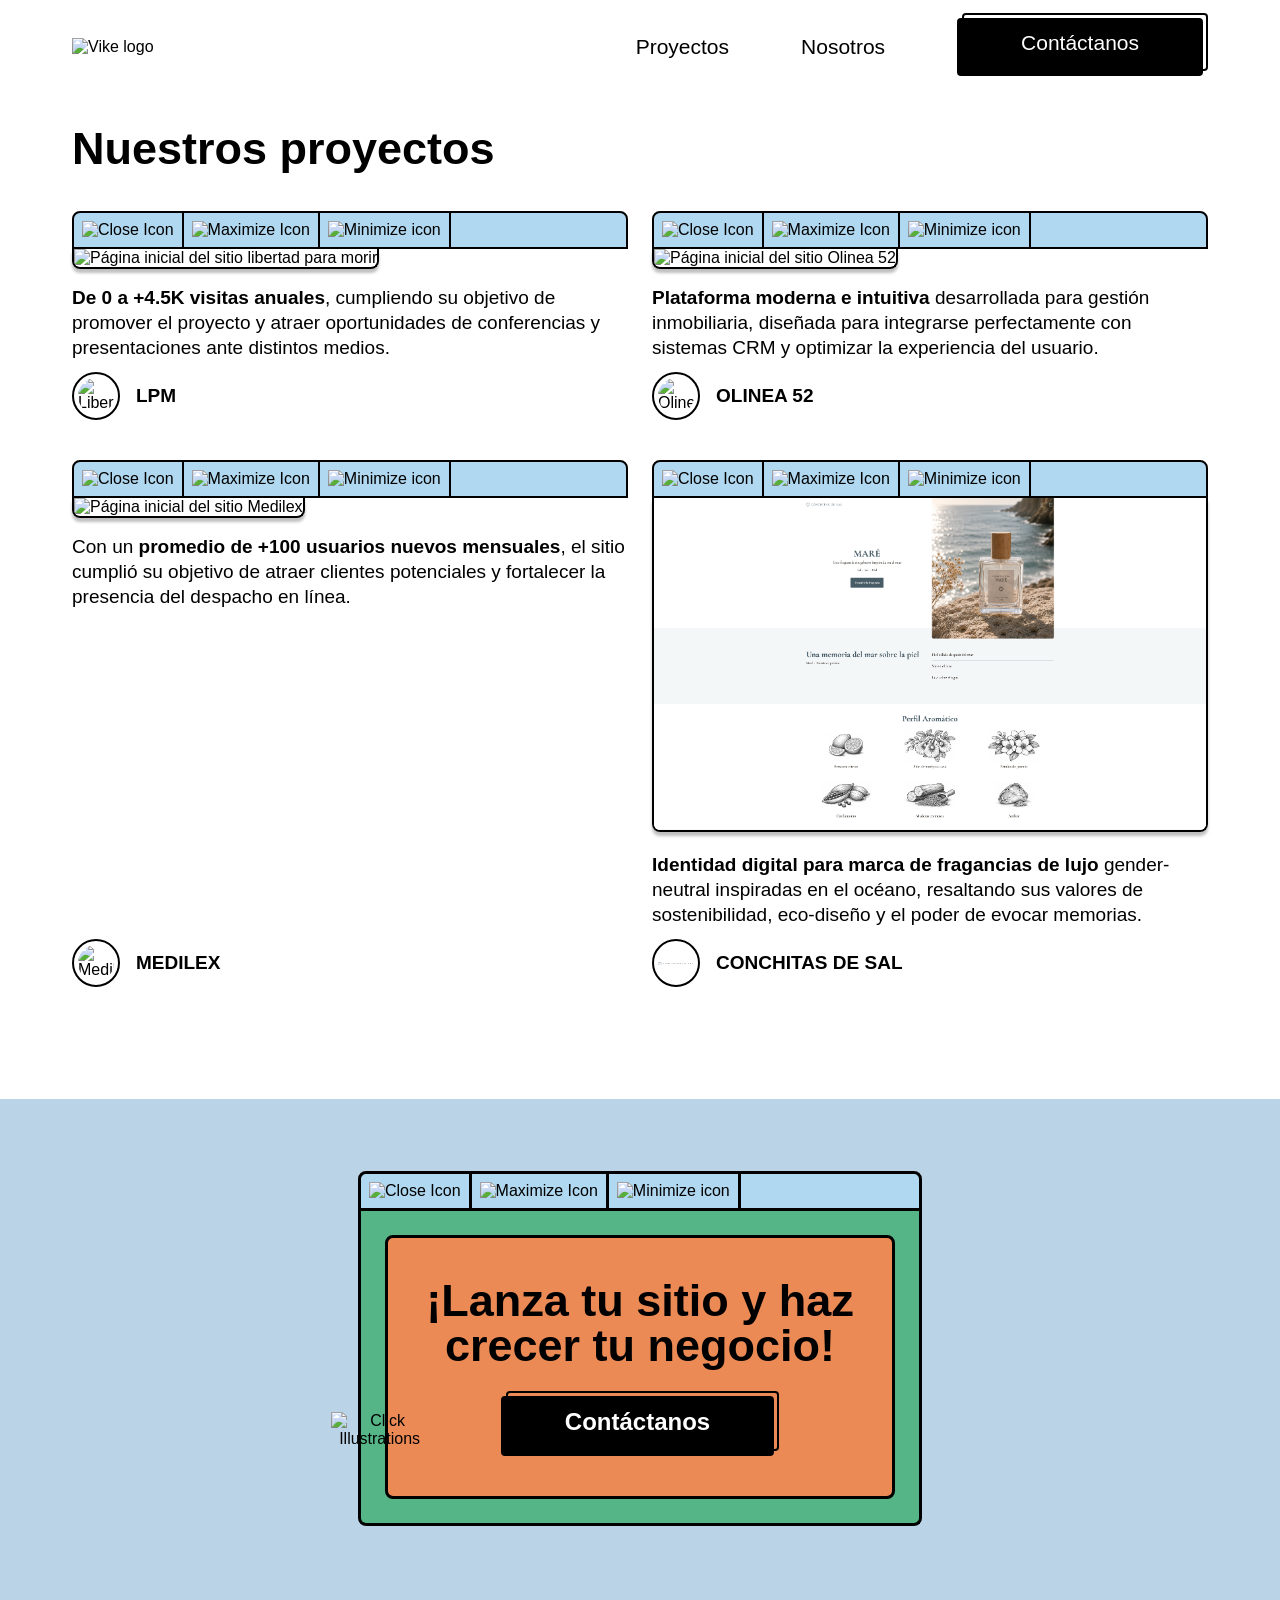
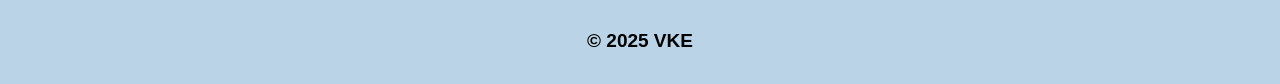
==== Proyectos/index.html @ 9385ebbc "Se agrega conchitas de sal" ====
<!DOCTYPE html>
<html lang="en">
    <head>
        <meta charset="UTF-8">
        <meta http-equiv="X-UA-Compatible" content="IE=edge">
        <meta name="viewport" content="width=device-width, initial-scale=1.0">
    
        <!-- SEO -->
        <title>Proyectos | VKE</title>
        <meta name="description" content="Sitios web personalizados que impulsan tu negocio y conectan con clientes potenciales."/>
        <meta name=" author" content="Victor Molina" />
        <meta name="robots" content="index,follow" />
        <meta name="keywords" content="diseño web a medida, desarrollo de sitios web, creación de páginas web, diseño web profesional, agencia de diseño web, diseño web para empresas, sitios web optimizados para SEO, desarrollo web responsive, mantenimiento de sitios web, soporte para sitios web, posicionamiento web, integración de ecommerce">        
        
        <!--  Social -->
        <meta property="og:title" content="VKE" />
        <meta property="og:description" content="Sitios web personalizados que impulsan tu negocio y conectan con clientes potenciales." />
        <meta property="og:image" content="https://www.vike.com.mx/img/SN-Thumbnail/Thumbnail.png" />
        <meta property="og:url" content="https://www.vike.com.mx" />
        <meta property="og:type" content="website" />
        <meta property="twitter:title”" content="VKE" />
        <meta property="twitter:description" content="Sitios web personalizados que impulsan tu negocio y conectan con clientes potenciales." />
        <meta property="twitter:creator" content="@victor_molina98" />
        <meta name="twitter:card" content="summary_large_image">
        <meta name="twitter:creator" content="@victor_molina98">
        <meta name="twitter:title" content="VKE">
        <meta name="twitter:description" content="Sitios web personalizados que impulsan tu negocio y conectan con clientes potenciales.">
        <meta name="twitter:image" content="https://www.vike.com.mx/img/SN-Thumbnail/Thumbnail.png">
    
        <!--  Icon -->
    <link rel="icon" type="image/png" href="../favicon/favicon-96x96.png" sizes="96x96" />
    <link rel="icon" type="image/svg+xml" href="../favicon/favicon.svg" />
    <link rel="shortcut icon" href="../favicon/favicon.ico" />
    <link rel="apple-touch-icon" sizes="180x180" href="../favicon/apple-touch-icon.png" />
    <meta name="apple-mobile-web-app-title" content="VKE" />
    <link rel="manifest" href="../favicon/site.webmanifest" />
    
        <!-- Stylesheet -->
        <link rel="stylesheet" href="https://use.typekit.net/waw2toq.css">
        <link rel="stylesheet" href="../css/style.css">
    </head>
<body>
    <header>
        <nav>
            <div class="navbar max-width-2000 white">
                <a href="../"><img src="../img/Logos/Logo_white.svg" alt="Vike logo" class="logo"></a>
                <ul class="nav-links">
                    <li class="medium-21 link"><a href="../Proyectos/">Proyectos</a></li>
                    <li class="medium-21 link"><a href="../Nosotros/">Nosotros</a></li>
                    <li class="medium-21 link"><a href="../Formulario/" class="primary-btn bg-white">Contáctanos</a></li>
                </ul>
            </div>
        </nav>
    </header>
    <section class="max-width-2000 padding-88 padding-top-18">
            <div class="title ">
                <h1 class="semibold-45">Nuestros proyectos</h1>
            </div>
            <div class="top-60">
            <div class="grid-50">
                <div class="case-study">
                    <a href="https://libertadparamorir.com.mx/" target="_blank" class="window">
                        <div class="window-actions light-blue">
                            <div class="window-icon-wrapper">
                                <img lazy="loading" src="../img/Icons/Close-wide.svg" alt="Close Icon">
                            </div>
                            <div class="window-icon-wrapper">
                                <img lazy="loading" src="../img/Icons/Max-wide.svg" alt="Maximize Icon" class="width-21">
                            </div>
                            <div class="window-icon-wrapper ">
                                <img lazy="loading" src="../img/Icons/Min-wide.svg" alt="Minimize icon" class="width-21">
                            </div>
                        </div>
                        <img lazy="loading" src="../img/CaseStudies/LPM.png" alt="Página inicial del sitio libertad para morir" width="1905" height="1146" class="case-study-thumbnail">
                    </a>
                    <div class="testimonial">
                        <p class="regular-19"><strong class="semibold-19">De 0 a +4.5K visitas anuales</strong>, cumpliendo su objetivo de promover el proyecto y atraer oportunidades de conferencias y presentaciones ante distintos medios.</p>
                        <div class="graduate">
                            <img lazy="loading" src="../img/CaseStudies/LPM-LOGO.svg" alt="Libertad para morir logo">
                            <p class="semibold-19">LPM</p>
                        </div>
                    </div>
                </div>
                <div class="case-study">
                    <a href="https://demo-registro.movicasa52.com.mx/" target="_blank" class="window">
                        <div class="window-actions light-blue">
                            <div class="window-icon-wrapper">
                                <img lazy="loading" src="../img/Icons/Close-wide.svg" alt="Close Icon">
                            </div>
                            <div class="window-icon-wrapper">
                                <img lazy="loading" src="../img/Icons/Max-wide.svg" alt="Maximize Icon" class="width-21">
                            </div>
                            <div class="window-icon-wrapper ">
                                <img lazy="loading" src="../img/Icons/Min-wide.svg" alt="Minimize icon" class="width-21">
                            </div>
                        </div>
                        <img lazy="loading" src="../img/CaseStudies/olinea52.png" alt="Página inicial del sitio Olinea 52" width="1905" height="1146" class="case-study-thumbnail">
                    </a>
                    <div class="testimonial">
                        <p class="regular-19"><strong class="semibold-19">Plataforma moderna e intuitiva</strong> desarrollada para gestión inmobiliaria, diseñada para integrarse perfectamente con sistemas CRM y optimizar la experiencia del usuario.</p>
                        <div class="graduate">
                            <img lazy="loading" src="../img/CaseStudies/olinea52-logo.svg" alt="Olinea 52 logo">
                            <p class="semibold-19">OLINEA 52</p>
                        </div>
                    </div>
                </div>
            </div>
            <div class="grid-50 top-60">
                <div class="case-study">
                    <a href="https://medilex.com.mx/" target="_blank" class="window">
                        <div class="window-actions light-blue">
                            <div class="window-icon-wrapper">
                                <img lazy="loading" src="../img/Icons/Close-wide.svg" alt="Close Icon">
                            </div>
                            <div class="window-icon-wrapper">
                                <img lazy="loading" src="../img/Icons/Max-wide.svg" alt="Maximize Icon" class="width-21">
                            </div>
                            <div class="window-icon-wrapper ">
                                <img lazy="loading" src="../img/Icons/Min-wide.svg" alt="Minimize icon" class="width-21">
                            </div>
                        </div>
                        <img lazy="loading" src="../img/CaseStudies/Medilex.png" alt="Página inicial del sitio Medilex" width="1905" height="1146" class="case-study-thumbnail">
                    </a>
                    <div class="testimonial">
                        <p class="regular-19">Con un <strong class="semibold-19">promedio de +100 usuarios nuevos mensuales</strong>, el sitio cumplió su objetivo de atraer clientes potenciales y fortalecer la presencia del despacho en línea.</p>
                        <div class="graduate">
                            <img lazy="loading" src="../img/CaseStudies/Medilex_logo-small.svg" alt="Medilex logo">
                            <p class="semibold-19">MEDILEX</p>
                        </div>
                    </div>
                </div>
                <div class="case-study">
                    <a href="https://conchitasdesal.com/" target="_blank" class="window">
                        <div class="window-actions light-blue">
                            <div class="window-icon-wrapper">
                                <img lazy="loading" src="../img/Icons/Close-wide.svg" alt="Close Icon">
                            </div>
                            <div class="window-icon-wrapper">
                                <img lazy="loading" src="../img/Icons/Max-wide.svg" alt="Maximize Icon" class="width-21">
                            </div>
                            <div class="window-icon-wrapper ">
                                <img lazy="loading" src="../img/Icons/Min-wide.svg" alt="Minimize icon" class="width-21">
                            </div>
                        </div>
                        <img lazy="loading" src="../img/CaseStudies/conchitasdesal.png" alt="Página inicial del sitio Conchitas de Sal" width="1905" height="1146" class="case-study-thumbnail">
                    </a>
                    <div class="testimonial">
                        <p class="regular-19"><strong class="semibold-19">Identidad digital para marca de fragancias de lujo</strong> gender-neutral inspiradas en el océano, resaltando sus valores de sostenibilidad, eco-diseño y el poder de evocar memorias.</p>
                        <div class="graduate">
                            <img lazy="loading" src="../img/CaseStudies/conchitasdesal-logo.svg" alt="Conchitas de Sal logo">
                            <p class="semibold-19">CONCHITAS DE SAL</p>
                        </div>
                    </div>
                </div>
            </div>
        </div>
    </section>
    <div class="padding-88 no-bottom-space full-width">
        <div class="final-cta blue ">
            <div class="window width-50 center">
                <div class="window-actions light-blue wide-line">
                    <div class="window-icon-wrapper">
                        <img src="../img/Icons/Close-wide.svg" alt="Close Icon">
                    </div>
                    <div class="window-icon-wrapper">
                        <img src="../img/Icons/Max-wide.svg" alt="Maximize Icon" class="width-21">
                    </div>
                    <div class="window-icon-wrapper ">
                        <img src="../img/Icons/Min-wide.svg" alt="Minimize icon" class="width-21">
                    </div>
                </div>
                <div class="outer-container">
                    <div class="inner-container">
                        <h2 class="semibold-45">¡Lanza tu sitio y haz crecer tu&nbsp;negocio!</h2>
                        <div class="cta">
                            <a href="../Formulario/" class="primary-btn semibold-24 bg-orange">Contáctanos</a>
                            <img src="../img/Illustrations/Click.svg" alt="Click Illustrations" class="click">
                        </div>
                    </div>
                </div>
            </div>
        </div>
    </div>
    <div class="mobile-nav">
        <div class="mobile-nav-options" id="mobile-options">
            <ul class="options">
                <li><a href="../Proyectos/" class="medium-19">Proyectos</a></li>
                <li><a href="../Nosotros/" class="medium-19">Nosotros</a></li>
                <li><a href="../Formulario/" class="medium-19">Contáctanos</a></li>
            </ul>
        </div>
        <div class="floating-btn-container" id="floating-menu">
            <img src="../img/Icons/menu.svg" alt="Hamburger menu icon" class="min-logo">
        </div>
    </div>
    <footer>
        <div class="copyright">
            <p class="semibold-19">&copy; 2025 VKE</p>
        </div>
      </footer>
      <script src="../js/mobilemenu.js"></script>
</body>
</html>
---- css/style.css ----
body{font-family:degular,sans-serif;color:#000}.bold-30{font-weight:700;font-size:1.875rem;line-height:54px}.bold-24{font-weight:700;font-size:1.5rem;line-height:30px}.bold-23{font-weight:700;font-size:1.4375rem}.bold-21{font-weight:700;font-size:1.3125rem}.semibold-45{font-weight:600;font-size:2.8125rem;line-height:1}.semibold-36{font-weight:600;font-size:2.25rem;line-height:1.3}.semibold-30{font-weight:600;font-size:1.875rem;line-height:1}.semibold-24{font-weight:600;font-size:1.5rem;line-height:1.3}.semibold-21{font-weight:600;font-size:1.3125rem;line-height:30px}.semibold-19{font-weight:600;font-size:1.1875rem}.semibold-16{font-weight:600;font-size:1rem}.semibold-italic-30{font-weight:600;font-style:italic;font-size:1.875rem;line-height:36px}.medium-30{font-weight:500;font-size:1.875rem;line-height:36px}.medium-24{font-weight:500;font-size:1.5rem;line-height:1.3}.medium-23{font-weight:500;font-size:1.4375rem}.medium-21{font-weight:500;font-size:1.3125rem;line-height:30px}.medium-19{font-weight:500;font-size:1.1875rem;line-height:25px}.regular-24{font-weight:400;font-size:1.5rem}.regular-21{font-weight:400;font-size:1.3125rem}.regular-19{font-weight:400;font-size:1.1875rem;line-height:25px}.regular-18{font-weight:400;font-size:1.125rem}.regular-16{font-weight:400;font-size:1rem}.space-2px{letter-spacing:.2px}.lecturer-card .semibold-30,.lecturer-card .medium-24{line-height:26px}@media screen and (max-width: 480px){.semibold-45{font-size:2.25rem}.semibold-36{line-height:42px}}*{padding:0;margin:0;box-sizing:border-box}body{min-height:100vh;display:flex;flex-direction:column;position:relative}ul{list-style:none}a{display:inline-block;text-decoration:none;color:#000}a.underlined{text-decoration:underline}section{padding:0 1rem}button{border:none;background:none;cursor:pointer;width:100%}span.nowrap{white-space:nowrap}.full-width{padding:0;margin:0}.width-100{width:100%}.width-66{width:66%}.grid-50{display:grid;grid-template-columns:repeat(1, 1fr);grid-auto-rows:auto;gap:3rem 1rem;align-items:stretch}.grid-50 .event-img{width:100%;height:auto}.three-column-grid,.four-column-grid{display:grid;grid-template-columns:repeat(1, minmax(0, 1fr));grid-auto-rows:1fr;gap:2rem 1rem}.three-column-grid .margin-top-3{margin-top:3rem}.three-column-grid .step-container{width:100%}.three-column-grid .step-container .step-desc{margin-top:2rem}.three-column-grid .step-container .step-desc p{margin-top:.25rem}.step-img{width:100%;align-items:flex-start}.step-img img{width:50%}.see-more-wrapper{display:inline-block;margin-top:1rem;display:flex;justify-content:flex-end;align-items:center;flex-direction:row}.see-more-wrapper :first-child{margin-left:.5rem}.cta{position:relative}.title{display:flex;justify-content:flex-start;align-items:flex-start;flex-direction:row}.cube-wrapper{margin-right:2rem}.max-width-2000{max-width:2000px;margin:auto}.bg-yellow{background:#d8bbe6}.padding-88{padding-top:3.5rem;padding-bottom:3.5rem}.top-60{margin-top:2.5rem}.top-44{margin-top:2.75rem}.top-48{margin-top:3rem}.top-24{margin-top:1.5rem}.bottom-44{margin-bottom:2.75rem}.bottom-18{margin-bottom:18px}.padding-top-18{padding-top:2rem}.no-bottom-space{margin-bottom:0;padding-bottom:0}.primary-btn{margin-right:5px;padding:.5rem 3.875rem 1rem 3.875rem;background-color:#000;color:#fff;border-radius:4px;box-shadow:#fff 5px -5px 0px -2px,#000 5px -5px;border:2px solid #000}.primary-btn.bg-yellow{box-shadow:#d8bbe6 5px -5px 0px -2px,#000 5px -5px}.primary-btn.bg-orange{box-shadow:#eb8a55 5px -5px 0px -2px,#000 5px -5px}.primary-btn.bg-white{box-shadow:#fff 5px -5px 0px -2px,#000 5px -5px}.secondary-btn{margin-right:5px;padding:.5rem 3.875rem 1rem 3.875rem;background-color:rgba(0,0,0,0);color:#000;border-radius:4px;box-shadow:#fff 5px -5px 0px -2px,#000 5px -5px;border:2px solid #000;box-sizing:border-box}.secondary-btn.bg-yellow{box-shadow:#d8bbe6 5px -5px 0px -2px,#000 5px -5px}.btn{margin:.5rem 0;padding:1rem 3.75rem;background-color:#000;color:#fff;border-radius:4px}.btn.secondary{color:#000;background-color:#fff;border:3px solid #000}.download-link{margin-top:1rem}.btn-container.center{margin-top:2rem;text-align:center}.btn-container.flex-row{display:flex;justify-content:center;align-items:center;flex-direction:column}.cta-container{margin-top:.5rem;display:flex;justify-content:flex-start;align-items:center;flex-direction:row}@media screen and (max-width: 340px){.cube-wrapper{margin-right:1rem}.three-column-grid .step-container{width:100%}.three-column-grid .step-container img{width:15rem;height:auto}}@media screen and (min-width: 760px){section{padding:0 2rem}.grid-50{gap:3rem 1.5rem}.three-column-grid,.four-column-grid{grid-template-columns:repeat(2, 1fr);gap:3rem 1.5rem}.see-more-wrapper.margin-right{margin-left:2rem}.btn{padding:1rem 4.75rem}.btn-container.flex-row{display:flex;justify-content:flex-end;align-items:center;flex-direction:row}.desc{margin-top:.4rem}}@media screen and (max-width: 960px){.no-grid-mobile{display:initial}.no-grid-mobile .desc,.no-grid-mobile .bottom-44,.no-grid-mobile .top-48{margin-top:1.5rem}.no-grid-mobile .event-img{margin-top:3.75rem}.no-grid-mobile .see-more-wrapper{align-self:flex-end}}@media screen and (min-width: 960px){.grid-50{grid-template-columns:repeat(2, 1fr)}.cube-wrapper{margin-right:3.75rem}.cta-container{margin-top:0rem;display:flex;justify-content:flex-end;align-items:center;flex-direction:row}}@media screen and (min-width: 970px){.three-column-grid .step-container .step-desc{margin-top:2rem}.three-column-grid .step-container .step-img{width:100%;align-items:flex-start}.three-column-grid .step-container .step-img img{width:50%}}@media screen and (min-width: 1200px){section{padding:0 4.5rem}.three-column-grid{grid-template-columns:repeat(3, 1fr)}.four-column-grid{grid-template-columns:repeat(4, 1fr)}}@media screen and (min-width: 1300px){.three-column-grid .margin-top-3{margin-top:0}}header{position:relative;background-color:#d8bbe6}header .white{background-color:#fff}.navbar{padding:1.125rem 1rem;display:flex;justify-content:center;align-items:center;flex-direction:row}.sticky{position:sticky;top:0;box-shadow:0px 4px 4px rgba(0,0,0,.25);z-index:2}.nav-links{display:none}.logo{width:64px;height:auto}.min-logo{width:40px;height:auto}@media screen and (min-width: 760px){.navbar{padding:1.125rem 2rem}.navbar.bg-yellow{background-color:#d8bbe6}}@media screen and (min-width: 1200px){.navbar{padding:1.125rem 4.5rem;display:flex;justify-content:space-between;align-items:center;flex-direction:row}.nav-links{display:flex;justify-content:space-between;align-items:center;flex-direction:row}.nav-links .link{margin:0 2.25rem}.nav-links .link:first-child{margin-left:0}.nav-links .link:last-child{margin-right:0}}footer{margin-top:auto}footer .footer-options-container{display:flex;justify-content:space-between;align-items:flex-start;flex-direction:row;flex-wrap:wrap;background-color:#d8bbe6}footer .footer-options-container .footer-option{margin-right:2rem;margin-top:2rem}footer .footer-options-container li{margin:.5rem 0;list-style-type:none}footer .copyright{padding:2rem 1rem;text-align:center;background-color:#bbd3e6;color:#000}footer .copyright.white{background-color:#fff}@media screen and (min-width: 760px){footer .footer-options-container{padding:2rem}footer .copyright{padding:2rem}}@media screen and (min-width: 1200px){footer .footer-options-container{padding:2rem 4.5rem 2rem 4.5rem}footer .copyright{padding:2rem 4.5rem}}.hero{padding-top:2rem;padding-bottom:3.125rem;display:flex;justify-content:flex-end;align-items:center;flex-direction:column;flex-wrap:wrap}.hero .hero-info{flex:1 1 46%}.hero .hero-info h3{margin:1.5rem 0 2.5rem 0}.hero .hero-info .opening-date{width:14.56rem;text-align:center}.hero .hero-img{flex:1 1 54%}.hero .hero-img img{width:100%;height:auto;margin-top:3.5rem}.hero .partenrs{display:flex;justify-content:space-between;align-items:center;flex-direction:row;margin-top:2.5rem}.hero .partenrs img{margin:0 .5rem;max-height:1.875rem;width:auto}.hero .partenrs :first-child{margin-right:1rem}.hero .partenrs :last-child{margin-right:0}.title-desc{display:flex;justify-content:flex-start;align-items:flex-start;flex-direction:column}@media screen and (min-width: 760px){.hero .hero-info{padding-right:2rem}.hero .hero-info .opening-date{width:16.56rem}}@media screen and (min-width: 960px){.hero{display:flex;justify-content:flex-end;align-items:center;flex-direction:row}.hero .hero-img{flex:1 1 54%}.hero .hero-img img{margin-top:0}}@media screen and (min-width: 2010px){.hero{padding:0 4.5rem}}.colored-cards{position:relative;display:flex;border:2px solid #000;border-radius:8px;margin-right:18px;background-color:#fff;box-shadow:4px 4px 5px rgba(0,0,0,.3)}.colored-cards .card-content{padding:1rem 1rem;display:flex;flex-direction:column}.colored-cards .card-content img{margin-bottom:.25rem;width:48px}.colored-cards .card-content a{margin:1.5rem 0 1rem 0;width:fit-content}.colored-cards .card-description{margin:.25rem 0 1rem 0;height:100%}.colored-cards .card-background{position:absolute;top:18px;left:18px;width:100%;height:100%;z-index:-1;border-radius:8px;border:2px solid #000}.colored-cards .card-background.red{background-color:#eb8a55}.colored-cards .card-background.purple{background-color:#7758a3}.colored-cards .card-background.white{background-color:#fff}.colored-cards .card-background.yellow{background-color:#f9c449}.colored-cards .week-flex{display:flex;justify-content:flex-start;align-items:flex-start;flex-direction:column}.colored-cards .week-flex .no-margin-top{margin-top:-0.75rem}.plan-list li{display:flex;margin-top:.5rem}.plan-list li .bullet{width:28px;height:28px;margin-right:.25rem}.plan-list li.dot{color:#757575}.case-study .window .window-actions,.final-cta .window .window-actions{display:flex;justify-content:flex-start;align-items:baseline;flex-direction:row;border-bottom:2px solid #000;border-radius:8px 8px 0 0;border:2px solid #000}.case-study .window .window-actions.blue,.final-cta .window .window-actions.blue{background-color:#5bbfeb}.case-study .window .window-actions.light-blue,.final-cta .window .window-actions.light-blue{background-color:#b0d8f0}.case-study .window .window-actions.wide-line,.final-cta .window .window-actions.wide-line{border:3px solid #000}.case-study .window .window-actions.wide-line .window-icon-wrapper,.final-cta .window .window-actions.wide-line .window-icon-wrapper{border-right:3px solid #000}.case-study .window .window-actions .window-icon-wrapper,.final-cta .window .window-actions .window-icon-wrapper{padding:.5rem;border-right:2px solid #000}.case-study .window .window-actions .window-icon-wrapper img,.final-cta .window .window-actions .window-icon-wrapper img{width:1rem;height:auto}.case-study .window .window-actions .window-icon-wrapper img.width-21,.final-cta .window .window-actions .window-icon-wrapper img.width-21{width:1.375rem}.case-study{display:flex;flex-direction:column;height:100%}.case-study .window{display:block;width:100%}.case-study .case-study-thumbnail{width:100%;height:auto;aspect-ratio:1905/1146;object-fit:cover;border-radius:0 0 8px 8px;border:2px solid #000;border-top:none;box-shadow:0px 4px 3px rgba(0,0,0,.25)}.case-study .testimonial{flex:1;display:flex;flex-direction:column;justify-content:space-between}.case-study .testimonial q{margin-right:.5rem}.case-study .testimonial{margin-top:1rem}.case-study .testimonial .graduate{display:flex;justify-content:flex-start;align-items:center;flex-direction:row;margin-top:auto;padding-top:.75rem}.case-study .testimonial .graduate img{width:3rem;height:3rem;margin-right:1rem;padding:.25rem;border-radius:50%;border:2px solid #000;object-fit:contain}.case-study .testimonial .graduate .project{display:flex;justify-content:flex-start;align-items:flex-start;flex-direction:column}.case-study .testimonial .graduate .project p{margin-top:-0.75rem}.lecturer-speaker-small .lecturer-picture-wrapper{position:relative;border-radius:100px;margin-right:8px}.lecturer-speaker-small .lecturer-picture-wrapper .picture-wrapper-background{width:100%;height:100%;position:absolute;top:8px;left:8px;border-radius:8px;border:2px solid #000;z-index:-1}.lecturer-speaker-small .lecturer-picture-wrapper img{width:100%;height:auto;border-radius:8px;border:2px solid #000;box-shadow:0px 4px 3px rgba(0,0,0,.25)}.lecturer-speaker-small .lecturer-short-desc,.member .lecturer-short-desc{display:flex;justify-content:center;align-items:center;flex-direction:column;margin-top:1.375rem}.lecturer-speaker-small .lecturer-short-desc h5,.lecturer-speaker-small .lecturer-short-desc p,.member .lecturer-short-desc h5,.member .lecturer-short-desc p{text-align:center}.member img{width:100%;height:auto;border-radius:50%;border:2px solid #000;box-shadow:0px 4px 3px rgba(0,0,0,.25)}.final-cta{position:relative;padding:4.5rem 1rem}.final-cta.blue{background-color:#bbd3e6}.final-cta.purple{background-color:#7758a3}.final-cta.pink{background-color:#ef91bf}.final-cta .width-50.center{position:relative;margin:auto}.final-cta .outer-container{padding:1.5rem 1.5rem;border-radius:0 0 8px 8px;border:3px solid #000;border-top:none;background-color:#55b587}.final-cta .inner-container{padding:2.5rem 1rem;border-radius:8px;border:3px solid #000;background-color:#eb8a55;text-align:center}.final-cta .inner-container h2{margin-bottom:1.75rem}.final-cta .card-cta-container{position:relative;text-align:center;background-color:#eb8a55;border-radius:4px;border:3px solid #000;border-top:none}.final-cta .card-cta-container .qm{position:absolute}.final-cta .card-cta-container .qm.red{top:-1.5rem;left:30%}.final-cta .card-cta-container .qm.purple{top:.8rem}.final-cta .card-cta-container .qm.green{top:25%;left:-1.25rem}.final-cta .card-cta-container .qm.yellow{bottom:-3rem;right:-1.25rem}.final-cta .card-cta-container .card-cover{width:100%;margin-top:3px}.final-cta .card-cta-container .card-cover img{width:100%;height:7.5rem;margin-top:-0.3px;object-fit:cover}.final-cta .card-cta-container h2{margin:0rem 1rem 1.75rem 1rem}.final-cta .card-cta-container .cta{margin-bottom:3.5rem}.final-cta .multiple-card-cta-container-back,.final-cta .multiple-card-cta-container-front{width:61%;margin:auto;padding:1.75rem 1rem 3.5rem 1rem;background-color:#d8bbe6;text-align:center;border-radius:4px;border:3px solid #000}.final-cta .multiple-card-cta-container-back img,.final-cta .multiple-card-cta-container-front img{width:100%;height:auto;padding-left:1.5rem;padding-right:1.5rem}.final-cta .multiple-card-cta-container-back h2,.final-cta .multiple-card-cta-container-front h2{padding:3rem 1rem 1.75rem 1rem}.final-cta .multiple-card-cta-container-front{position:absolute;top:50%;left:50%;transform:translate(-50%, -50%);z-index:1}.final-cta .second-layer{position:absolute;width:85%;height:90%;left:50%;top:50%;transform:translate(-50%, -50%);background-color:#5bbfeb;border-radius:4px;border:3px solid #000}.final-cta .third-layer{position:absolute;width:100%;height:80%;left:50%;top:50%;transform:translate(-50%, -50%);background-color:#eb8a55;border-radius:4px;border:3px solid #000}.final-cta .down-lines{position:absolute;bottom:20%;left:-15%}.final-cta .up-lines{position:absolute;top:30%;right:-15%}.final-cta .click{position:absolute;top:2.5rem;transform:translateX(-18rem)}.lecturer-card{position:relative;background-color:#fff;margin-right:18px;display:flex;justify-content:flex-start;align-items:flex-start;flex-direction:row;padding:2rem;border-radius:8px;border:2px solid #000;box-shadow:4px 4px 5px rgba(0,0,0,.3)}.lecturer-card img{width:10rem;height:10rem;margin-right:1.5rem;border-radius:50%;border:2px solid #000}.lecturer-card .info-container{display:flex;justify-content:space-between;align-items:flex-start;flex-direction:column;height:100%}.lecturer-card .info-container .main-info .category .categories{display:flex;justify-content:flex-start;align-items:flex-start;flex-direction:row;flex-wrap:wrap}.lecturer-card .info-container .main-info .category .categories li{padding:.5rem 1.5rem;color:#fff;border-radius:4px;width:7.5rem;text-align:center;margin-bottom:.5rem}.lecturer-card .info-container .main-info .category .categories li:not(:last-child){margin-right:.5rem}.lecturer-card .info-container .main-info .category .categories li.guest-critic{background-color:#eb8a55}.lecturer-card .info-container .main-info .category .categories li.lecturer{background-color:#bbd3e6}.lecturer-card .info-container .main-info .category .categories li.speaker{background-color:#55b587}.lecturer-card .info-container .main-info .name-company{margin:.5rem 0 1rem 0}.lecturer-card .info-container .main-info .name-company h3{margin-bottom:.5rem}.lecturer-card .info-container .lecturer-links .links{display:flex;justify-content:flex-start;align-items:flex-start;flex-direction:row}.lecturer-card .info-container .lecturer-links .links :not(:last-child){padding-right:.5rem;border-right:2px solid #000}.lecturer-card .info-container .lecturer-links .links :not(:first-child){padding-left:.5rem}.lecturer-card .card-background{position:absolute;top:18px;left:18px;width:100%;height:100%;z-index:-1;border-radius:8px;border:2px solid #000}.accordion{display:flex;justify-content:space-between;align-items:center;flex-direction:row}.accordion img{padding:.5rem 0 .5rem .5rem;width:3.25rem;height:auto;transition:.2s cubic-bezier(0.445, 0.05, 0.55, 0.95)}.accordion.active img{transform:rotate(-180deg)}.accordion-container{width:100%;border:2px solid #000;border-radius:8px;box-shadow:0px 4px 3px rgba(0,0,0,.25);padding:2rem 1rem}.accordion-container .accordion-desc{display:none}.accordion-container .accordion-desc .desc{padding:2rem 0}.accordion-container .accordion-desc .desc .accordion-field .bold-19{margin-bottom:.5rem}@media screen and (max-width: 480px){.final-cta .multiple-card-cta-container-back,.final-cta .multiple-card-cta-container-front{width:70%}.final-cta .multiple-card-cta-container-back .card-cover img,.final-cta .multiple-card-cta-container-front .card-cover img{padding:0}.final-cta .multiple-card-cta-container-back .btn,.final-cta .multiple-card-cta-container-front .btn{padding:1rem 2.75rem}}@media screen and (max-width: 600px){.lecturer-card{display:flex;justify-content:flex-start;align-items:flex-start;flex-direction:column}.lecturer-card img{margin-bottom:1.5rem;margin-right:0}}@media screen and (min-width: 500px){.final-cta .card-cta-container .card-cover{width:101%;margin-left:-0.5%}.final-cta .card-cta-container .card-cover img{width:100%;height:auto;margin-top:-1px}}@media screen and (min-width: 600px){.final-cta .width-50{width:80%}.final-cta .width-50.center{margin:auto}}@media screen and (min-width: 760px){.colored-cards{position:relative;border:2px solid #000;border-radius:8px;margin-right:18px;background-color:#fff;box-shadow:4px 4px 5px rgba(0,0,0,.3)}.colored-cards .card-content{padding:1rem 1.5rem}.final-cta .card-background{position:absolute;top:12px;left:12px;width:100%;height:100%;background:rgba(0,0,0,0);border-radius:4px;border:3px solid #000}.final-cta .card-cta-container{margin-bottom:12px}.final-cta .card-cta-container .qm{position:absolute;display:initial}.final-cta .card-cta-container .qm.red{top:-1.5rem;left:37%}.final-cta .card-cta-container .qm.green{top:22%;left:-2.5rem}.final-cta .card-cta-container .qm.yellow{bottom:15%;right:-2rem}.final-cta .click{top:1rem;transform:translateX(-28rem)}.accordion{display:flex;justify-content:space-between;align-items:center;flex-direction:row}.accordion img{padding:.5rem 0 .5rem .5rem;width:3.25rem;height:auto;transition:.2s cubic-bezier(0.445, 0.05, 0.55, 0.95)}.accordion.active img{transform:rotate(-180deg)}.accordion-container{width:100%;border:2px solid #000;border-radius:8px;box-shadow:0px 4px 3px rgba(0,0,0,.25);padding:2rem 3.5rem 2rem 5rem}.accordion-container .accordion-desc{display:none}.accordion-container .accordion-desc .desc{padding:2rem 3.375rem 2rem 0}}@media screen and (max-width: 599px){.down-lines,.up-lines{display:none}}@media screen and (min-width: 830px){.final-cta{padding:4.5rem 4.75rem}}@media screen and (min-width: 960px){.final-cta .width-50{width:60%}.final-cta .width-50.center{margin:auto}.accordion-container{padding:2rem 3.5rem 2rem 6.875rem}}@media screen and (min-width: 1200px){.final-cta .width-50{width:50%}.final-cta .width-50.center{margin:auto}.final-cta .card-cta-container .card-cover img{margin-top:-0.3px}.accordion-container{padding:2rem 3.5rem 2rem 6.875rem}}@media screen and (min-width: 1500px){.final-cta .width-50{width:40%}}@media screen and (min-width: 960px)and (max-width: 1150px){.lecturer-card{display:flex;justify-content:flex-start;align-items:flex-start;flex-direction:column}.lecturer-card img{margin-bottom:1.5rem;margin-right:0}}@media screen and (min-width: 1200px){.final-cta .card-cta-container .card-cover img{margin-top:-1.3px}}.mobile-nav{position:fixed;bottom:1rem;right:1rem;z-index:2;display:flex;justify-content:flex-end;align-items:flex-end;flex-direction:column}.mobile-nav .floating-btn-container{display:flex;justify-content:center;align-items:center;flex-direction:row;width:5rem;height:5rem;background-color:#d8bbe6;border-radius:50%;box-shadow:0px 4px 3px rgba(0,0,0,.25);cursor:pointer;border:2px solid #000}.mobile-nav .mobile-nav-options{text-align:left;padding:1.5rem;background-color:#fff;margin-bottom:-2.5rem;border-radius:8px;border:1.5px solid #000;box-shadow:0px 4px 3px rgba(0,0,0,.25);display:none}.mobile-nav .mobile-nav-options .options li{padding:.75rem 0}.mobile-nav .mobile-nav-options .options li ::before{color:#d8bbe6;content:"-";margin-right:.5rem}.mobile-nav .mobile-nav-options .options:last-child{margin-bottom:2rem}@media screen and (min-width: 760px){.mobile-nav{right:2rem}}@media screen and (min-width: 1200px){.mobile-nav{display:none}}.contact-section{background-color:#fff}.contact-section .contact-content{text-align:center}.contact-section .contact-content p{font-size:1rem;color:#000;line-height:1.6;max-width:600px;margin:0 auto}.contact-section .contact-form{padding:2rem;border-radius:8px;box-shadow:0 4px 6px rgba(0,0,0,.1)}.contact-section .contact-form .form-group{margin-bottom:20px}.contact-section .contact-form .form-group label{display:block;margin-bottom:8px;font-weight:500;color:#000}.contact-section .contact-form .form-group input,.contact-section .contact-form .form-group textarea{width:100%;padding:12px;border:2px solid #e0e0e0;border-radius:5px;font-size:1rem;transition:border-color .3s ease}.contact-section .contact-form .form-group input:focus,.contact-section .contact-form .form-group textarea:focus{outline:none;border-color:#b461a2}.contact-section .contact-form .form-group textarea{resize:vertical;min-height:120px}.contact-section .contact-form .submit-button{background-color:#b461a2;color:#fff;padding:12px 30px;border:none;border-radius:5px;font-size:1rem;font-weight:500;cursor:pointer;transition:background-color .3s ease}.contact-section .contact-form .submit-button:hover{background-color:rgb(153.2532188841,72.7467811159,135.7939914163)}@media(max-width: 768px){.contact-section .contact-content h1{font-size:2rem}.contact-section .contact-form{padding:30px 20px}}.contact-section{min-height:calc(100vh - 200px);display:flex;align-items:center}.contact-section .grid-50{display:grid;grid-template-columns:1fr 1fr;gap:8rem;align-items:start;width:100%}@media(max-width: 768px){.contact-section .grid-50{grid-template-columns:1fr;gap:60px}}.contact-section .contact-info h1{margin-bottom:24px}.contact-section .contact-info p{margin-bottom:48px;color:#000;max-width:480px;line-height:1.5}.contact-section .contact-info .contact-details ul{display:flex;flex-direction:column;gap:24px}.contact-section .contact-info .contact-details ul li{display:flex;align-items:center;gap:16px;color:#000}.contact-section .contact-info .contact-details ul li .icon{width:24px;height:24px;opacity:.8}.contact-section .form-content-wrapper .window{background:#fff;border-radius:12px;overflow:hidden;border:2px solid #000;box-shadow:0px 4px 3px rgba(0,0,0,.25)}.contact-section .form-content-wrapper .window .window-icon-wrapper{padding:.5rem;border-right:2px solid #000}.contact-section .form-content-wrapper .window .window-actions{display:flex;background:#b0d8f0;border-bottom:2px solid #000}.contact-section .form-content-wrapper .window .window-content form{display:flex;flex-direction:column;gap:1.5rem}.contact-section .form-content-wrapper .window .window-content form .input-container{display:flex;flex-direction:column;gap:8px}.contact-section .form-content-wrapper .window .window-content form .input-container label{color:#000}.contact-section .form-content-wrapper .window .window-content form .input-container input,.contact-section .form-content-wrapper .window .window-content form .input-container textarea{width:100%;padding:14px 16px;border:2px solid #000;border-radius:8px;background:#fff;color:#000;transition:all .2s ease}.contact-section .form-content-wrapper .window .window-content form .input-container input::placeholder,.contact-section .form-content-wrapper .window .window-content form .input-container textarea::placeholder{color:rgba(0,0,0,.4)}.contact-section .form-content-wrapper .window .window-content form .input-container input:focus,.contact-section .form-content-wrapper .window .window-content form .input-container textarea:focus{outline:none;border-color:#eb8a55;box-shadow:0 0 0 3px rgba(235,138,85,.2)}.contact-section .form-content-wrapper .window .window-content form .input-container textarea{resize:vertical;min-height:140px}.contact-section .form-content-wrapper .window .window-content form button{width:100%;padding:16px;font-size:16px;font-weight:600;border:none;border-radius:8px;background:#000;color:#fff;cursor:pointer;transition:all .3s ease}.contact-section .form-content-wrapper .window .window-content form button:hover{background:#eb8a55;transform:translateY(-2px)}.contact-section .form-content-wrapper .window .window-content select{width:100%;padding:16px 20px;border:2px solid #000;border-radius:8px;background:#fff;font-size:16px;color:#000;transition:all .3s ease;cursor:pointer;appearance:none;background-image:url("data:image/svg+xml,%3csvg xmlns='http://www.w3.org/2000/svg' fill='none' viewBox='0 0 20 20'%3e%3cpath stroke='%236b7280' stroke-linecap='round' stroke-linejoin='round' stroke-width='1.5' d='M6 8l4 4 4-4'/%3e%3c/svg%3e");background-position:right 16px center;background-repeat:no-repeat;background-size:16px}.contact-section .form-content-wrapper .window .window-content select:focus{outline:none;border-color:#5bbfeb;box-shadow:0 0 0 3px rgba(91,191,235,.1)}.contact-section .form-content-wrapper .window .window-content select option{padding:12px}.contact-section .form-content-wrapper .window .window-content #status-message{padding:16px 20px;border-radius:12px;font-weight:500;text-align:center;margin-top:20px}.contact-section .form-content-wrapper .window .window-content #status-message.success{background:rgba(34,197,94,.1);color:#22c55e;border:1px solid rgba(34,197,94,.2)}.contact-section .form-content-wrapper .window .window-content #status-message.error{background:rgba(239,68,68,.1);color:#ef4444;border:1px solid rgba(239,68,68,.2)}.contact-section .form-content-wrapper .window .window-content #status-message.loading{background:rgba(59,130,246,.1);color:#3b82f6;border:1px solid rgba(59,130,246,.2)}.contact-section .form-content-wrapper .window .window-content #appointment-section,.contact-section .form-content-wrapper .window .window-content #time-section{transition:all .3s ease}.contact-section .form-content-wrapper .window .window-content #appointment-section[style*="display: none"],.contact-section .form-content-wrapper .window .window-content #time-section[style*="display: none"]{opacity:0;max-height:0;overflow:hidden}.contact-section .form-content-wrapper .window .window-content #appointment-section[style*="display: block"],.contact-section .form-content-wrapper .window .window-content #time-section[style*="display: block"]{opacity:1;max-height:200px}.contact-section .form-content-wrapper .window .window-content input[type=date]{position:relative}.contact-section .form-content-wrapper .window .window-content input[type=date]::-webkit-calendar-picker-indicator{background:url("data:image/svg+xml,%3csvg xmlns='http://www.w3.org/2000/svg' fill='none' viewBox='0 0 24 24' stroke='%236b7280'%3e%3cpath stroke-linecap='round' stroke-linejoin='round' stroke-width='2' d='M8 7V3m8 4V3m-9 8h10M5 21h14a2 2 0 002-2V7a2 2 0 00-2-2H5a2 2 0 00-2 2v12a2 2 0 002 2z'%3e%3c/path%3e%3c/svg%3e") no-repeat;background-size:20px;cursor:pointer;width:20px;height:20px}/*# sourceMappingURL=style.css.map */
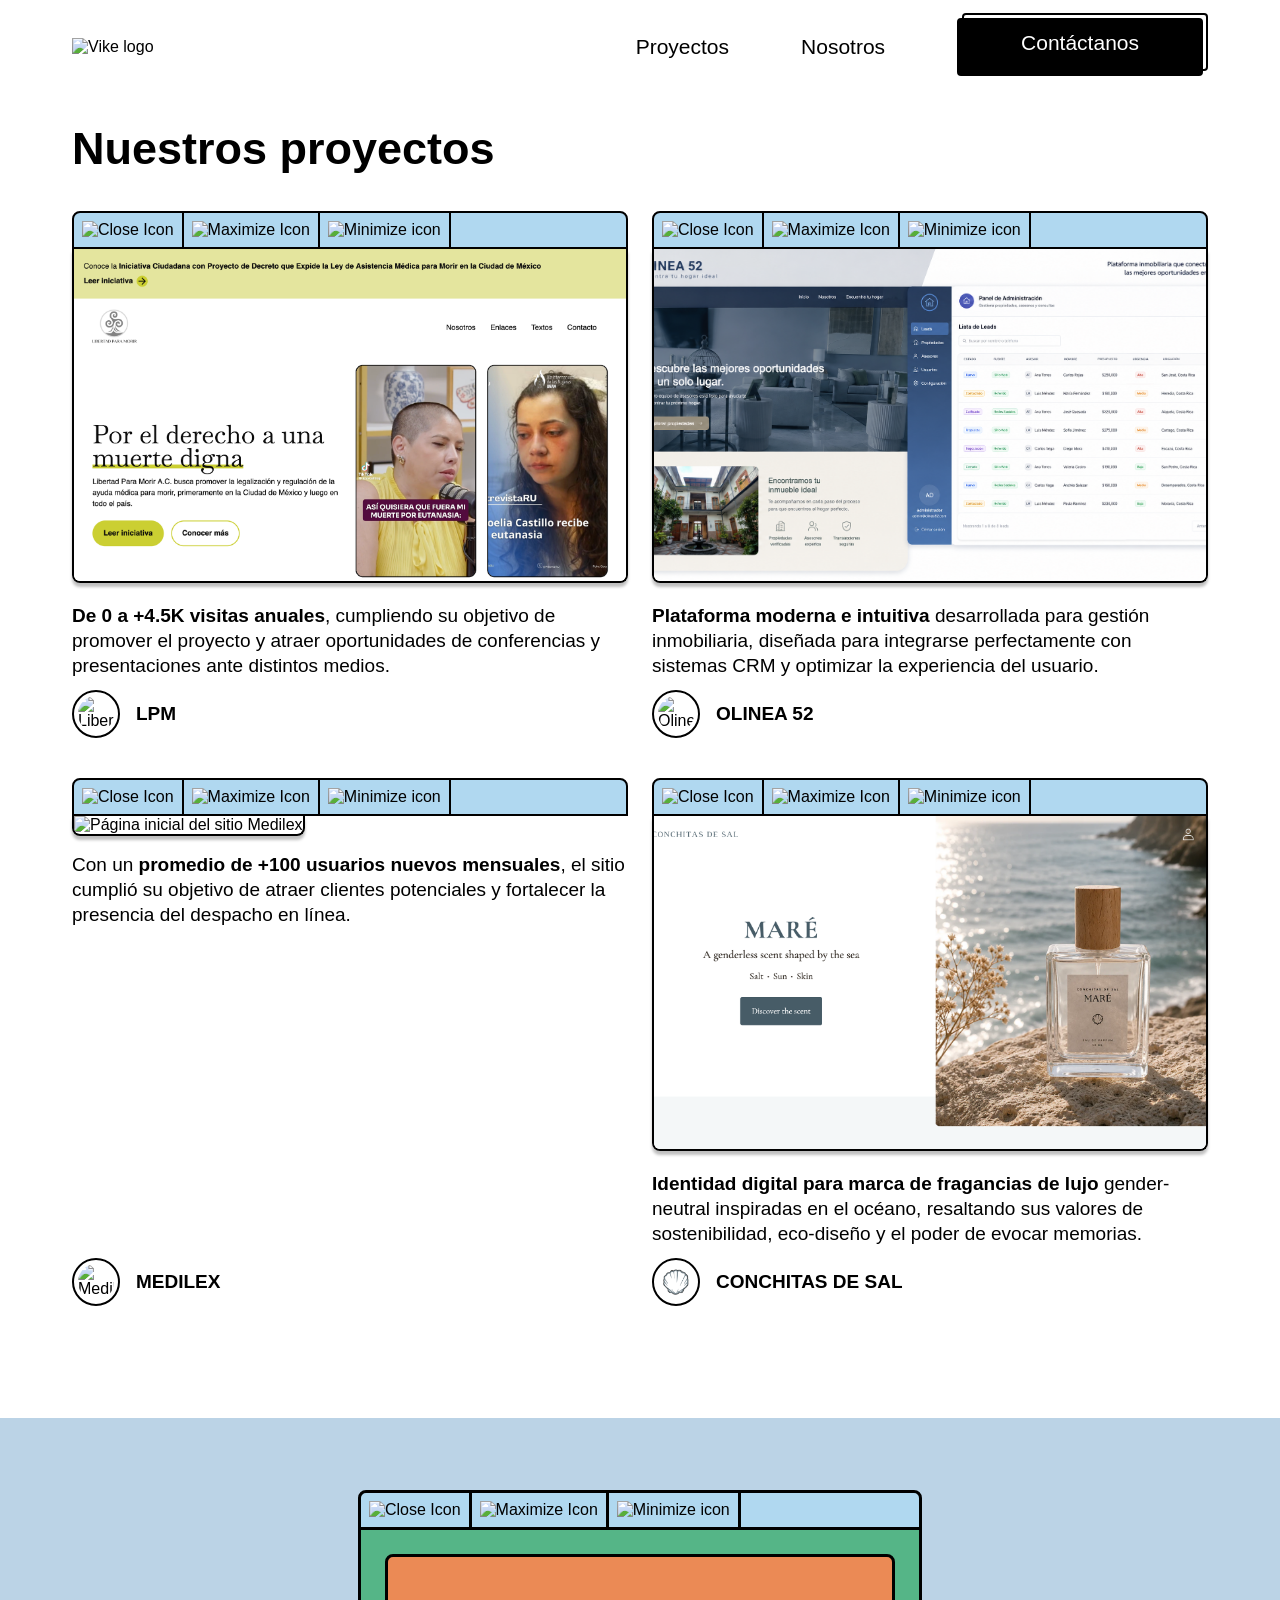
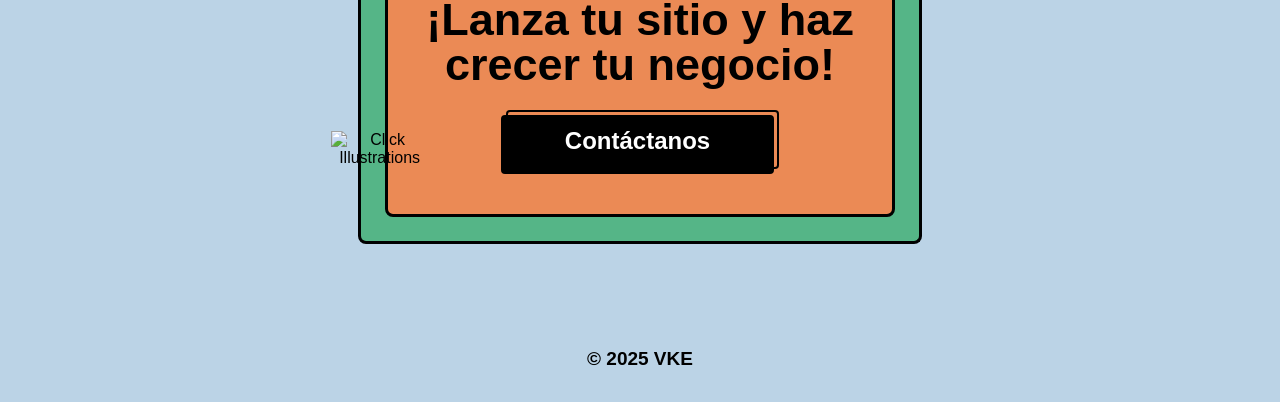
==== commit 23499896: "Correccion landing" ====
--- a/Proyectos/index.html
+++ b/Proyectos/index.html
@@ -71,7 +71,7 @@
                                 <img lazy="loading" src="../img/Icons/Min-wide.svg" alt="Minimize icon" class="width-21">
                             </div>
                         </div>
-                        <img lazy="loading" src="../img/CaseStudies/LPM.png" alt="Página inicial del sitio libertad para morir" width="1905" height="1146" class="case-study-thumbnail">
+                        <img lazy="loading" src="../img/CaseStudies/Libertad.png" alt="Página inicial del sitio libertad para morir" width="1905" height="1146" class="case-study-thumbnail">
                     </a>
                     <div class="testimonial">
                         <p class="regular-19"><strong class="semibold-19">De 0 a +4.5K visitas anuales</strong>, cumpliendo su objetivo de promover el proyecto y atraer oportunidades de conferencias y presentaciones ante distintos medios.</p>
@@ -142,12 +142,12 @@
                                 <img lazy="loading" src="../img/Icons/Min-wide.svg" alt="Minimize icon" class="width-21">
                             </div>
                         </div>
-                        <img lazy="loading" src="../img/CaseStudies/conchitasdesal.png" alt="Página inicial del sitio Conchitas de Sal" width="1905" height="1146" class="case-study-thumbnail">
+                        <img lazy="loading" src="../img/CaseStudies/conchitas_sal.png" alt="Página inicial del sitio Conchitas de Sal" width="1905" height="1146" class="case-study-thumbnail">
                     </a>
                     <div class="testimonial">
                         <p class="regular-19"><strong class="semibold-19">Identidad digital para marca de fragancias de lujo</strong> gender-neutral inspiradas en el océano, resaltando sus valores de sostenibilidad, eco-diseño y el poder de evocar memorias.</p>
                         <div class="graduate">
-                            <img lazy="loading" src="../img/CaseStudies/conchitasdesal-logo.svg" alt="Conchitas de Sal logo">
+                            <img lazy="loading" src="../img/CaseStudies/concha.png" alt="Conchitas de Sal logo">
                             <p class="semibold-19">CONCHITAS DE SAL</p>
                         </div>
                     </div>
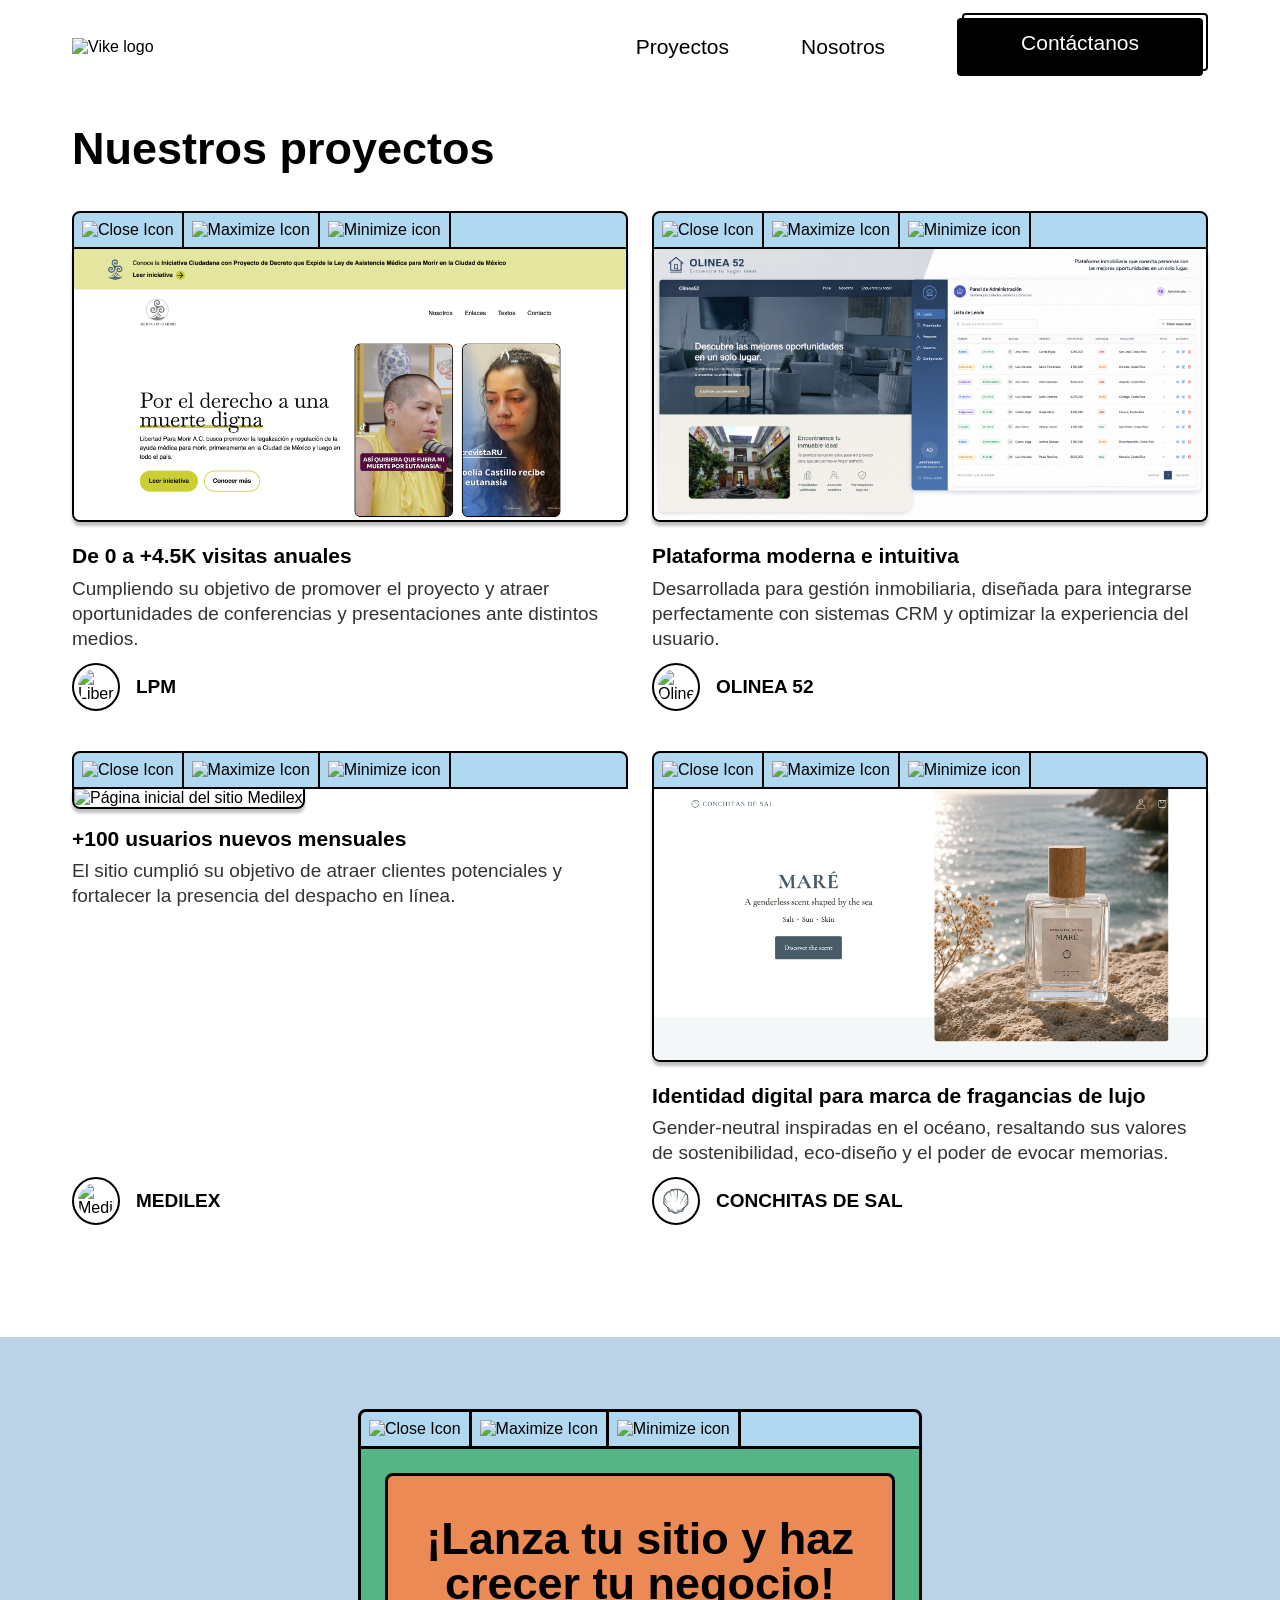
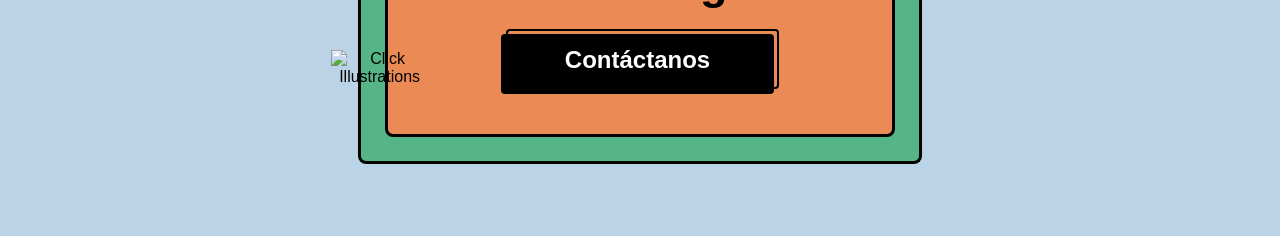
==== commit 2ac9c1c0: "Corrección estilos" ====
--- a/Proyectos/index.html
+++ b/Proyectos/index.html
@@ -62,21 +62,22 @@
                     <a href="https://libertadparamorir.com.mx/" target="_blank" class="window">
                         <div class="window-actions light-blue">
                             <div class="window-icon-wrapper">
-                                <img lazy="loading" src="../img/Icons/Close-wide.svg" alt="Close Icon">
-                            </div>
-                            <div class="window-icon-wrapper">
-                                <img lazy="loading" src="../img/Icons/Max-wide.svg" alt="Maximize Icon" class="width-21">
-                            </div>
-                            <div class="window-icon-wrapper ">
-                                <img lazy="loading" src="../img/Icons/Min-wide.svg" alt="Minimize icon" class="width-21">
-                            </div>
-                        </div>
-                        <img lazy="loading" src="../img/CaseStudies/Libertad.png" alt="Página inicial del sitio libertad para morir" width="1905" height="1146" class="case-study-thumbnail">
-                    </a>
-                    <div class="testimonial">
-                        <p class="regular-19"><strong class="semibold-19">De 0 a +4.5K visitas anuales</strong>, cumpliendo su objetivo de promover el proyecto y atraer oportunidades de conferencias y presentaciones ante distintos medios.</p>
-                        <div class="graduate">
-                            <img lazy="loading" src="../img/CaseStudies/LPM-LOGO.svg" alt="Libertad para morir logo">
+                                <img loading="lazy" src="../img/Icons/Close-wide.svg" alt="Close Icon">
+                            </div>
+                            <div class="window-icon-wrapper">
+                                <img loading="lazy" src="../img/Icons/Max-wide.svg" alt="Maximize Icon" class="width-21">
+                            </div>
+                            <div class="window-icon-wrapper ">
+                                <img loading="lazy" src="../img/Icons/Min-wide.svg" alt="Minimize icon" class="width-21">
+                            </div>
+                        </div>
+                        <img loading="lazy" src="../img/CaseStudies/Libertad.png" alt="Página inicial del sitio libertad para morir" width="1905" height="1146" class="case-study-thumbnail">
+                    </a>
+                    <div class="testimonial">
+                        <p class="result">De 0 a +4.5K visitas anuales</p>
+                        <p class="regular-19 result-desc">Cumpliendo su objetivo de promover el proyecto y atraer oportunidades de conferencias y presentaciones ante distintos medios.</p>
+                        <div class="graduate">
+                            <img loading="lazy" src="../img/CaseStudies/LPM-LOGO.svg" alt="Libertad para morir logo">
                             <p class="semibold-19">LPM</p>
                         </div>
                     </div>
@@ -85,21 +86,22 @@
                     <a href="https://demo-registro.movicasa52.com.mx/" target="_blank" class="window">
                         <div class="window-actions light-blue">
                             <div class="window-icon-wrapper">
-                                <img lazy="loading" src="../img/Icons/Close-wide.svg" alt="Close Icon">
-                            </div>
-                            <div class="window-icon-wrapper">
-                                <img lazy="loading" src="../img/Icons/Max-wide.svg" alt="Maximize Icon" class="width-21">
-                            </div>
-                            <div class="window-icon-wrapper ">
-                                <img lazy="loading" src="../img/Icons/Min-wide.svg" alt="Minimize icon" class="width-21">
-                            </div>
-                        </div>
-                        <img lazy="loading" src="../img/CaseStudies/olinea52.png" alt="Página inicial del sitio Olinea 52" width="1905" height="1146" class="case-study-thumbnail">
-                    </a>
-                    <div class="testimonial">
-                        <p class="regular-19"><strong class="semibold-19">Plataforma moderna e intuitiva</strong> desarrollada para gestión inmobiliaria, diseñada para integrarse perfectamente con sistemas CRM y optimizar la experiencia del usuario.</p>
-                        <div class="graduate">
-                            <img lazy="loading" src="../img/CaseStudies/olinea52-logo.svg" alt="Olinea 52 logo">
+                                <img loading="lazy" src="../img/Icons/Close-wide.svg" alt="Close Icon">
+                            </div>
+                            <div class="window-icon-wrapper">
+                                <img loading="lazy" src="../img/Icons/Max-wide.svg" alt="Maximize Icon" class="width-21">
+                            </div>
+                            <div class="window-icon-wrapper ">
+                                <img loading="lazy" src="../img/Icons/Min-wide.svg" alt="Minimize icon" class="width-21">
+                            </div>
+                        </div>
+                        <img loading="lazy" src="../img/CaseStudies/olinea52.png" alt="Página inicial del sitio Olinea 52" width="1905" height="1146" class="case-study-thumbnail">
+                    </a>
+                    <div class="testimonial">
+                        <p class="result">Plataforma moderna e intuitiva</p>
+                        <p class="regular-19 result-desc">Desarrollada para gestión inmobiliaria, diseñada para integrarse perfectamente con sistemas CRM y optimizar la experiencia del usuario.</p>
+                        <div class="graduate">
+                            <img loading="lazy" src="../img/CaseStudies/olinea52-logo.svg" alt="Olinea 52 logo">
                             <p class="semibold-19">OLINEA 52</p>
                         </div>
                     </div>
@@ -110,21 +112,22 @@
                     <a href="https://medilex.com.mx/" target="_blank" class="window">
                         <div class="window-actions light-blue">
                             <div class="window-icon-wrapper">
-                                <img lazy="loading" src="../img/Icons/Close-wide.svg" alt="Close Icon">
-                            </div>
-                            <div class="window-icon-wrapper">
-                                <img lazy="loading" src="../img/Icons/Max-wide.svg" alt="Maximize Icon" class="width-21">
-                            </div>
-                            <div class="window-icon-wrapper ">
-                                <img lazy="loading" src="../img/Icons/Min-wide.svg" alt="Minimize icon" class="width-21">
-                            </div>
-                        </div>
-                        <img lazy="loading" src="../img/CaseStudies/Medilex.png" alt="Página inicial del sitio Medilex" width="1905" height="1146" class="case-study-thumbnail">
-                    </a>
-                    <div class="testimonial">
-                        <p class="regular-19">Con un <strong class="semibold-19">promedio de +100 usuarios nuevos mensuales</strong>, el sitio cumplió su objetivo de atraer clientes potenciales y fortalecer la presencia del despacho en línea.</p>
-                        <div class="graduate">
-                            <img lazy="loading" src="../img/CaseStudies/Medilex_logo-small.svg" alt="Medilex logo">
+                                <img loading="lazy" src="../img/Icons/Close-wide.svg" alt="Close Icon">
+                            </div>
+                            <div class="window-icon-wrapper">
+                                <img loading="lazy" src="../img/Icons/Max-wide.svg" alt="Maximize Icon" class="width-21">
+                            </div>
+                            <div class="window-icon-wrapper ">
+                                <img loading="lazy" src="../img/Icons/Min-wide.svg" alt="Minimize icon" class="width-21">
+                            </div>
+                        </div>
+                        <img loading="lazy" src="../img/CaseStudies/Medilex.png" alt="Página inicial del sitio Medilex" width="1905" height="1146" class="case-study-thumbnail">
+                    </a>
+                    <div class="testimonial">
+                        <p class="result">+100 usuarios nuevos mensuales</p>
+                        <p class="regular-19 result-desc">El sitio cumplió su objetivo de atraer clientes potenciales y fortalecer la presencia del despacho en línea.</p>
+                        <div class="graduate">
+                            <img loading="lazy" src="../img/CaseStudies/Medilex_logo-small.svg" alt="Medilex logo">
                             <p class="semibold-19">MEDILEX</p>
                         </div>
                     </div>
@@ -133,21 +136,22 @@
                     <a href="https://conchitasdesal.com/" target="_blank" class="window">
                         <div class="window-actions light-blue">
                             <div class="window-icon-wrapper">
-                                <img lazy="loading" src="../img/Icons/Close-wide.svg" alt="Close Icon">
-                            </div>
-                            <div class="window-icon-wrapper">
-                                <img lazy="loading" src="../img/Icons/Max-wide.svg" alt="Maximize Icon" class="width-21">
-                            </div>
-                            <div class="window-icon-wrapper ">
-                                <img lazy="loading" src="../img/Icons/Min-wide.svg" alt="Minimize icon" class="width-21">
-                            </div>
-                        </div>
-                        <img lazy="loading" src="../img/CaseStudies/conchitas_sal.png" alt="Página inicial del sitio Conchitas de Sal" width="1905" height="1146" class="case-study-thumbnail">
-                    </a>
-                    <div class="testimonial">
-                        <p class="regular-19"><strong class="semibold-19">Identidad digital para marca de fragancias de lujo</strong> gender-neutral inspiradas en el océano, resaltando sus valores de sostenibilidad, eco-diseño y el poder de evocar memorias.</p>
-                        <div class="graduate">
-                            <img lazy="loading" src="../img/CaseStudies/concha.png" alt="Conchitas de Sal logo">
+                                <img loading="lazy" src="../img/Icons/Close-wide.svg" alt="Close Icon">
+                            </div>
+                            <div class="window-icon-wrapper">
+                                <img loading="lazy" src="../img/Icons/Max-wide.svg" alt="Maximize Icon" class="width-21">
+                            </div>
+                            <div class="window-icon-wrapper ">
+                                <img loading="lazy" src="../img/Icons/Min-wide.svg" alt="Minimize icon" class="width-21">
+                            </div>
+                        </div>
+                        <img loading="lazy" src="../img/CaseStudies/conchitas_sal.png" alt="Página inicial del sitio Conchitas de Sal" width="1905" height="1146" class="case-study-thumbnail">
+                    </a>
+                    <div class="testimonial">
+                        <p class="result">Identidad digital para marca de fragancias de lujo</p>
+                        <p class="regular-19 result-desc">Gender-neutral inspiradas en el océano, resaltando sus valores de sostenibilidad, eco-diseño y el poder de evocar memorias.</p>
+                        <div class="graduate">
+                            <img loading="lazy" src="../img/CaseStudies/concha.png" alt="Conchitas de Sal logo">
                             <p class="semibold-19">CONCHITAS DE SAL</p>
                         </div>
                     </div>
@@ -193,11 +197,6 @@
             <img src="../img/Icons/menu.svg" alt="Hamburger menu icon" class="min-logo">
         </div>
     </div>
-    <footer>
-        <div class="copyright">
-            <p class="semibold-19">&copy; 2025 VKE</p>
-        </div>
-      </footer>
       <script src="../js/mobilemenu.js"></script>
 </body>
 </html>
--- a/css/style.css
+++ b/css/style.css
@@ -1 +1 @@
-body{font-family:degular,sans-serif;color:#000}.bold-30{font-weight:700;font-size:1.875rem;line-height:54px}.bold-24{font-weight:700;font-size:1.5rem;line-height:30px}.bold-23{font-weight:700;font-size:1.4375rem}.bold-21{font-weight:700;font-size:1.3125rem}.semibold-45{font-weight:600;font-size:2.8125rem;line-height:1}.semibold-36{font-weight:600;font-size:2.25rem;line-height:1.3}.semibold-30{font-weight:600;font-size:1.875rem;line-height:1}.semibold-24{font-weight:600;font-size:1.5rem;line-height:1.3}.semibold-21{font-weight:600;font-size:1.3125rem;line-height:30px}.semibold-19{font-weight:600;font-size:1.1875rem}.semibold-16{font-weight:600;font-size:1rem}.semibold-italic-30{font-weight:600;font-style:italic;font-size:1.875rem;line-height:36px}.medium-30{font-weight:500;font-size:1.875rem;line-height:36px}.medium-24{font-weight:500;font-size:1.5rem;line-height:1.3}.medium-23{font-weight:500;font-size:1.4375rem}.medium-21{font-weight:500;font-size:1.3125rem;line-height:30px}.medium-19{font-weight:500;font-size:1.1875rem;line-height:25px}.regular-24{font-weight:400;font-size:1.5rem}.regular-21{font-weight:400;font-size:1.3125rem}.regular-19{font-weight:400;font-size:1.1875rem;line-height:25px}.regular-18{font-weight:400;font-size:1.125rem}.regular-16{font-weight:400;font-size:1rem}.space-2px{letter-spacing:.2px}.lecturer-card .semibold-30,.lecturer-card .medium-24{line-height:26px}@media screen and (max-width: 480px){.semibold-45{font-size:2.25rem}.semibold-36{line-height:42px}}*{padding:0;margin:0;box-sizing:border-box}body{min-height:100vh;display:flex;flex-direction:column;position:relative}ul{list-style:none}a{display:inline-block;text-decoration:none;color:#000}a.underlined{text-decoration:underline}section{padding:0 1rem}button{border:none;background:none;cursor:pointer;width:100%}span.nowrap{white-space:nowrap}.full-width{padding:0;margin:0}.width-100{width:100%}.width-66{width:66%}.grid-50{display:grid;grid-template-columns:repeat(1, 1fr);grid-auto-rows:auto;gap:3rem 1rem;align-items:stretch}.grid-50 .event-img{width:100%;height:auto}.three-column-grid,.four-column-grid{display:grid;grid-template-columns:repeat(1, minmax(0, 1fr));grid-auto-rows:1fr;gap:2rem 1rem}.three-column-grid .margin-top-3{margin-top:3rem}.three-column-grid .step-container{width:100%}.three-column-grid .step-container .step-desc{margin-top:2rem}.three-column-grid .step-container .step-desc p{margin-top:.25rem}.step-img{width:100%;align-items:flex-start}.step-img img{width:50%}.see-more-wrapper{display:inline-block;margin-top:1rem;display:flex;justify-content:flex-end;align-items:center;flex-direction:row}.see-more-wrapper :first-child{margin-left:.5rem}.cta{position:relative}.title{display:flex;justify-content:flex-start;align-items:flex-start;flex-direction:row}.cube-wrapper{margin-right:2rem}.max-width-2000{max-width:2000px;margin:auto}.bg-yellow{background:#d8bbe6}.padding-88{padding-top:3.5rem;padding-bottom:3.5rem}.top-60{margin-top:2.5rem}.top-44{margin-top:2.75rem}.top-48{margin-top:3rem}.top-24{margin-top:1.5rem}.bottom-44{margin-bottom:2.75rem}.bottom-18{margin-bottom:18px}.padding-top-18{padding-top:2rem}.no-bottom-space{margin-bottom:0;padding-bottom:0}.primary-btn{margin-right:5px;padding:.5rem 3.875rem 1rem 3.875rem;background-color:#000;color:#fff;border-radius:4px;box-shadow:#fff 5px -5px 0px -2px,#000 5px -5px;border:2px solid #000}.primary-btn.bg-yellow{box-shadow:#d8bbe6 5px -5px 0px -2px,#000 5px -5px}.primary-btn.bg-orange{box-shadow:#eb8a55 5px -5px 0px -2px,#000 5px -5px}.primary-btn.bg-white{box-shadow:#fff 5px -5px 0px -2px,#000 5px -5px}.secondary-btn{margin-right:5px;padding:.5rem 3.875rem 1rem 3.875rem;background-color:rgba(0,0,0,0);color:#000;border-radius:4px;box-shadow:#fff 5px -5px 0px -2px,#000 5px -5px;border:2px solid #000;box-sizing:border-box}.secondary-btn.bg-yellow{box-shadow:#d8bbe6 5px -5px 0px -2px,#000 5px -5px}.btn{margin:.5rem 0;padding:1rem 3.75rem;background-color:#000;color:#fff;border-radius:4px}.btn.secondary{color:#000;background-color:#fff;border:3px solid #000}.download-link{margin-top:1rem}.btn-container.center{margin-top:2rem;text-align:center}.btn-container.flex-row{display:flex;justify-content:center;align-items:center;flex-direction:column}.cta-container{margin-top:.5rem;display:flex;justify-content:flex-start;align-items:center;flex-direction:row}@media screen and (max-width: 340px){.cube-wrapper{margin-right:1rem}.three-column-grid .step-container{width:100%}.three-column-grid .step-container img{width:15rem;height:auto}}@media screen and (min-width: 760px){section{padding:0 2rem}.grid-50{gap:3rem 1.5rem}.three-column-grid,.four-column-grid{grid-template-columns:repeat(2, 1fr);gap:3rem 1.5rem}.see-more-wrapper.margin-right{margin-left:2rem}.btn{padding:1rem 4.75rem}.btn-container.flex-row{display:flex;justify-content:flex-end;align-items:center;flex-direction:row}.desc{margin-top:.4rem}}@media screen and (max-width: 960px){.no-grid-mobile{display:initial}.no-grid-mobile .desc,.no-grid-mobile .bottom-44,.no-grid-mobile .top-48{margin-top:1.5rem}.no-grid-mobile .event-img{margin-top:3.75rem}.no-grid-mobile .see-more-wrapper{align-self:flex-end}}@media screen and (min-width: 960px){.grid-50{grid-template-columns:repeat(2, 1fr)}.cube-wrapper{margin-right:3.75rem}.cta-container{margin-top:0rem;display:flex;justify-content:flex-end;align-items:center;flex-direction:row}}@media screen and (min-width: 970px){.three-column-grid .step-container .step-desc{margin-top:2rem}.three-column-grid .step-container .step-img{width:100%;align-items:flex-start}.three-column-grid .step-container .step-img img{width:50%}}@media screen and (min-width: 1200px){section{padding:0 4.5rem}.three-column-grid{grid-template-columns:repeat(3, 1fr)}.four-column-grid{grid-template-columns:repeat(4, 1fr)}}@media screen and (min-width: 1300px){.three-column-grid .margin-top-3{margin-top:0}}header{position:relative;background-color:#d8bbe6}header .white{background-color:#fff}.navbar{padding:1.125rem 1rem;display:flex;justify-content:center;align-items:center;flex-direction:row}.sticky{position:sticky;top:0;box-shadow:0px 4px 4px rgba(0,0,0,.25);z-index:2}.nav-links{display:none}.logo{width:64px;height:auto}.min-logo{width:40px;height:auto}@media screen and (min-width: 760px){.navbar{padding:1.125rem 2rem}.navbar.bg-yellow{background-color:#d8bbe6}}@media screen and (min-width: 1200px){.navbar{padding:1.125rem 4.5rem;display:flex;justify-content:space-between;align-items:center;flex-direction:row}.nav-links{display:flex;justify-content:space-between;align-items:center;flex-direction:row}.nav-links .link{margin:0 2.25rem}.nav-links .link:first-child{margin-left:0}.nav-links .link:last-child{margin-right:0}}footer{margin-top:auto}footer .footer-options-container{display:flex;justify-content:space-between;align-items:flex-start;flex-direction:row;flex-wrap:wrap;background-color:#d8bbe6}footer .footer-options-container .footer-option{margin-right:2rem;margin-top:2rem}footer .footer-options-container li{margin:.5rem 0;list-style-type:none}footer .copyright{padding:2rem 1rem;text-align:center;background-color:#bbd3e6;color:#000}footer .copyright.white{background-color:#fff}@media screen and (min-width: 760px){footer .footer-options-container{padding:2rem}footer .copyright{padding:2rem}}@media screen and (min-width: 1200px){footer .footer-options-container{padding:2rem 4.5rem 2rem 4.5rem}footer .copyright{padding:2rem 4.5rem}}.hero{padding-top:2rem;padding-bottom:3.125rem;display:flex;justify-content:flex-end;align-items:center;flex-direction:column;flex-wrap:wrap}.hero .hero-info{flex:1 1 46%}.hero .hero-info h3{margin:1.5rem 0 2.5rem 0}.hero .hero-info .opening-date{width:14.56rem;text-align:center}.hero .hero-img{flex:1 1 54%}.hero .hero-img img{width:100%;height:auto;margin-top:3.5rem}.hero .partenrs{display:flex;justify-content:space-between;align-items:center;flex-direction:row;margin-top:2.5rem}.hero .partenrs img{margin:0 .5rem;max-height:1.875rem;width:auto}.hero .partenrs :first-child{margin-right:1rem}.hero .partenrs :last-child{margin-right:0}.title-desc{display:flex;justify-content:flex-start;align-items:flex-start;flex-direction:column}@media screen and (min-width: 760px){.hero .hero-info{padding-right:2rem}.hero .hero-info .opening-date{width:16.56rem}}@media screen and (min-width: 960px){.hero{display:flex;justify-content:flex-end;align-items:center;flex-direction:row}.hero .hero-img{flex:1 1 54%}.hero .hero-img img{margin-top:0}}@media screen and (min-width: 2010px){.hero{padding:0 4.5rem}}.colored-cards{position:relative;display:flex;border:2px solid #000;border-radius:8px;margin-right:18px;background-color:#fff;box-shadow:4px 4px 5px rgba(0,0,0,.3)}.colored-cards .card-content{padding:1rem 1rem;display:flex;flex-direction:column}.colored-cards .card-content img{margin-bottom:.25rem;width:48px}.colored-cards .card-content a{margin:1.5rem 0 1rem 0;width:fit-content}.colored-cards .card-description{margin:.25rem 0 1rem 0;height:100%}.colored-cards .card-background{position:absolute;top:18px;left:18px;width:100%;height:100%;z-index:-1;border-radius:8px;border:2px solid #000}.colored-cards .card-background.red{background-color:#eb8a55}.colored-cards .card-background.purple{background-color:#7758a3}.colored-cards .card-background.white{background-color:#fff}.colored-cards .card-background.yellow{background-color:#f9c449}.colored-cards .week-flex{display:flex;justify-content:flex-start;align-items:flex-start;flex-direction:column}.colored-cards .week-flex .no-margin-top{margin-top:-0.75rem}.plan-list li{display:flex;margin-top:.5rem}.plan-list li .bullet{width:28px;height:28px;margin-right:.25rem}.plan-list li.dot{color:#757575}.case-study .window .window-actions,.final-cta .window .window-actions{display:flex;justify-content:flex-start;align-items:baseline;flex-direction:row;border-bottom:2px solid #000;border-radius:8px 8px 0 0;border:2px solid #000}.case-study .window .window-actions.blue,.final-cta .window .window-actions.blue{background-color:#5bbfeb}.case-study .window .window-actions.light-blue,.final-cta .window .window-actions.light-blue{background-color:#b0d8f0}.case-study .window .window-actions.wide-line,.final-cta .window .window-actions.wide-line{border:3px solid #000}.case-study .window .window-actions.wide-line .window-icon-wrapper,.final-cta .window .window-actions.wide-line .window-icon-wrapper{border-right:3px solid #000}.case-study .window .window-actions .window-icon-wrapper,.final-cta .window .window-actions .window-icon-wrapper{padding:.5rem;border-right:2px solid #000}.case-study .window .window-actions .window-icon-wrapper img,.final-cta .window .window-actions .window-icon-wrapper img{width:1rem;height:auto}.case-study .window .window-actions .window-icon-wrapper img.width-21,.final-cta .window .window-actions .window-icon-wrapper img.width-21{width:1.375rem}.case-study{display:flex;flex-direction:column;height:100%}.case-study .window{display:block;width:100%}.case-study .case-study-thumbnail{width:100%;height:auto;aspect-ratio:1905/1146;object-fit:cover;border-radius:0 0 8px 8px;border:2px solid #000;border-top:none;box-shadow:0px 4px 3px rgba(0,0,0,.25)}.case-study .testimonial{flex:1;display:flex;flex-direction:column;justify-content:space-between}.case-study .testimonial q{margin-right:.5rem}.case-study .testimonial{margin-top:1rem}.case-study .testimonial .graduate{display:flex;justify-content:flex-start;align-items:center;flex-direction:row;margin-top:auto;padding-top:.75rem}.case-study .testimonial .graduate img{width:3rem;height:3rem;margin-right:1rem;padding:.25rem;border-radius:50%;border:2px solid #000;object-fit:contain}.case-study .testimonial .graduate .project{display:flex;justify-content:flex-start;align-items:flex-start;flex-direction:column}.case-study .testimonial .graduate .project p{margin-top:-0.75rem}.lecturer-speaker-small .lecturer-picture-wrapper{position:relative;border-radius:100px;margin-right:8px}.lecturer-speaker-small .lecturer-picture-wrapper .picture-wrapper-background{width:100%;height:100%;position:absolute;top:8px;left:8px;border-radius:8px;border:2px solid #000;z-index:-1}.lecturer-speaker-small .lecturer-picture-wrapper img{width:100%;height:auto;border-radius:8px;border:2px solid #000;box-shadow:0px 4px 3px rgba(0,0,0,.25)}.lecturer-speaker-small .lecturer-short-desc,.member .lecturer-short-desc{display:flex;justify-content:center;align-items:center;flex-direction:column;margin-top:1.375rem}.lecturer-speaker-small .lecturer-short-desc h5,.lecturer-speaker-small .lecturer-short-desc p,.member .lecturer-short-desc h5,.member .lecturer-short-desc p{text-align:center}.member img{width:100%;height:auto;border-radius:50%;border:2px solid #000;box-shadow:0px 4px 3px rgba(0,0,0,.25)}.final-cta{position:relative;padding:4.5rem 1rem}.final-cta.blue{background-color:#bbd3e6}.final-cta.purple{background-color:#7758a3}.final-cta.pink{background-color:#ef91bf}.final-cta .width-50.center{position:relative;margin:auto}.final-cta .outer-container{padding:1.5rem 1.5rem;border-radius:0 0 8px 8px;border:3px solid #000;border-top:none;background-color:#55b587}.final-cta .inner-container{padding:2.5rem 1rem;border-radius:8px;border:3px solid #000;background-color:#eb8a55;text-align:center}.final-cta .inner-container h2{margin-bottom:1.75rem}.final-cta .card-cta-container{position:relative;text-align:center;background-color:#eb8a55;border-radius:4px;border:3px solid #000;border-top:none}.final-cta .card-cta-container .qm{position:absolute}.final-cta .card-cta-container .qm.red{top:-1.5rem;left:30%}.final-cta .card-cta-container .qm.purple{top:.8rem}.final-cta .card-cta-container .qm.green{top:25%;left:-1.25rem}.final-cta .card-cta-container .qm.yellow{bottom:-3rem;right:-1.25rem}.final-cta .card-cta-container .card-cover{width:100%;margin-top:3px}.final-cta .card-cta-container .card-cover img{width:100%;height:7.5rem;margin-top:-0.3px;object-fit:cover}.final-cta .card-cta-container h2{margin:0rem 1rem 1.75rem 1rem}.final-cta .card-cta-container .cta{margin-bottom:3.5rem}.final-cta .multiple-card-cta-container-back,.final-cta .multiple-card-cta-container-front{width:61%;margin:auto;padding:1.75rem 1rem 3.5rem 1rem;background-color:#d8bbe6;text-align:center;border-radius:4px;border:3px solid #000}.final-cta .multiple-card-cta-container-back img,.final-cta .multiple-card-cta-container-front img{width:100%;height:auto;padding-left:1.5rem;padding-right:1.5rem}.final-cta .multiple-card-cta-container-back h2,.final-cta .multiple-card-cta-container-front h2{padding:3rem 1rem 1.75rem 1rem}.final-cta .multiple-card-cta-container-front{position:absolute;top:50%;left:50%;transform:translate(-50%, -50%);z-index:1}.final-cta .second-layer{position:absolute;width:85%;height:90%;left:50%;top:50%;transform:translate(-50%, -50%);background-color:#5bbfeb;border-radius:4px;border:3px solid #000}.final-cta .third-layer{position:absolute;width:100%;height:80%;left:50%;top:50%;transform:translate(-50%, -50%);background-color:#eb8a55;border-radius:4px;border:3px solid #000}.final-cta .down-lines{position:absolute;bottom:20%;left:-15%}.final-cta .up-lines{position:absolute;top:30%;right:-15%}.final-cta .click{position:absolute;top:2.5rem;transform:translateX(-18rem)}.lecturer-card{position:relative;background-color:#fff;margin-right:18px;display:flex;justify-content:flex-start;align-items:flex-start;flex-direction:row;padding:2rem;border-radius:8px;border:2px solid #000;box-shadow:4px 4px 5px rgba(0,0,0,.3)}.lecturer-card img{width:10rem;height:10rem;margin-right:1.5rem;border-radius:50%;border:2px solid #000}.lecturer-card .info-container{display:flex;justify-content:space-between;align-items:flex-start;flex-direction:column;height:100%}.lecturer-card .info-container .main-info .category .categories{display:flex;justify-content:flex-start;align-items:flex-start;flex-direction:row;flex-wrap:wrap}.lecturer-card .info-container .main-info .category .categories li{padding:.5rem 1.5rem;color:#fff;border-radius:4px;width:7.5rem;text-align:center;margin-bottom:.5rem}.lecturer-card .info-container .main-info .category .categories li:not(:last-child){margin-right:.5rem}.lecturer-card .info-container .main-info .category .categories li.guest-critic{background-color:#eb8a55}.lecturer-card .info-container .main-info .category .categories li.lecturer{background-color:#bbd3e6}.lecturer-card .info-container .main-info .category .categories li.speaker{background-color:#55b587}.lecturer-card .info-container .main-info .name-company{margin:.5rem 0 1rem 0}.lecturer-card .info-container .main-info .name-company h3{margin-bottom:.5rem}.lecturer-card .info-container .lecturer-links .links{display:flex;justify-content:flex-start;align-items:flex-start;flex-direction:row}.lecturer-card .info-container .lecturer-links .links :not(:last-child){padding-right:.5rem;border-right:2px solid #000}.lecturer-card .info-container .lecturer-links .links :not(:first-child){padding-left:.5rem}.lecturer-card .card-background{position:absolute;top:18px;left:18px;width:100%;height:100%;z-index:-1;border-radius:8px;border:2px solid #000}.accordion{display:flex;justify-content:space-between;align-items:center;flex-direction:row}.accordion img{padding:.5rem 0 .5rem .5rem;width:3.25rem;height:auto;transition:.2s cubic-bezier(0.445, 0.05, 0.55, 0.95)}.accordion.active img{transform:rotate(-180deg)}.accordion-container{width:100%;border:2px solid #000;border-radius:8px;box-shadow:0px 4px 3px rgba(0,0,0,.25);padding:2rem 1rem}.accordion-container .accordion-desc{display:none}.accordion-container .accordion-desc .desc{padding:2rem 0}.accordion-container .accordion-desc .desc .accordion-field .bold-19{margin-bottom:.5rem}@media screen and (max-width: 480px){.final-cta .multiple-card-cta-container-back,.final-cta .multiple-card-cta-container-front{width:70%}.final-cta .multiple-card-cta-container-back .card-cover img,.final-cta .multiple-card-cta-container-front .card-cover img{padding:0}.final-cta .multiple-card-cta-container-back .btn,.final-cta .multiple-card-cta-container-front .btn{padding:1rem 2.75rem}}@media screen and (max-width: 600px){.lecturer-card{display:flex;justify-content:flex-start;align-items:flex-start;flex-direction:column}.lecturer-card img{margin-bottom:1.5rem;margin-right:0}}@media screen and (min-width: 500px){.final-cta .card-cta-container .card-cover{width:101%;margin-left:-0.5%}.final-cta .card-cta-container .card-cover img{width:100%;height:auto;margin-top:-1px}}@media screen and (min-width: 600px){.final-cta .width-50{width:80%}.final-cta .width-50.center{margin:auto}}@media screen and (min-width: 760px){.colored-cards{position:relative;border:2px solid #000;border-radius:8px;margin-right:18px;background-color:#fff;box-shadow:4px 4px 5px rgba(0,0,0,.3)}.colored-cards .card-content{padding:1rem 1.5rem}.final-cta .card-background{position:absolute;top:12px;left:12px;width:100%;height:100%;background:rgba(0,0,0,0);border-radius:4px;border:3px solid #000}.final-cta .card-cta-container{margin-bottom:12px}.final-cta .card-cta-container .qm{position:absolute;display:initial}.final-cta .card-cta-container .qm.red{top:-1.5rem;left:37%}.final-cta .card-cta-container .qm.green{top:22%;left:-2.5rem}.final-cta .card-cta-container .qm.yellow{bottom:15%;right:-2rem}.final-cta .click{top:1rem;transform:translateX(-28rem)}.accordion{display:flex;justify-content:space-between;align-items:center;flex-direction:row}.accordion img{padding:.5rem 0 .5rem .5rem;width:3.25rem;height:auto;transition:.2s cubic-bezier(0.445, 0.05, 0.55, 0.95)}.accordion.active img{transform:rotate(-180deg)}.accordion-container{width:100%;border:2px solid #000;border-radius:8px;box-shadow:0px 4px 3px rgba(0,0,0,.25);padding:2rem 3.5rem 2rem 5rem}.accordion-container .accordion-desc{display:none}.accordion-container .accordion-desc .desc{padding:2rem 3.375rem 2rem 0}}@media screen and (max-width: 599px){.down-lines,.up-lines{display:none}}@media screen and (min-width: 830px){.final-cta{padding:4.5rem 4.75rem}}@media screen and (min-width: 960px){.final-cta .width-50{width:60%}.final-cta .width-50.center{margin:auto}.accordion-container{padding:2rem 3.5rem 2rem 6.875rem}}@media screen and (min-width: 1200px){.final-cta .width-50{width:50%}.final-cta .width-50.center{margin:auto}.final-cta .card-cta-container .card-cover img{margin-top:-0.3px}.accordion-container{padding:2rem 3.5rem 2rem 6.875rem}}@media screen and (min-width: 1500px){.final-cta .width-50{width:40%}}@media screen and (min-width: 960px)and (max-width: 1150px){.lecturer-card{display:flex;justify-content:flex-start;align-items:flex-start;flex-direction:column}.lecturer-card img{margin-bottom:1.5rem;margin-right:0}}@media screen and (min-width: 1200px){.final-cta .card-cta-container .card-cover img{margin-top:-1.3px}}.mobile-nav{position:fixed;bottom:1rem;right:1rem;z-index:2;display:flex;justify-content:flex-end;align-items:flex-end;flex-direction:column}.mobile-nav .floating-btn-container{display:flex;justify-content:center;align-items:center;flex-direction:row;width:5rem;height:5rem;background-color:#d8bbe6;border-radius:50%;box-shadow:0px 4px 3px rgba(0,0,0,.25);cursor:pointer;border:2px solid #000}.mobile-nav .mobile-nav-options{text-align:left;padding:1.5rem;background-color:#fff;margin-bottom:-2.5rem;border-radius:8px;border:1.5px solid #000;box-shadow:0px 4px 3px rgba(0,0,0,.25);display:none}.mobile-nav .mobile-nav-options .options li{padding:.75rem 0}.mobile-nav .mobile-nav-options .options li ::before{color:#d8bbe6;content:"-";margin-right:.5rem}.mobile-nav .mobile-nav-options .options:last-child{margin-bottom:2rem}@media screen and (min-width: 760px){.mobile-nav{right:2rem}}@media screen and (min-width: 1200px){.mobile-nav{display:none}}.contact-section{background-color:#fff}.contact-section .contact-content{text-align:center}.contact-section .contact-content p{font-size:1rem;color:#000;line-height:1.6;max-width:600px;margin:0 auto}.contact-section .contact-form{padding:2rem;border-radius:8px;box-shadow:0 4px 6px rgba(0,0,0,.1)}.contact-section .contact-form .form-group{margin-bottom:20px}.contact-section .contact-form .form-group label{display:block;margin-bottom:8px;font-weight:500;color:#000}.contact-section .contact-form .form-group input,.contact-section .contact-form .form-group textarea{width:100%;padding:12px;border:2px solid #e0e0e0;border-radius:5px;font-size:1rem;transition:border-color .3s ease}.contact-section .contact-form .form-group input:focus,.contact-section .contact-form .form-group textarea:focus{outline:none;border-color:#b461a2}.contact-section .contact-form .form-group textarea{resize:vertical;min-height:120px}.contact-section .contact-form .submit-button{background-color:#b461a2;color:#fff;padding:12px 30px;border:none;border-radius:5px;font-size:1rem;font-weight:500;cursor:pointer;transition:background-color .3s ease}.contact-section .contact-form .submit-button:hover{background-color:rgb(153.2532188841,72.7467811159,135.7939914163)}@media(max-width: 768px){.contact-section .contact-content h1{font-size:2rem}.contact-section .contact-form{padding:30px 20px}}.contact-section{min-height:calc(100vh - 200px);display:flex;align-items:center}.contact-section .grid-50{display:grid;grid-template-columns:1fr 1fr;gap:8rem;align-items:start;width:100%}@media(max-width: 768px){.contact-section .grid-50{grid-template-columns:1fr;gap:60px}}.contact-section .contact-info h1{margin-bottom:24px}.contact-section .contact-info p{margin-bottom:48px;color:#000;max-width:480px;line-height:1.5}.contact-section .contact-info .contact-details ul{display:flex;flex-direction:column;gap:24px}.contact-section .contact-info .contact-details ul li{display:flex;align-items:center;gap:16px;color:#000}.contact-section .contact-info .contact-details ul li .icon{width:24px;height:24px;opacity:.8}.contact-section .form-content-wrapper .window{background:#fff;border-radius:12px;overflow:hidden;border:2px solid #000;box-shadow:0px 4px 3px rgba(0,0,0,.25)}.contact-section .form-content-wrapper .window .window-icon-wrapper{padding:.5rem;border-right:2px solid #000}.contact-section .form-content-wrapper .window .window-actions{display:flex;background:#b0d8f0;border-bottom:2px solid #000}.contact-section .form-content-wrapper .window .window-content form{display:flex;flex-direction:column;gap:1.5rem}.contact-section .form-content-wrapper .window .window-content form .input-container{display:flex;flex-direction:column;gap:8px}.contact-section .form-content-wrapper .window .window-content form .input-container label{color:#000}.contact-section .form-content-wrapper .window .window-content form .input-container input,.contact-section .form-content-wrapper .window .window-content form .input-container textarea{width:100%;padding:14px 16px;border:2px solid #000;border-radius:8px;background:#fff;color:#000;transition:all .2s ease}.contact-section .form-content-wrapper .window .window-content form .input-container input::placeholder,.contact-section .form-content-wrapper .window .window-content form .input-container textarea::placeholder{color:rgba(0,0,0,.4)}.contact-section .form-content-wrapper .window .window-content form .input-container input:focus,.contact-section .form-content-wrapper .window .window-content form .input-container textarea:focus{outline:none;border-color:#eb8a55;box-shadow:0 0 0 3px rgba(235,138,85,.2)}.contact-section .form-content-wrapper .window .window-content form .input-container textarea{resize:vertical;min-height:140px}.contact-section .form-content-wrapper .window .window-content form button{width:100%;padding:16px;font-size:16px;font-weight:600;border:none;border-radius:8px;background:#000;color:#fff;cursor:pointer;transition:all .3s ease}.contact-section .form-content-wrapper .window .window-content form button:hover{background:#eb8a55;transform:translateY(-2px)}.contact-section .form-content-wrapper .window .window-content select{width:100%;padding:16px 20px;border:2px solid #000;border-radius:8px;background:#fff;font-size:16px;color:#000;transition:all .3s ease;cursor:pointer;appearance:none;background-image:url("data:image/svg+xml,%3csvg xmlns='http://www.w3.org/2000/svg' fill='none' viewBox='0 0 20 20'%3e%3cpath stroke='%236b7280' stroke-linecap='round' stroke-linejoin='round' stroke-width='1.5' d='M6 8l4 4 4-4'/%3e%3c/svg%3e");background-position:right 16px center;background-repeat:no-repeat;background-size:16px}.contact-section .form-content-wrapper .window .window-content select:focus{outline:none;border-color:#5bbfeb;box-shadow:0 0 0 3px rgba(91,191,235,.1)}.contact-section .form-content-wrapper .window .window-content select option{padding:12px}.contact-section .form-content-wrapper .window .window-content #status-message{padding:16px 20px;border-radius:12px;font-weight:500;text-align:center;margin-top:20px}.contact-section .form-content-wrapper .window .window-content #status-message.success{background:rgba(34,197,94,.1);color:#22c55e;border:1px solid rgba(34,197,94,.2)}.contact-section .form-content-wrapper .window .window-content #status-message.error{background:rgba(239,68,68,.1);color:#ef4444;border:1px solid rgba(239,68,68,.2)}.contact-section .form-content-wrapper .window .window-content #status-message.loading{background:rgba(59,130,246,.1);color:#3b82f6;border:1px solid rgba(59,130,246,.2)}.contact-section .form-content-wrapper .window .window-content #appointment-section,.contact-section .form-content-wrapper .window .window-content #time-section{transition:all .3s ease}.contact-section .form-content-wrapper .window .window-content #appointment-section[style*="display: none"],.contact-section .form-content-wrapper .window .window-content #time-section[style*="display: none"]{opacity:0;max-height:0;overflow:hidden}.contact-section .form-content-wrapper .window .window-content #appointment-section[style*="display: block"],.contact-section .form-content-wrapper .window .window-content #time-section[style*="display: block"]{opacity:1;max-height:200px}.contact-section .form-content-wrapper .window .window-content input[type=date]{position:relative}.contact-section .form-content-wrapper .window .window-content input[type=date]::-webkit-calendar-picker-indicator{background:url("data:image/svg+xml,%3csvg xmlns='http://www.w3.org/2000/svg' fill='none' viewBox='0 0 24 24' stroke='%236b7280'%3e%3cpath stroke-linecap='round' stroke-linejoin='round' stroke-width='2' d='M8 7V3m8 4V3m-9 8h10M5 21h14a2 2 0 002-2V7a2 2 0 00-2-2H5a2 2 0 00-2 2v12a2 2 0 002 2z'%3e%3c/path%3e%3c/svg%3e") no-repeat;background-size:20px;cursor:pointer;width:20px;height:20px}/*# sourceMappingURL=style.css.map */
+body{font-family:degular,sans-serif;color:#000}.bold-30{font-weight:700;font-size:1.875rem;line-height:54px}.bold-24{font-weight:700;font-size:1.5rem;line-height:30px}.bold-23{font-weight:700;font-size:1.4375rem}.bold-21{font-weight:700;font-size:1.3125rem}.semibold-45{font-weight:600;font-size:2.8125rem;line-height:1}.semibold-36{font-weight:600;font-size:2.25rem;line-height:1.3}.semibold-30{font-weight:600;font-size:1.875rem;line-height:1}.semibold-24{font-weight:600;font-size:1.5rem;line-height:1.3}.semibold-21{font-weight:600;font-size:1.3125rem;line-height:30px}.semibold-19{font-weight:600;font-size:1.1875rem}.semibold-16{font-weight:600;font-size:1rem}.semibold-italic-30{font-weight:600;font-style:italic;font-size:1.875rem;line-height:36px}.medium-30{font-weight:500;font-size:1.875rem;line-height:36px}.medium-24{font-weight:500;font-size:1.5rem;line-height:1.3}.medium-23{font-weight:500;font-size:1.4375rem}.medium-21{font-weight:500;font-size:1.3125rem;line-height:30px}.medium-19{font-weight:500;font-size:1.1875rem;line-height:25px}.regular-24{font-weight:400;font-size:1.5rem}.regular-21{font-weight:400;font-size:1.3125rem}.regular-19{font-weight:400;font-size:1.1875rem;line-height:25px}.regular-18{font-weight:400;font-size:1.125rem}.regular-16{font-weight:400;font-size:1rem}.space-2px{letter-spacing:.2px}.lecturer-card .semibold-30,.lecturer-card .medium-24{line-height:26px}@media screen and (max-width: 480px){.semibold-45{font-size:2.25rem}.semibold-36{line-height:42px}}*{padding:0;margin:0;box-sizing:border-box}html{scroll-behavior:smooth}body{min-height:100vh;display:flex;flex-direction:column;position:relative}ul{list-style:none}a{display:inline-block;text-decoration:none;color:#000}a.underlined{text-decoration:underline}section{padding:0 1rem}button{border:none;background:none;cursor:pointer;width:100%}span.nowrap{white-space:nowrap}.full-width{padding:0;margin:0}.width-100{width:100%}.width-66{width:66%}.grid-50{display:grid;grid-template-columns:repeat(1, 1fr);grid-auto-rows:auto;gap:3rem 1rem;align-items:stretch}.grid-50 .event-img{width:100%;height:auto}.three-column-grid,.four-column-grid{display:grid;grid-template-columns:repeat(1, minmax(0, 1fr));grid-auto-rows:1fr;gap:2rem 1rem}.three-column-grid .margin-top-3{margin-top:3rem}.three-column-grid .step-container{width:100%}.three-column-grid .step-container .step-desc{margin-top:2rem}.three-column-grid .step-container .step-desc p{margin-top:.25rem}.step-img{width:100%;align-items:flex-start}.step-img img{width:50%}.see-more-wrapper{display:inline-block;margin-top:1rem;display:flex;justify-content:flex-end;align-items:center;flex-direction:row}.see-more-wrapper :first-child{margin-left:.5rem}.cta{position:relative}.title{display:flex;justify-content:flex-start;align-items:flex-start;flex-direction:row}.cube-wrapper{margin-right:2rem}.max-width-2000{max-width:2000px;margin:auto}.bg-yellow{background:#d8bbe6}.padding-88{padding-top:3.5rem;padding-bottom:3.5rem}.top-60{margin-top:2.5rem}.top-44{margin-top:2.75rem}.top-48{margin-top:3rem}.top-24{margin-top:1.5rem}.bottom-44{margin-bottom:2.75rem}.bottom-18{margin-bottom:18px}.padding-top-18{padding-top:2rem}.no-bottom-space{margin-bottom:0;padding-bottom:0}.primary-btn{margin-right:5px;padding:.5rem 3.875rem 1rem 3.875rem;background-color:#000;color:#fff;border-radius:4px;box-shadow:#fff 5px -5px 0px -2px,#000 5px -5px;border:2px solid #000}.primary-btn.bg-yellow{box-shadow:#d8bbe6 5px -5px 0px -2px,#000 5px -5px}.primary-btn.bg-orange{box-shadow:#eb8a55 5px -5px 0px -2px,#000 5px -5px}.primary-btn.bg-white{box-shadow:#fff 5px -5px 0px -2px,#000 5px -5px}.secondary-btn{margin-right:5px;padding:.5rem 3.875rem 1rem 3.875rem;background-color:rgba(0,0,0,0);color:#000;border-radius:4px;box-shadow:#fff 5px -5px 0px -2px,#000 5px -5px;border:2px solid #000;box-sizing:border-box}.secondary-btn.bg-yellow{box-shadow:#d8bbe6 5px -5px 0px -2px,#000 5px -5px}.btn{margin:.5rem 0;padding:1rem 3.75rem;background-color:#000;color:#fff;border-radius:4px}.btn.secondary{color:#000;background-color:#fff;border:3px solid #000}.download-link{margin-top:1rem}.btn-container.center{margin-top:2rem;text-align:center}.btn-container.flex-row{display:flex;justify-content:center;align-items:center;flex-direction:column}.cta-container{margin-top:.5rem;display:flex;justify-content:flex-start;align-items:center;flex-direction:row}@media screen and (max-width: 340px){.cube-wrapper{margin-right:1rem}.three-column-grid .step-container{width:100%}.three-column-grid .step-container img{width:15rem;height:auto}}@media screen and (min-width: 760px){section{padding:0 2rem}.grid-50{gap:3rem 1.5rem}.three-column-grid,.four-column-grid{grid-template-columns:repeat(2, 1fr);gap:3rem 1.5rem}.see-more-wrapper.margin-right{margin-left:2rem}.btn{padding:1rem 4.75rem}.btn-container.flex-row{display:flex;justify-content:flex-end;align-items:center;flex-direction:row}.desc{margin-top:.4rem}}@media screen and (max-width: 960px){.no-grid-mobile{display:initial}.no-grid-mobile .desc,.no-grid-mobile .bottom-44,.no-grid-mobile .top-48{margin-top:1.5rem}.no-grid-mobile .event-img{margin-top:3.75rem}.no-grid-mobile .see-more-wrapper{align-self:flex-end}}@media screen and (min-width: 960px){.grid-50{grid-template-columns:repeat(2, 1fr)}.cube-wrapper{margin-right:3.75rem}.cta-container{margin-top:0rem;display:flex;justify-content:flex-end;align-items:center;flex-direction:row}}@media screen and (min-width: 970px){.three-column-grid .step-container .step-desc{margin-top:2rem}.three-column-grid .step-container .step-img{width:100%;align-items:flex-start}.three-column-grid .step-container .step-img img{width:50%}}@media screen and (min-width: 1200px){section{padding:0 4.5rem}.three-column-grid{grid-template-columns:repeat(3, 1fr)}.four-column-grid{grid-template-columns:repeat(4, 1fr)}}@media screen and (min-width: 1300px){.three-column-grid .margin-top-3{margin-top:0}}header{position:relative;background-color:#d8bbe6}header .white{background-color:#fff}.navbar{padding:1.125rem 1rem;display:flex;justify-content:center;align-items:center;flex-direction:row}.sticky{position:sticky;top:0;box-shadow:0px 4px 4px rgba(0,0,0,.25);z-index:2}.nav-links{display:none}.logo{width:64px;height:auto}.min-logo{width:40px;height:auto}@media screen and (min-width: 760px){.navbar{padding:1.125rem 2rem}.navbar.bg-yellow{background-color:#d8bbe6}}@media screen and (min-width: 1200px){.navbar{padding:1.125rem 4.5rem;display:flex;justify-content:space-between;align-items:center;flex-direction:row}.nav-links{display:flex;justify-content:space-between;align-items:center;flex-direction:row}.nav-links .link{margin:0 2.25rem}.nav-links .link:first-child{margin-left:0}.nav-links .link:last-child{margin-right:0}}footer{margin-top:auto}footer .footer-options-container{display:flex;justify-content:space-between;align-items:flex-start;flex-direction:row;flex-wrap:wrap;background-color:#d8bbe6}footer .footer-options-container .footer-option{margin-right:2rem;margin-top:2rem}footer .footer-options-container li{margin:.5rem 0;list-style-type:none}footer .copyright{padding:2rem 1rem;text-align:center;background-color:#bbd3e6;color:#000}footer .copyright.white{background-color:#fff}@media screen and (min-width: 760px){footer .footer-options-container{padding:2rem}footer .copyright{padding:2rem}}@media screen and (min-width: 1200px){footer .footer-options-container{padding:2rem 4.5rem 2rem 4.5rem}footer .copyright{padding:2rem 4.5rem}}.hero{padding-top:2rem;padding-bottom:3.125rem;display:flex;justify-content:flex-end;align-items:center;flex-direction:column;flex-wrap:wrap}.hero .hero-info{flex:1 1 46%}.hero .hero-info h3{margin:1.5rem 0 2.5rem 0}.hero .hero-info .opening-date{width:14.56rem;text-align:center}.hero .hero-img{flex:1 1 54%}.hero .hero-img img{width:100%;height:auto;margin-top:3.5rem}.hero .partenrs{display:flex;justify-content:space-between;align-items:center;flex-direction:row;margin-top:2.5rem}.hero .partenrs img{margin:0 .5rem;max-height:1.875rem;width:auto}.hero .partenrs :first-child{margin-right:1rem}.hero .partenrs :last-child{margin-right:0}.title-desc{display:flex;justify-content:flex-start;align-items:flex-start;flex-direction:column}@media screen and (min-width: 760px){.hero .hero-info{padding-right:2rem}.hero .hero-info .opening-date{width:16.56rem}}@media screen and (min-width: 960px){.hero{display:flex;justify-content:flex-end;align-items:center;flex-direction:row}.hero .hero-img{flex:1 1 54%}.hero .hero-img img{margin-top:0}}@media screen and (min-width: 2010px){.hero{padding:0 4.5rem}}.colored-cards{position:relative;display:flex;border:2px solid #000;border-radius:8px;margin-right:18px;background-color:#fff;box-shadow:4px 4px 5px rgba(0,0,0,.3);transition:transform .2s ease,box-shadow .2s ease}.colored-cards:hover{transform:translateY(-4px);box-shadow:6px 10px 16px rgba(0,0,0,.18)}.colored-cards .card-content{padding:1rem 1rem;display:flex;flex-direction:column}.colored-cards .card-content img{margin-bottom:.25rem;width:48px}.colored-cards .card-content a{margin:1.5rem 0 1rem 0;width:fit-content}.colored-cards .card-description{margin:.25rem 0 1rem 0;height:100%}.colored-cards .card-background{position:absolute;top:18px;left:18px;width:100%;height:100%;z-index:-1;border-radius:8px;border:2px solid #000}.colored-cards .card-background.red{background-color:#eb8a55}.colored-cards .card-background.purple{background-color:#7758a3}.colored-cards .card-background.white{background-color:#fff}.colored-cards .card-background.yellow{background-color:#f9c449}.colored-cards .week-flex{display:flex;justify-content:flex-start;align-items:flex-start;flex-direction:column}.colored-cards .week-flex .no-margin-top{margin-top:-0.75rem}.plan-list li{display:flex;margin-top:.5rem}.plan-list li .bullet{width:28px;height:28px;margin-right:.25rem}.plan-list li.dot{color:#757575}.case-study .window .window-actions,.final-cta .window .window-actions{display:flex;justify-content:flex-start;align-items:baseline;flex-direction:row;border-bottom:2px solid #000;border-radius:8px 8px 0 0;border:2px solid #000}.case-study .window .window-actions.blue,.final-cta .window .window-actions.blue{background-color:#5bbfeb}.case-study .window .window-actions.light-blue,.final-cta .window .window-actions.light-blue{background-color:#b0d8f0}.case-study .window .window-actions.wide-line,.final-cta .window .window-actions.wide-line{border:3px solid #000}.case-study .window .window-actions.wide-line .window-icon-wrapper,.final-cta .window .window-actions.wide-line .window-icon-wrapper{border-right:3px solid #000}.case-study .window .window-actions .window-icon-wrapper,.final-cta .window .window-actions .window-icon-wrapper{padding:.5rem;border-right:2px solid #000}.case-study .window .window-actions .window-icon-wrapper img,.final-cta .window .window-actions .window-icon-wrapper img{width:1rem;height:auto}.case-study .window .window-actions .window-icon-wrapper img.width-21,.final-cta .window .window-actions .window-icon-wrapper img.width-21{width:1.375rem}.case-study{display:flex;flex-direction:column;height:100%}.case-study .window{display:block;width:100%;border-radius:8px;transition:transform .25s ease,box-shadow .25s ease}.case-study .window:hover{transform:translateY(-5px);box-shadow:0px 12px 24px rgba(0,0,0,.14)}.case-study .case-study-thumbnail{width:100%;height:auto;object-fit:contain;border-radius:0 0 8px 8px;border:2px solid #000;border-top:none;box-shadow:0px 4px 3px rgba(0,0,0,.25)}.case-study .testimonial{flex:1;display:flex;flex-direction:column;justify-content:space-between}.case-study .testimonial q{margin-right:.5rem}.case-study .testimonial{margin-top:1rem}.case-study .testimonial .result{font-weight:600;font-size:1.3125rem;line-height:1.3;margin-bottom:.375rem}.case-study .testimonial .result-desc{color:#333}.case-study .testimonial .graduate{display:flex;justify-content:flex-start;align-items:center;flex-direction:row;margin-top:auto;padding-top:.75rem}.case-study .testimonial .graduate img{width:3rem;height:3rem;margin-right:1rem;padding:.25rem;border-radius:50%;border:2px solid #000;object-fit:contain}.case-study .testimonial .graduate .project{display:flex;justify-content:flex-start;align-items:flex-start;flex-direction:column}.case-study .testimonial .graduate .project p{margin-top:-0.75rem}.lecturer-speaker-small .lecturer-picture-wrapper{position:relative;border-radius:100px;margin-right:8px}.lecturer-speaker-small .lecturer-picture-wrapper .picture-wrapper-background{width:100%;height:100%;position:absolute;top:8px;left:8px;border-radius:8px;border:2px solid #000;z-index:-1}.lecturer-speaker-small .lecturer-picture-wrapper img{width:100%;height:auto;border-radius:8px;border:2px solid #000;box-shadow:0px 4px 3px rgba(0,0,0,.25)}.lecturer-speaker-small .lecturer-short-desc,.member .lecturer-short-desc{display:flex;justify-content:center;align-items:center;flex-direction:column;margin-top:1.375rem}.lecturer-speaker-small .lecturer-short-desc h5,.lecturer-speaker-small .lecturer-short-desc p,.member .lecturer-short-desc h5,.member .lecturer-short-desc p{text-align:center}.member img{width:100%;height:auto;border-radius:50%;border:2px solid #000;box-shadow:0px 4px 3px rgba(0,0,0,.25)}.final-cta{position:relative;padding:4.5rem 1rem}.final-cta.blue{background-color:#bbd3e6}.final-cta.purple{background-color:#7758a3}.final-cta.pink{background-color:#ef91bf}.final-cta .width-50.center{position:relative;margin:auto}.final-cta .outer-container{padding:1.5rem 1.5rem;border-radius:0 0 8px 8px;border:3px solid #000;border-top:none;background-color:#55b587}.final-cta .inner-container{padding:2.5rem 1rem;border-radius:8px;border:3px solid #000;background-color:#eb8a55;text-align:center}.final-cta .inner-container h2{margin-bottom:1.75rem}.final-cta .card-cta-container{position:relative;text-align:center;background-color:#eb8a55;border-radius:4px;border:3px solid #000;border-top:none}.final-cta .card-cta-container .qm{position:absolute}.final-cta .card-cta-container .qm.red{top:-1.5rem;left:30%}.final-cta .card-cta-container .qm.purple{top:.8rem}.final-cta .card-cta-container .qm.green{top:25%;left:-1.25rem}.final-cta .card-cta-container .qm.yellow{bottom:-3rem;right:-1.25rem}.final-cta .card-cta-container .card-cover{width:100%;margin-top:3px}.final-cta .card-cta-container .card-cover img{width:100%;height:7.5rem;margin-top:-0.3px;object-fit:cover}.final-cta .card-cta-container h2{margin:0rem 1rem 1.75rem 1rem}.final-cta .card-cta-container .cta{margin-bottom:3.5rem}.final-cta .multiple-card-cta-container-back,.final-cta .multiple-card-cta-container-front{width:61%;margin:auto;padding:1.75rem 1rem 3.5rem 1rem;background-color:#d8bbe6;text-align:center;border-radius:4px;border:3px solid #000}.final-cta .multiple-card-cta-container-back img,.final-cta .multiple-card-cta-container-front img{width:100%;height:auto;padding-left:1.5rem;padding-right:1.5rem}.final-cta .multiple-card-cta-container-back h2,.final-cta .multiple-card-cta-container-front h2{padding:3rem 1rem 1.75rem 1rem}.final-cta .multiple-card-cta-container-front{position:absolute;top:50%;left:50%;transform:translate(-50%, -50%);z-index:1}.final-cta .second-layer{position:absolute;width:85%;height:90%;left:50%;top:50%;transform:translate(-50%, -50%);background-color:#5bbfeb;border-radius:4px;border:3px solid #000}.final-cta .third-layer{position:absolute;width:100%;height:80%;left:50%;top:50%;transform:translate(-50%, -50%);background-color:#eb8a55;border-radius:4px;border:3px solid #000}.final-cta .down-lines{position:absolute;bottom:20%;left:-15%}.final-cta .up-lines{position:absolute;top:30%;right:-15%}.final-cta .click{position:absolute;top:2.5rem;transform:translateX(-18rem)}.lecturer-card{position:relative;background-color:#fff;margin-right:18px;display:flex;justify-content:flex-start;align-items:flex-start;flex-direction:row;padding:2rem;border-radius:8px;border:2px solid #000;box-shadow:4px 4px 5px rgba(0,0,0,.3)}.lecturer-card img{width:10rem;height:10rem;margin-right:1.5rem;border-radius:50%;border:2px solid #000}.lecturer-card .info-container{display:flex;justify-content:space-between;align-items:flex-start;flex-direction:column;height:100%}.lecturer-card .info-container .main-info .category .categories{display:flex;justify-content:flex-start;align-items:flex-start;flex-direction:row;flex-wrap:wrap}.lecturer-card .info-container .main-info .category .categories li{padding:.5rem 1.5rem;color:#fff;border-radius:4px;width:7.5rem;text-align:center;margin-bottom:.5rem}.lecturer-card .info-container .main-info .category .categories li:not(:last-child){margin-right:.5rem}.lecturer-card .info-container .main-info .category .categories li.guest-critic{background-color:#eb8a55}.lecturer-card .info-container .main-info .category .categories li.lecturer{background-color:#bbd3e6}.lecturer-card .info-container .main-info .category .categories li.speaker{background-color:#55b587}.lecturer-card .info-container .main-info .name-company{margin:.5rem 0 1rem 0}.lecturer-card .info-container .main-info .name-company h3{margin-bottom:.5rem}.lecturer-card .info-container .lecturer-links .links{display:flex;justify-content:flex-start;align-items:flex-start;flex-direction:row}.lecturer-card .info-container .lecturer-links .links :not(:last-child){padding-right:.5rem;border-right:2px solid #000}.lecturer-card .info-container .lecturer-links .links :not(:first-child){padding-left:.5rem}.lecturer-card .card-background{position:absolute;top:18px;left:18px;width:100%;height:100%;z-index:-1;border-radius:8px;border:2px solid #000}.accordion{display:flex;justify-content:space-between;align-items:center;flex-direction:row}.accordion img{padding:.5rem 0 .5rem .5rem;width:3.25rem;height:auto;transition:.2s cubic-bezier(0.445, 0.05, 0.55, 0.95)}.accordion.active img{transform:rotate(-180deg)}.accordion-container{width:100%;border:2px solid #000;border-radius:8px;box-shadow:0px 4px 3px rgba(0,0,0,.25);padding:2rem 1rem}.accordion-container .accordion-desc{display:none}.accordion-container .accordion-desc .desc{padding:2rem 0}.accordion-container .accordion-desc .desc .accordion-field .bold-19{margin-bottom:.5rem}@media screen and (max-width: 480px){.final-cta .multiple-card-cta-container-back,.final-cta .multiple-card-cta-container-front{width:70%}.final-cta .multiple-card-cta-container-back .card-cover img,.final-cta .multiple-card-cta-container-front .card-cover img{padding:0}.final-cta .multiple-card-cta-container-back .btn,.final-cta .multiple-card-cta-container-front .btn{padding:1rem 2.75rem}}@media screen and (max-width: 600px){.lecturer-card{display:flex;justify-content:flex-start;align-items:flex-start;flex-direction:column}.lecturer-card img{margin-bottom:1.5rem;margin-right:0}}@media screen and (min-width: 500px){.final-cta .card-cta-container .card-cover{width:101%;margin-left:-0.5%}.final-cta .card-cta-container .card-cover img{width:100%;height:auto;margin-top:-1px}}@media screen and (min-width: 600px){.final-cta .width-50{width:80%}.final-cta .width-50.center{margin:auto}}@media screen and (min-width: 760px){.colored-cards{position:relative;border:2px solid #000;border-radius:8px;margin-right:18px;background-color:#fff;box-shadow:4px 4px 5px rgba(0,0,0,.3)}.colored-cards .card-content{padding:1rem 1.5rem}.final-cta .card-background{position:absolute;top:12px;left:12px;width:100%;height:100%;background:rgba(0,0,0,0);border-radius:4px;border:3px solid #000}.final-cta .card-cta-container{margin-bottom:12px}.final-cta .card-cta-container .qm{position:absolute;display:initial}.final-cta .card-cta-container .qm.red{top:-1.5rem;left:37%}.final-cta .card-cta-container .qm.green{top:22%;left:-2.5rem}.final-cta .card-cta-container .qm.yellow{bottom:15%;right:-2rem}.final-cta .click{top:1rem;transform:translateX(-28rem)}.accordion{display:flex;justify-content:space-between;align-items:center;flex-direction:row}.accordion img{padding:.5rem 0 .5rem .5rem;width:3.25rem;height:auto;transition:.2s cubic-bezier(0.445, 0.05, 0.55, 0.95)}.accordion.active img{transform:rotate(-180deg)}.accordion-container{width:100%;border:2px solid #000;border-radius:8px;box-shadow:0px 4px 3px rgba(0,0,0,.25);padding:2rem 3.5rem 2rem 5rem}.accordion-container .accordion-desc{display:none}.accordion-container .accordion-desc .desc{padding:2rem 3.375rem 2rem 0}}@media screen and (max-width: 599px){.down-lines,.up-lines{display:none}}@media screen and (min-width: 830px){.final-cta{padding:4.5rem 4.75rem}}@media screen and (min-width: 960px){.final-cta .width-50{width:60%}.final-cta .width-50.center{margin:auto}.accordion-container{padding:2rem 3.5rem 2rem 6.875rem}}@media screen and (min-width: 1200px){.final-cta .width-50{width:50%}.final-cta .width-50.center{margin:auto}.final-cta .card-cta-container .card-cover img{margin-top:-0.3px}.accordion-container{padding:2rem 3.5rem 2rem 6.875rem}}@media screen and (min-width: 1500px){.final-cta .width-50{width:40%}}@media screen and (min-width: 960px)and (max-width: 1150px){.lecturer-card{display:flex;justify-content:flex-start;align-items:flex-start;flex-direction:column}.lecturer-card img{margin-bottom:1.5rem;margin-right:0}}@media screen and (min-width: 1200px){.final-cta .card-cta-container .card-cover img{margin-top:-1.3px}}.mobile-nav{position:fixed;bottom:1rem;right:1rem;z-index:2;display:flex;justify-content:flex-end;align-items:flex-end;flex-direction:column}.mobile-nav .floating-btn-container{display:flex;justify-content:center;align-items:center;flex-direction:row;width:5rem;height:5rem;background-color:#d8bbe6;border-radius:50%;box-shadow:0px 4px 3px rgba(0,0,0,.25);cursor:pointer;border:2px solid #000}.mobile-nav .mobile-nav-options{text-align:left;padding:1.5rem;background-color:#fff;margin-bottom:-2.5rem;border-radius:8px;border:1.5px solid #000;box-shadow:0px 4px 3px rgba(0,0,0,.25);display:none}.mobile-nav .mobile-nav-options .options li{padding:.75rem 0}.mobile-nav .mobile-nav-options .options li ::before{color:#d8bbe6;content:"-";margin-right:.5rem}.mobile-nav .mobile-nav-options .options:last-child{margin-bottom:2rem}@media screen and (min-width: 760px){.mobile-nav{right:2rem}}@media screen and (min-width: 1200px){.mobile-nav{display:none}}.contact-section{background-color:#fff}.contact-section .contact-content{text-align:center}.contact-section .contact-content p{font-size:1rem;color:#000;line-height:1.6;max-width:600px;margin:0 auto}.contact-section .contact-form{padding:2rem;border-radius:8px;box-shadow:0 4px 6px rgba(0,0,0,.1)}.contact-section .contact-form .form-group{margin-bottom:20px}.contact-section .contact-form .form-group label{display:block;margin-bottom:8px;font-weight:500;color:#000}.contact-section .contact-form .form-group input,.contact-section .contact-form .form-group textarea{width:100%;padding:12px;border:2px solid #e0e0e0;border-radius:5px;font-size:1rem;transition:border-color .3s ease}.contact-section .contact-form .form-group input:focus,.contact-section .contact-form .form-group textarea:focus{outline:none;border-color:#b461a2}.contact-section .contact-form .form-group textarea{resize:vertical;min-height:120px}.contact-section .contact-form .submit-button{background-color:#b461a2;color:#fff;padding:12px 30px;border:none;border-radius:5px;font-size:1rem;font-weight:500;cursor:pointer;transition:background-color .3s ease}.contact-section .contact-form .submit-button:hover{background-color:rgb(153.2532188841,72.7467811159,135.7939914163)}@media(max-width: 768px){.contact-section .contact-content h1{font-size:2rem}.contact-section .contact-form{padding:30px 20px}}.contact-section{min-height:calc(100vh - 200px);display:flex;align-items:center}.contact-section .grid-50{display:grid;grid-template-columns:1fr 1fr;gap:8rem;align-items:start;width:100%}@media(max-width: 768px){.contact-section .grid-50{grid-template-columns:1fr;gap:60px}}.contact-section .contact-info h1{margin-bottom:24px}.contact-section .contact-info p{margin-bottom:48px;color:#000;max-width:480px;line-height:1.5}.contact-section .contact-info .contact-details ul{display:flex;flex-direction:column;gap:24px}.contact-section .contact-info .contact-details ul li{display:flex;align-items:center;gap:16px;color:#000}.contact-section .contact-info .contact-details ul li .icon{width:24px;height:24px;opacity:.8}.contact-section .form-content-wrapper .window{background:#fff;border-radius:12px;overflow:hidden;border:2px solid #000;box-shadow:0px 4px 3px rgba(0,0,0,.25)}.contact-section .form-content-wrapper .window .window-icon-wrapper{padding:.5rem;border-right:2px solid #000}.contact-section .form-content-wrapper .window .window-actions{display:flex;background:#b0d8f0;border-bottom:2px solid #000}.contact-section .form-content-wrapper .window .window-content form{display:flex;flex-direction:column;gap:1.5rem}.contact-section .form-content-wrapper .window .window-content form .input-container{display:flex;flex-direction:column;gap:8px}.contact-section .form-content-wrapper .window .window-content form .input-container label{color:#000}.contact-section .form-content-wrapper .window .window-content form .input-container input,.contact-section .form-content-wrapper .window .window-content form .input-container textarea{width:100%;padding:14px 16px;border:2px solid #000;border-radius:8px;background:#fff;color:#000;transition:all .2s ease}.contact-section .form-content-wrapper .window .window-content form .input-container input::placeholder,.contact-section .form-content-wrapper .window .window-content form .input-container textarea::placeholder{color:rgba(0,0,0,.4)}.contact-section .form-content-wrapper .window .window-content form .input-container input:focus,.contact-section .form-content-wrapper .window .window-content form .input-container textarea:focus{outline:none;border-color:#eb8a55;box-shadow:0 0 0 3px rgba(235,138,85,.2)}.contact-section .form-content-wrapper .window .window-content form .input-container textarea{resize:vertical;min-height:140px}.contact-section .form-content-wrapper .window .window-content form button{width:100%;padding:16px;font-size:16px;font-weight:600;border:none;border-radius:8px;background:#000;color:#fff;cursor:pointer;transition:all .3s ease}.contact-section .form-content-wrapper .window .window-content form button:hover{background:#eb8a55;transform:translateY(-2px)}.contact-section .form-content-wrapper .window .window-content select{width:100%;padding:16px 20px;border:2px solid #000;border-radius:8px;background:#fff;font-size:16px;color:#000;transition:all .3s ease;cursor:pointer;appearance:none;background-image:url("data:image/svg+xml,%3csvg xmlns='http://www.w3.org/2000/svg' fill='none' viewBox='0 0 20 20'%3e%3cpath stroke='%236b7280' stroke-linecap='round' stroke-linejoin='round' stroke-width='1.5' d='M6 8l4 4 4-4'/%3e%3c/svg%3e");background-position:right 16px center;background-repeat:no-repeat;background-size:16px}.contact-section .form-content-wrapper .window .window-content select:focus{outline:none;border-color:#5bbfeb;box-shadow:0 0 0 3px rgba(91,191,235,.1)}.contact-section .form-content-wrapper .window .window-content select option{padding:12px}.contact-section .form-content-wrapper .window .window-content #status-message{padding:16px 20px;border-radius:12px;font-weight:500;text-align:center;margin-top:20px}.contact-section .form-content-wrapper .window .window-content #status-message.success{background:rgba(34,197,94,.1);color:#22c55e;border:1px solid rgba(34,197,94,.2)}.contact-section .form-content-wrapper .window .window-content #status-message.error{background:rgba(239,68,68,.1);color:#ef4444;border:1px solid rgba(239,68,68,.2)}.contact-section .form-content-wrapper .window .window-content #status-message.loading{background:rgba(59,130,246,.1);color:#3b82f6;border:1px solid rgba(59,130,246,.2)}.contact-section .form-content-wrapper .window .window-content #appointment-section,.contact-section .form-content-wrapper .window .window-content #time-section{transition:all .3s ease}.contact-section .form-content-wrapper .window .window-content #appointment-section[style*="display: none"],.contact-section .form-content-wrapper .window .window-content #time-section[style*="display: none"]{opacity:0;max-height:0;overflow:hidden}.contact-section .form-content-wrapper .window .window-content #appointment-section[style*="display: block"],.contact-section .form-content-wrapper .window .window-content #time-section[style*="display: block"]{opacity:1;max-height:200px}.contact-section .form-content-wrapper .window .window-content input[type=date]{position:relative}.contact-section .form-content-wrapper .window .window-content input[type=date]::-webkit-calendar-picker-indicator{background:url("data:image/svg+xml,%3csvg xmlns='http://www.w3.org/2000/svg' fill='none' viewBox='0 0 24 24' stroke='%236b7280'%3e%3cpath stroke-linecap='round' stroke-linejoin='round' stroke-width='2' d='M8 7V3m8 4V3m-9 8h10M5 21h14a2 2 0 002-2V7a2 2 0 00-2-2H5a2 2 0 00-2 2v12a2 2 0 002 2z'%3e%3c/path%3e%3c/svg%3e") no-repeat;background-size:20px;cursor:pointer;width:20px;height:20px}/*# sourceMappingURL=style.css.map */
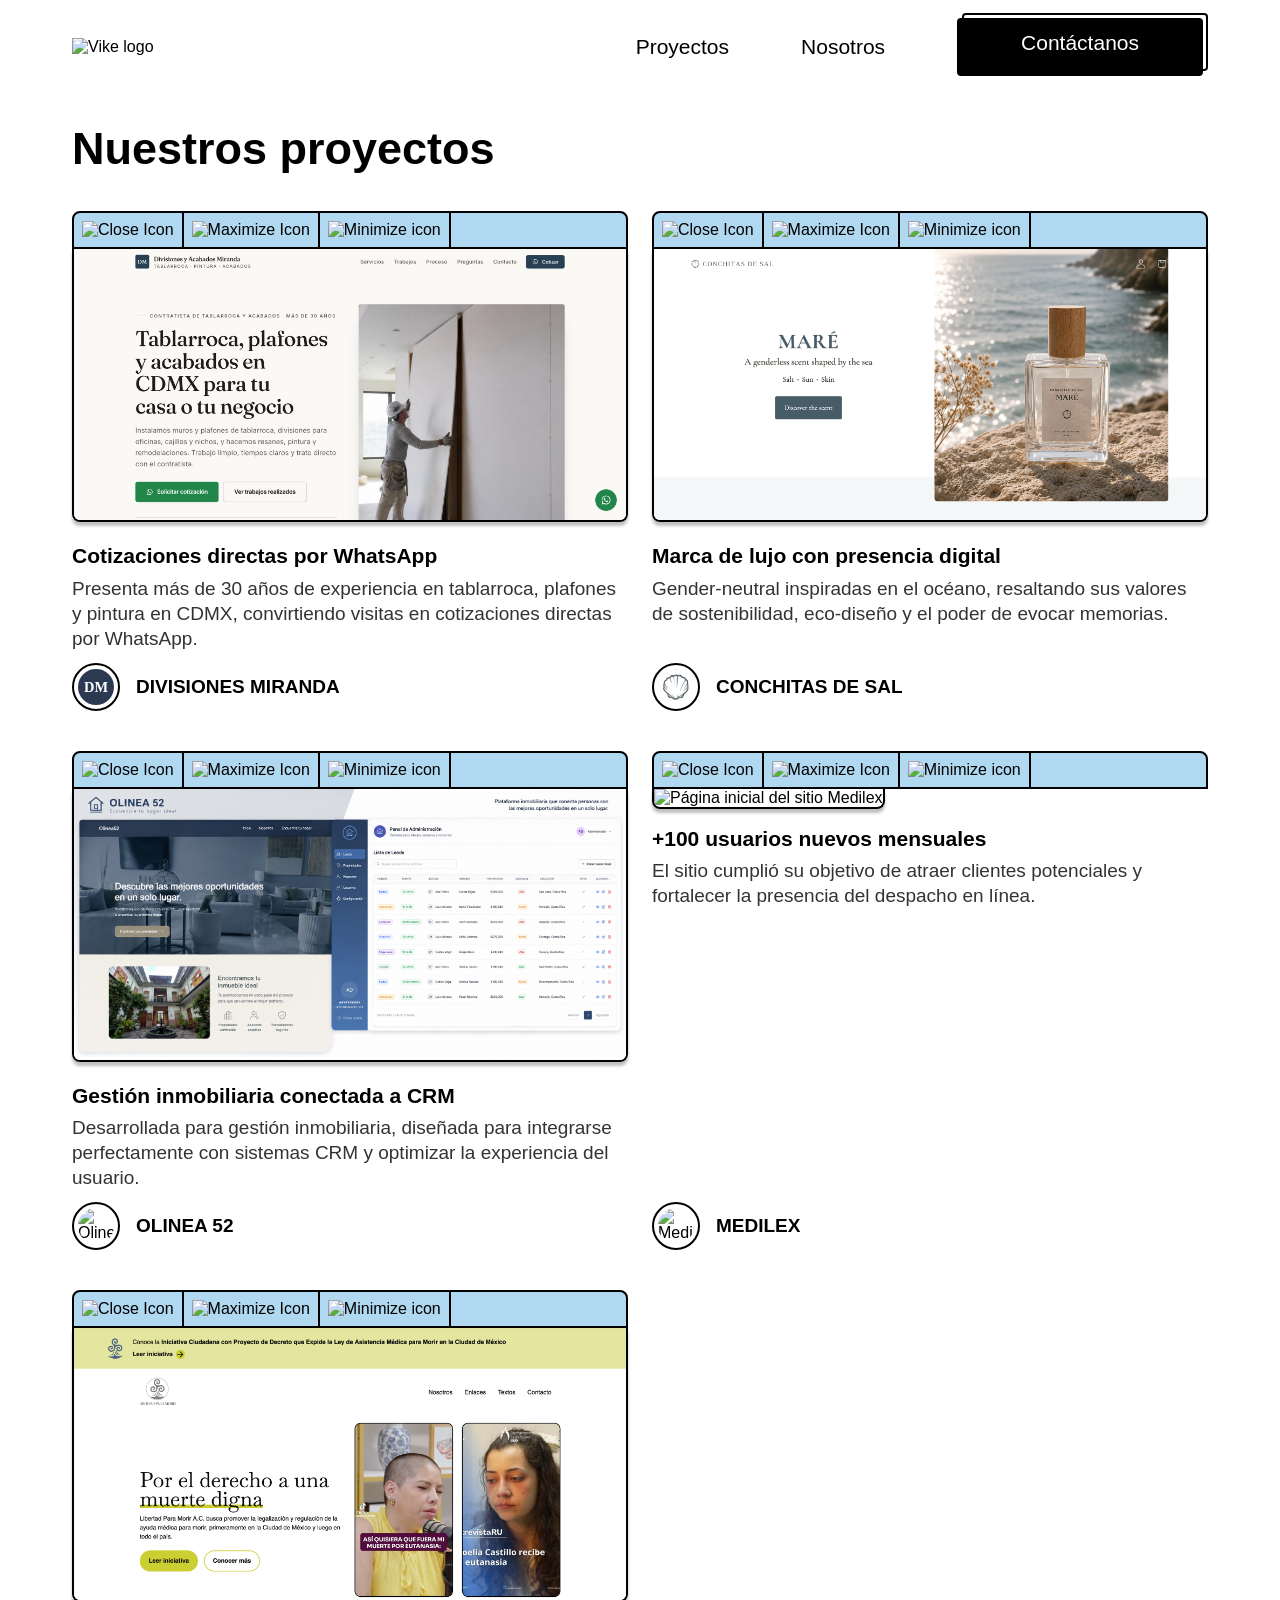
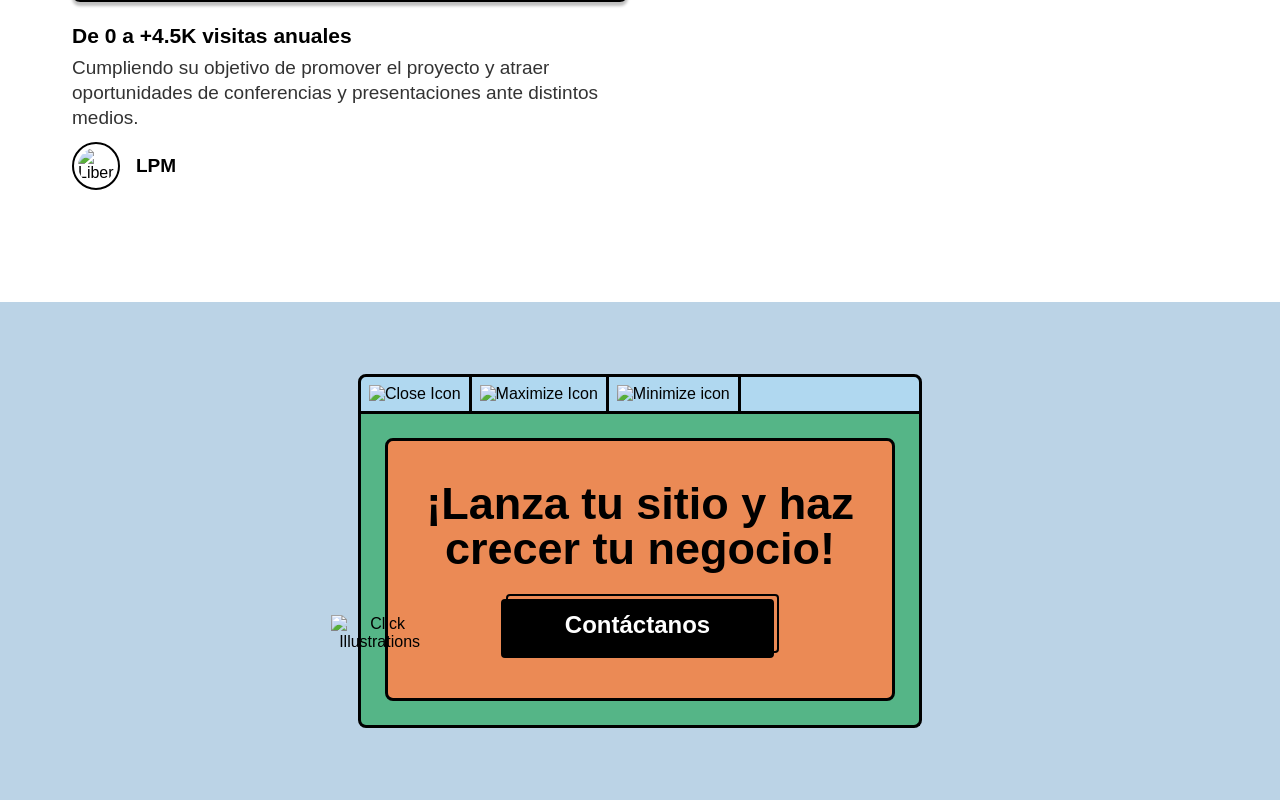
==== commit 2b0c5095: "Se agrega divisiones y acabados" ====
--- a/Proyectos/index.html
+++ b/Proyectos/index.html
@@ -59,6 +59,106 @@
             <div class="top-60">
             <div class="grid-50">
                 <div class="case-study">
+                    <a href="https://divisionesyacabadosmiranda.com/" target="_blank" class="window">
+                        <div class="window-actions light-blue">
+                            <div class="window-icon-wrapper">
+                                <img loading="lazy" src="../img/Icons/Close-wide.svg" alt="Close Icon">
+                            </div>
+                            <div class="window-icon-wrapper">
+                                <img loading="lazy" src="../img/Icons/Max-wide.svg" alt="Maximize Icon" class="width-21">
+                            </div>
+                            <div class="window-icon-wrapper ">
+                                <img loading="lazy" src="../img/Icons/Min-wide.svg" alt="Minimize icon" class="width-21">
+                            </div>
+                        </div>
+                        <img loading="lazy" src="../img/CaseStudies/divisionesmiranda.png" alt="Página inicial del sitio Divisiones y Acabados Miranda" width="2048" height="1007" class="case-study-thumbnail">
+                    </a>
+                    <div class="testimonial">
+                        <p class="result">Cotizaciones directas por WhatsApp</p>
+                        <p class="regular-19 result-desc">Presenta más de 30 años de experiencia en tablarroca, plafones y pintura en CDMX, convirtiendo visitas en cotizaciones directas por WhatsApp.</p>
+                        <div class="graduate">
+                            <img loading="lazy" src="../img/CaseStudies/divisionesmiranda-logo.svg" alt="Divisiones y Acabados Miranda logo">
+                            <p class="semibold-19">DIVISIONES MIRANDA</p>
+                        </div>
+                    </div>
+                </div>
+                <div class="case-study">
+                    <a href="https://conchitasdesal.com/" target="_blank" class="window">
+                        <div class="window-actions light-blue">
+                            <div class="window-icon-wrapper">
+                                <img loading="lazy" src="../img/Icons/Close-wide.svg" alt="Close Icon">
+                            </div>
+                            <div class="window-icon-wrapper">
+                                <img loading="lazy" src="../img/Icons/Max-wide.svg" alt="Maximize Icon" class="width-21">
+                            </div>
+                            <div class="window-icon-wrapper ">
+                                <img loading="lazy" src="../img/Icons/Min-wide.svg" alt="Minimize icon" class="width-21">
+                            </div>
+                        </div>
+                        <img loading="lazy" src="../img/CaseStudies/conchitas_sal.png" alt="Página inicial del sitio Conchitas de Sal" width="1905" height="1146" class="case-study-thumbnail">
+                    </a>
+                    <div class="testimonial">
+                        <p class="result">Marca de lujo con presencia digital</p>
+                        <p class="regular-19 result-desc">Gender-neutral inspiradas en el océano, resaltando sus valores de sostenibilidad, eco-diseño y el poder de evocar memorias.</p>
+                        <div class="graduate">
+                            <img loading="lazy" src="../img/CaseStudies/concha.png" alt="Conchitas de Sal logo">
+                            <p class="semibold-19">CONCHITAS DE SAL</p>
+                        </div>
+                    </div>
+                </div>
+            </div>
+            <div class="grid-50 top-60">
+                <div class="case-study">
+                    <a href="https://demo-registro.movicasa52.com.mx/" target="_blank" class="window">
+                        <div class="window-actions light-blue">
+                            <div class="window-icon-wrapper">
+                                <img loading="lazy" src="../img/Icons/Close-wide.svg" alt="Close Icon">
+                            </div>
+                            <div class="window-icon-wrapper">
+                                <img loading="lazy" src="../img/Icons/Max-wide.svg" alt="Maximize Icon" class="width-21">
+                            </div>
+                            <div class="window-icon-wrapper ">
+                                <img loading="lazy" src="../img/Icons/Min-wide.svg" alt="Minimize icon" class="width-21">
+                            </div>
+                        </div>
+                        <img loading="lazy" src="../img/CaseStudies/olinea52.png" alt="Página inicial del sitio Olinea 52" width="1905" height="1146" class="case-study-thumbnail">
+                    </a>
+                    <div class="testimonial">
+                        <p class="result">Gestión inmobiliaria conectada a CRM</p>
+                        <p class="regular-19 result-desc">Desarrollada para gestión inmobiliaria, diseñada para integrarse perfectamente con sistemas CRM y optimizar la experiencia del usuario.</p>
+                        <div class="graduate">
+                            <img loading="lazy" src="../img/CaseStudies/olinea52-logo.svg" alt="Olinea 52 logo">
+                            <p class="semibold-19">OLINEA 52</p>
+                        </div>
+                    </div>
+                </div>
+                <div class="case-study">
+                    <a href="https://medilex.com.mx/" target="_blank" class="window">
+                        <div class="window-actions light-blue">
+                            <div class="window-icon-wrapper">
+                                <img loading="lazy" src="../img/Icons/Close-wide.svg" alt="Close Icon">
+                            </div>
+                            <div class="window-icon-wrapper">
+                                <img loading="lazy" src="../img/Icons/Max-wide.svg" alt="Maximize Icon" class="width-21">
+                            </div>
+                            <div class="window-icon-wrapper ">
+                                <img loading="lazy" src="../img/Icons/Min-wide.svg" alt="Minimize icon" class="width-21">
+                            </div>
+                        </div>
+                        <img loading="lazy" src="../img/CaseStudies/Medilex.png" alt="Página inicial del sitio Medilex" width="1905" height="1146" class="case-study-thumbnail">
+                    </a>
+                    <div class="testimonial">
+                        <p class="result">+100 usuarios nuevos mensuales</p>
+                        <p class="regular-19 result-desc">El sitio cumplió su objetivo de atraer clientes potenciales y fortalecer la presencia del despacho en línea.</p>
+                        <div class="graduate">
+                            <img loading="lazy" src="../img/CaseStudies/Medilex_logo-small.svg" alt="Medilex logo">
+                            <p class="semibold-19">MEDILEX</p>
+                        </div>
+                    </div>
+                </div>
+            </div>
+            <div class="grid-50 top-60">
+                <div class="case-study">
                     <a href="https://libertadparamorir.com.mx/" target="_blank" class="window">
                         <div class="window-actions light-blue">
                             <div class="window-icon-wrapper">
@@ -79,80 +179,6 @@
                         <div class="graduate">
                             <img loading="lazy" src="../img/CaseStudies/LPM-LOGO.svg" alt="Libertad para morir logo">
                             <p class="semibold-19">LPM</p>
-                        </div>
-                    </div>
-                </div>
-                <div class="case-study">
-                    <a href="https://demo-registro.movicasa52.com.mx/" target="_blank" class="window">
-                        <div class="window-actions light-blue">
-                            <div class="window-icon-wrapper">
-                                <img loading="lazy" src="../img/Icons/Close-wide.svg" alt="Close Icon">
-                            </div>
-                            <div class="window-icon-wrapper">
-                                <img loading="lazy" src="../img/Icons/Max-wide.svg" alt="Maximize Icon" class="width-21">
-                            </div>
-                            <div class="window-icon-wrapper ">
-                                <img loading="lazy" src="../img/Icons/Min-wide.svg" alt="Minimize icon" class="width-21">
-                            </div>
-                        </div>
-                        <img loading="lazy" src="../img/CaseStudies/olinea52.png" alt="Página inicial del sitio Olinea 52" width="1905" height="1146" class="case-study-thumbnail">
-                    </a>
-                    <div class="testimonial">
-                        <p class="result">Plataforma moderna e intuitiva</p>
-                        <p class="regular-19 result-desc">Desarrollada para gestión inmobiliaria, diseñada para integrarse perfectamente con sistemas CRM y optimizar la experiencia del usuario.</p>
-                        <div class="graduate">
-                            <img loading="lazy" src="../img/CaseStudies/olinea52-logo.svg" alt="Olinea 52 logo">
-                            <p class="semibold-19">OLINEA 52</p>
-                        </div>
-                    </div>
-                </div>
-            </div>
-            <div class="grid-50 top-60">
-                <div class="case-study">
-                    <a href="https://medilex.com.mx/" target="_blank" class="window">
-                        <div class="window-actions light-blue">
-                            <div class="window-icon-wrapper">
-                                <img loading="lazy" src="../img/Icons/Close-wide.svg" alt="Close Icon">
-                            </div>
-                            <div class="window-icon-wrapper">
-                                <img loading="lazy" src="../img/Icons/Max-wide.svg" alt="Maximize Icon" class="width-21">
-                            </div>
-                            <div class="window-icon-wrapper ">
-                                <img loading="lazy" src="../img/Icons/Min-wide.svg" alt="Minimize icon" class="width-21">
-                            </div>
-                        </div>
-                        <img loading="lazy" src="../img/CaseStudies/Medilex.png" alt="Página inicial del sitio Medilex" width="1905" height="1146" class="case-study-thumbnail">
-                    </a>
-                    <div class="testimonial">
-                        <p class="result">+100 usuarios nuevos mensuales</p>
-                        <p class="regular-19 result-desc">El sitio cumplió su objetivo de atraer clientes potenciales y fortalecer la presencia del despacho en línea.</p>
-                        <div class="graduate">
-                            <img loading="lazy" src="../img/CaseStudies/Medilex_logo-small.svg" alt="Medilex logo">
-                            <p class="semibold-19">MEDILEX</p>
-                        </div>
-                    </div>
-                </div>
-                <div class="case-study">
-                    <a href="https://conchitasdesal.com/" target="_blank" class="window">
-                        <div class="window-actions light-blue">
-                            <div class="window-icon-wrapper">
-                                <img loading="lazy" src="../img/Icons/Close-wide.svg" alt="Close Icon">
-                            </div>
-                            <div class="window-icon-wrapper">
-                                <img loading="lazy" src="../img/Icons/Max-wide.svg" alt="Maximize Icon" class="width-21">
-                            </div>
-                            <div class="window-icon-wrapper ">
-                                <img loading="lazy" src="../img/Icons/Min-wide.svg" alt="Minimize icon" class="width-21">
-                            </div>
-                        </div>
-                        <img loading="lazy" src="../img/CaseStudies/conchitas_sal.png" alt="Página inicial del sitio Conchitas de Sal" width="1905" height="1146" class="case-study-thumbnail">
-                    </a>
-                    <div class="testimonial">
-                        <p class="result">Identidad digital para marca de fragancias de lujo</p>
-                        <p class="regular-19 result-desc">Gender-neutral inspiradas en el océano, resaltando sus valores de sostenibilidad, eco-diseño y el poder de evocar memorias.</p>
-                        <div class="graduate">
-                            <img loading="lazy" src="../img/CaseStudies/concha.png" alt="Conchitas de Sal logo">
-                            <p class="semibold-19">CONCHITAS DE SAL</p>
                         </div>
                     </div>
                 </div>
--- a/css/style.css
+++ b/css/style.css
@@ -1 +1 @@
-body{font-family:degular,sans-serif;color:#000}.bold-30{font-weight:700;font-size:1.875rem;line-height:54px}.bold-24{font-weight:700;font-size:1.5rem;line-height:30px}.bold-23{font-weight:700;font-size:1.4375rem}.bold-21{font-weight:700;font-size:1.3125rem}.semibold-45{font-weight:600;font-size:2.8125rem;line-height:1}.semibold-36{font-weight:600;font-size:2.25rem;line-height:1.3}.semibold-30{font-weight:600;font-size:1.875rem;line-height:1}.semibold-24{font-weight:600;font-size:1.5rem;line-height:1.3}.semibold-21{font-weight:600;font-size:1.3125rem;line-height:30px}.semibold-19{font-weight:600;font-size:1.1875rem}.semibold-16{font-weight:600;font-size:1rem}.semibold-italic-30{font-weight:600;font-style:italic;font-size:1.875rem;line-height:36px}.medium-30{font-weight:500;font-size:1.875rem;line-height:36px}.medium-24{font-weight:500;font-size:1.5rem;line-height:1.3}.medium-23{font-weight:500;font-size:1.4375rem}.medium-21{font-weight:500;font-size:1.3125rem;line-height:30px}.medium-19{font-weight:500;font-size:1.1875rem;line-height:25px}.regular-24{font-weight:400;font-size:1.5rem}.regular-21{font-weight:400;font-size:1.3125rem}.regular-19{font-weight:400;font-size:1.1875rem;line-height:25px}.regular-18{font-weight:400;font-size:1.125rem}.regular-16{font-weight:400;font-size:1rem}.space-2px{letter-spacing:.2px}.lecturer-card .semibold-30,.lecturer-card .medium-24{line-height:26px}@media screen and (max-width: 480px){.semibold-45{font-size:2.25rem}.semibold-36{line-height:42px}}*{padding:0;margin:0;box-sizing:border-box}html{scroll-behavior:smooth}body{min-height:100vh;display:flex;flex-direction:column;position:relative}ul{list-style:none}a{display:inline-block;text-decoration:none;color:#000}a.underlined{text-decoration:underline}section{padding:0 1rem}button{border:none;background:none;cursor:pointer;width:100%}span.nowrap{white-space:nowrap}.full-width{padding:0;margin:0}.width-100{width:100%}.width-66{width:66%}.grid-50{display:grid;grid-template-columns:repeat(1, 1fr);grid-auto-rows:auto;gap:3rem 1rem;align-items:stretch}.grid-50 .event-img{width:100%;height:auto}.three-column-grid,.four-column-grid{display:grid;grid-template-columns:repeat(1, minmax(0, 1fr));grid-auto-rows:1fr;gap:2rem 1rem}.three-column-grid .margin-top-3{margin-top:3rem}.three-column-grid .step-container{width:100%}.three-column-grid .step-container .step-desc{margin-top:2rem}.three-column-grid .step-container .step-desc p{margin-top:.25rem}.step-img{width:100%;align-items:flex-start}.step-img img{width:50%}.see-more-wrapper{display:inline-block;margin-top:1rem;display:flex;justify-content:flex-end;align-items:center;flex-direction:row}.see-more-wrapper :first-child{margin-left:.5rem}.cta{position:relative}.title{display:flex;justify-content:flex-start;align-items:flex-start;flex-direction:row}.cube-wrapper{margin-right:2rem}.max-width-2000{max-width:2000px;margin:auto}.bg-yellow{background:#d8bbe6}.padding-88{padding-top:3.5rem;padding-bottom:3.5rem}.top-60{margin-top:2.5rem}.top-44{margin-top:2.75rem}.top-48{margin-top:3rem}.top-24{margin-top:1.5rem}.bottom-44{margin-bottom:2.75rem}.bottom-18{margin-bottom:18px}.padding-top-18{padding-top:2rem}.no-bottom-space{margin-bottom:0;padding-bottom:0}.primary-btn{margin-right:5px;padding:.5rem 3.875rem 1rem 3.875rem;background-color:#000;color:#fff;border-radius:4px;box-shadow:#fff 5px -5px 0px -2px,#000 5px -5px;border:2px solid #000}.primary-btn.bg-yellow{box-shadow:#d8bbe6 5px -5px 0px -2px,#000 5px -5px}.primary-btn.bg-orange{box-shadow:#eb8a55 5px -5px 0px -2px,#000 5px -5px}.primary-btn.bg-white{box-shadow:#fff 5px -5px 0px -2px,#000 5px -5px}.secondary-btn{margin-right:5px;padding:.5rem 3.875rem 1rem 3.875rem;background-color:rgba(0,0,0,0);color:#000;border-radius:4px;box-shadow:#fff 5px -5px 0px -2px,#000 5px -5px;border:2px solid #000;box-sizing:border-box}.secondary-btn.bg-yellow{box-shadow:#d8bbe6 5px -5px 0px -2px,#000 5px -5px}.btn{margin:.5rem 0;padding:1rem 3.75rem;background-color:#000;color:#fff;border-radius:4px}.btn.secondary{color:#000;background-color:#fff;border:3px solid #000}.download-link{margin-top:1rem}.btn-container.center{margin-top:2rem;text-align:center}.btn-container.flex-row{display:flex;justify-content:center;align-items:center;flex-direction:column}.cta-container{margin-top:.5rem;display:flex;justify-content:flex-start;align-items:center;flex-direction:row}@media screen and (max-width: 340px){.cube-wrapper{margin-right:1rem}.three-column-grid .step-container{width:100%}.three-column-grid .step-container img{width:15rem;height:auto}}@media screen and (min-width: 760px){section{padding:0 2rem}.grid-50{gap:3rem 1.5rem}.three-column-grid,.four-column-grid{grid-template-columns:repeat(2, 1fr);gap:3rem 1.5rem}.see-more-wrapper.margin-right{margin-left:2rem}.btn{padding:1rem 4.75rem}.btn-container.flex-row{display:flex;justify-content:flex-end;align-items:center;flex-direction:row}.desc{margin-top:.4rem}}@media screen and (max-width: 960px){.no-grid-mobile{display:initial}.no-grid-mobile .desc,.no-grid-mobile .bottom-44,.no-grid-mobile .top-48{margin-top:1.5rem}.no-grid-mobile .event-img{margin-top:3.75rem}.no-grid-mobile .see-more-wrapper{align-self:flex-end}}@media screen and (min-width: 960px){.grid-50{grid-template-columns:repeat(2, 1fr)}.cube-wrapper{margin-right:3.75rem}.cta-container{margin-top:0rem;display:flex;justify-content:flex-end;align-items:center;flex-direction:row}}@media screen and (min-width: 970px){.three-column-grid .step-container .step-desc{margin-top:2rem}.three-column-grid .step-container .step-img{width:100%;align-items:flex-start}.three-column-grid .step-container .step-img img{width:50%}}@media screen and (min-width: 1200px){section{padding:0 4.5rem}.three-column-grid{grid-template-columns:repeat(3, 1fr)}.four-column-grid{grid-template-columns:repeat(4, 1fr)}}@media screen and (min-width: 1300px){.three-column-grid .margin-top-3{margin-top:0}}header{position:relative;background-color:#d8bbe6}header .white{background-color:#fff}.navbar{padding:1.125rem 1rem;display:flex;justify-content:center;align-items:center;flex-direction:row}.sticky{position:sticky;top:0;box-shadow:0px 4px 4px rgba(0,0,0,.25);z-index:2}.nav-links{display:none}.logo{width:64px;height:auto}.min-logo{width:40px;height:auto}@media screen and (min-width: 760px){.navbar{padding:1.125rem 2rem}.navbar.bg-yellow{background-color:#d8bbe6}}@media screen and (min-width: 1200px){.navbar{padding:1.125rem 4.5rem;display:flex;justify-content:space-between;align-items:center;flex-direction:row}.nav-links{display:flex;justify-content:space-between;align-items:center;flex-direction:row}.nav-links .link{margin:0 2.25rem}.nav-links .link:first-child{margin-left:0}.nav-links .link:last-child{margin-right:0}}footer{margin-top:auto}footer .footer-options-container{display:flex;justify-content:space-between;align-items:flex-start;flex-direction:row;flex-wrap:wrap;background-color:#d8bbe6}footer .footer-options-container .footer-option{margin-right:2rem;margin-top:2rem}footer .footer-options-container li{margin:.5rem 0;list-style-type:none}footer .copyright{padding:2rem 1rem;text-align:center;background-color:#bbd3e6;color:#000}footer .copyright.white{background-color:#fff}@media screen and (min-width: 760px){footer .footer-options-container{padding:2rem}footer .copyright{padding:2rem}}@media screen and (min-width: 1200px){footer .footer-options-container{padding:2rem 4.5rem 2rem 4.5rem}footer .copyright{padding:2rem 4.5rem}}.hero{padding-top:2rem;padding-bottom:3.125rem;display:flex;justify-content:flex-end;align-items:center;flex-direction:column;flex-wrap:wrap}.hero .hero-info{flex:1 1 46%}.hero .hero-info h3{margin:1.5rem 0 2.5rem 0}.hero .hero-info .opening-date{width:14.56rem;text-align:center}.hero .hero-img{flex:1 1 54%}.hero .hero-img img{width:100%;height:auto;margin-top:3.5rem}.hero .partenrs{display:flex;justify-content:space-between;align-items:center;flex-direction:row;margin-top:2.5rem}.hero .partenrs img{margin:0 .5rem;max-height:1.875rem;width:auto}.hero .partenrs :first-child{margin-right:1rem}.hero .partenrs :last-child{margin-right:0}.title-desc{display:flex;justify-content:flex-start;align-items:flex-start;flex-direction:column}@media screen and (min-width: 760px){.hero .hero-info{padding-right:2rem}.hero .hero-info .opening-date{width:16.56rem}}@media screen and (min-width: 960px){.hero{display:flex;justify-content:flex-end;align-items:center;flex-direction:row}.hero .hero-img{flex:1 1 54%}.hero .hero-img img{margin-top:0}}@media screen and (min-width: 2010px){.hero{padding:0 4.5rem}}.colored-cards{position:relative;display:flex;border:2px solid #000;border-radius:8px;margin-right:18px;background-color:#fff;box-shadow:4px 4px 5px rgba(0,0,0,.3);transition:transform .2s ease,box-shadow .2s ease}.colored-cards:hover{transform:translateY(-4px);box-shadow:6px 10px 16px rgba(0,0,0,.18)}.colored-cards .card-content{padding:1rem 1rem;display:flex;flex-direction:column}.colored-cards .card-content img{margin-bottom:.25rem;width:48px}.colored-cards .card-content a{margin:1.5rem 0 1rem 0;width:fit-content}.colored-cards .card-description{margin:.25rem 0 1rem 0;height:100%}.colored-cards .card-background{position:absolute;top:18px;left:18px;width:100%;height:100%;z-index:-1;border-radius:8px;border:2px solid #000}.colored-cards .card-background.red{background-color:#eb8a55}.colored-cards .card-background.purple{background-color:#7758a3}.colored-cards .card-background.white{background-color:#fff}.colored-cards .card-background.yellow{background-color:#f9c449}.colored-cards .week-flex{display:flex;justify-content:flex-start;align-items:flex-start;flex-direction:column}.colored-cards .week-flex .no-margin-top{margin-top:-0.75rem}.plan-list li{display:flex;margin-top:.5rem}.plan-list li .bullet{width:28px;height:28px;margin-right:.25rem}.plan-list li.dot{color:#757575}.case-study .window .window-actions,.final-cta .window .window-actions{display:flex;justify-content:flex-start;align-items:baseline;flex-direction:row;border-bottom:2px solid #000;border-radius:8px 8px 0 0;border:2px solid #000}.case-study .window .window-actions.blue,.final-cta .window .window-actions.blue{background-color:#5bbfeb}.case-study .window .window-actions.light-blue,.final-cta .window .window-actions.light-blue{background-color:#b0d8f0}.case-study .window .window-actions.wide-line,.final-cta .window .window-actions.wide-line{border:3px solid #000}.case-study .window .window-actions.wide-line .window-icon-wrapper,.final-cta .window .window-actions.wide-line .window-icon-wrapper{border-right:3px solid #000}.case-study .window .window-actions .window-icon-wrapper,.final-cta .window .window-actions .window-icon-wrapper{padding:.5rem;border-right:2px solid #000}.case-study .window .window-actions .window-icon-wrapper img,.final-cta .window .window-actions .window-icon-wrapper img{width:1rem;height:auto}.case-study .window .window-actions .window-icon-wrapper img.width-21,.final-cta .window .window-actions .window-icon-wrapper img.width-21{width:1.375rem}.case-study{display:flex;flex-direction:column;height:100%}.case-study .window{display:block;width:100%;border-radius:8px;transition:transform .25s ease,box-shadow .25s ease}.case-study .window:hover{transform:translateY(-5px);box-shadow:0px 12px 24px rgba(0,0,0,.14)}.case-study .case-study-thumbnail{width:100%;height:auto;object-fit:contain;border-radius:0 0 8px 8px;border:2px solid #000;border-top:none;box-shadow:0px 4px 3px rgba(0,0,0,.25)}.case-study .testimonial{flex:1;display:flex;flex-direction:column;justify-content:space-between}.case-study .testimonial q{margin-right:.5rem}.case-study .testimonial{margin-top:1rem}.case-study .testimonial .result{font-weight:600;font-size:1.3125rem;line-height:1.3;margin-bottom:.375rem}.case-study .testimonial .result-desc{color:#333}.case-study .testimonial .graduate{display:flex;justify-content:flex-start;align-items:center;flex-direction:row;margin-top:auto;padding-top:.75rem}.case-study .testimonial .graduate img{width:3rem;height:3rem;margin-right:1rem;padding:.25rem;border-radius:50%;border:2px solid #000;object-fit:contain}.case-study .testimonial .graduate .project{display:flex;justify-content:flex-start;align-items:flex-start;flex-direction:column}.case-study .testimonial .graduate .project p{margin-top:-0.75rem}.lecturer-speaker-small .lecturer-picture-wrapper{position:relative;border-radius:100px;margin-right:8px}.lecturer-speaker-small .lecturer-picture-wrapper .picture-wrapper-background{width:100%;height:100%;position:absolute;top:8px;left:8px;border-radius:8px;border:2px solid #000;z-index:-1}.lecturer-speaker-small .lecturer-picture-wrapper img{width:100%;height:auto;border-radius:8px;border:2px solid #000;box-shadow:0px 4px 3px rgba(0,0,0,.25)}.lecturer-speaker-small .lecturer-short-desc,.member .lecturer-short-desc{display:flex;justify-content:center;align-items:center;flex-direction:column;margin-top:1.375rem}.lecturer-speaker-small .lecturer-short-desc h5,.lecturer-speaker-small .lecturer-short-desc p,.member .lecturer-short-desc h5,.member .lecturer-short-desc p{text-align:center}.member img{width:100%;height:auto;border-radius:50%;border:2px solid #000;box-shadow:0px 4px 3px rgba(0,0,0,.25)}.final-cta{position:relative;padding:4.5rem 1rem}.final-cta.blue{background-color:#bbd3e6}.final-cta.purple{background-color:#7758a3}.final-cta.pink{background-color:#ef91bf}.final-cta .width-50.center{position:relative;margin:auto}.final-cta .outer-container{padding:1.5rem 1.5rem;border-radius:0 0 8px 8px;border:3px solid #000;border-top:none;background-color:#55b587}.final-cta .inner-container{padding:2.5rem 1rem;border-radius:8px;border:3px solid #000;background-color:#eb8a55;text-align:center}.final-cta .inner-container h2{margin-bottom:1.75rem}.final-cta .card-cta-container{position:relative;text-align:center;background-color:#eb8a55;border-radius:4px;border:3px solid #000;border-top:none}.final-cta .card-cta-container .qm{position:absolute}.final-cta .card-cta-container .qm.red{top:-1.5rem;left:30%}.final-cta .card-cta-container .qm.purple{top:.8rem}.final-cta .card-cta-container .qm.green{top:25%;left:-1.25rem}.final-cta .card-cta-container .qm.yellow{bottom:-3rem;right:-1.25rem}.final-cta .card-cta-container .card-cover{width:100%;margin-top:3px}.final-cta .card-cta-container .card-cover img{width:100%;height:7.5rem;margin-top:-0.3px;object-fit:cover}.final-cta .card-cta-container h2{margin:0rem 1rem 1.75rem 1rem}.final-cta .card-cta-container .cta{margin-bottom:3.5rem}.final-cta .multiple-card-cta-container-back,.final-cta .multiple-card-cta-container-front{width:61%;margin:auto;padding:1.75rem 1rem 3.5rem 1rem;background-color:#d8bbe6;text-align:center;border-radius:4px;border:3px solid #000}.final-cta .multiple-card-cta-container-back img,.final-cta .multiple-card-cta-container-front img{width:100%;height:auto;padding-left:1.5rem;padding-right:1.5rem}.final-cta .multiple-card-cta-container-back h2,.final-cta .multiple-card-cta-container-front h2{padding:3rem 1rem 1.75rem 1rem}.final-cta .multiple-card-cta-container-front{position:absolute;top:50%;left:50%;transform:translate(-50%, -50%);z-index:1}.final-cta .second-layer{position:absolute;width:85%;height:90%;left:50%;top:50%;transform:translate(-50%, -50%);background-color:#5bbfeb;border-radius:4px;border:3px solid #000}.final-cta .third-layer{position:absolute;width:100%;height:80%;left:50%;top:50%;transform:translate(-50%, -50%);background-color:#eb8a55;border-radius:4px;border:3px solid #000}.final-cta .down-lines{position:absolute;bottom:20%;left:-15%}.final-cta .up-lines{position:absolute;top:30%;right:-15%}.final-cta .click{position:absolute;top:2.5rem;transform:translateX(-18rem)}.lecturer-card{position:relative;background-color:#fff;margin-right:18px;display:flex;justify-content:flex-start;align-items:flex-start;flex-direction:row;padding:2rem;border-radius:8px;border:2px solid #000;box-shadow:4px 4px 5px rgba(0,0,0,.3)}.lecturer-card img{width:10rem;height:10rem;margin-right:1.5rem;border-radius:50%;border:2px solid #000}.lecturer-card .info-container{display:flex;justify-content:space-between;align-items:flex-start;flex-direction:column;height:100%}.lecturer-card .info-container .main-info .category .categories{display:flex;justify-content:flex-start;align-items:flex-start;flex-direction:row;flex-wrap:wrap}.lecturer-card .info-container .main-info .category .categories li{padding:.5rem 1.5rem;color:#fff;border-radius:4px;width:7.5rem;text-align:center;margin-bottom:.5rem}.lecturer-card .info-container .main-info .category .categories li:not(:last-child){margin-right:.5rem}.lecturer-card .info-container .main-info .category .categories li.guest-critic{background-color:#eb8a55}.lecturer-card .info-container .main-info .category .categories li.lecturer{background-color:#bbd3e6}.lecturer-card .info-container .main-info .category .categories li.speaker{background-color:#55b587}.lecturer-card .info-container .main-info .name-company{margin:.5rem 0 1rem 0}.lecturer-card .info-container .main-info .name-company h3{margin-bottom:.5rem}.lecturer-card .info-container .lecturer-links .links{display:flex;justify-content:flex-start;align-items:flex-start;flex-direction:row}.lecturer-card .info-container .lecturer-links .links :not(:last-child){padding-right:.5rem;border-right:2px solid #000}.lecturer-card .info-container .lecturer-links .links :not(:first-child){padding-left:.5rem}.lecturer-card .card-background{position:absolute;top:18px;left:18px;width:100%;height:100%;z-index:-1;border-radius:8px;border:2px solid #000}.accordion{display:flex;justify-content:space-between;align-items:center;flex-direction:row}.accordion img{padding:.5rem 0 .5rem .5rem;width:3.25rem;height:auto;transition:.2s cubic-bezier(0.445, 0.05, 0.55, 0.95)}.accordion.active img{transform:rotate(-180deg)}.accordion-container{width:100%;border:2px solid #000;border-radius:8px;box-shadow:0px 4px 3px rgba(0,0,0,.25);padding:2rem 1rem}.accordion-container .accordion-desc{display:none}.accordion-container .accordion-desc .desc{padding:2rem 0}.accordion-container .accordion-desc .desc .accordion-field .bold-19{margin-bottom:.5rem}@media screen and (max-width: 480px){.final-cta .multiple-card-cta-container-back,.final-cta .multiple-card-cta-container-front{width:70%}.final-cta .multiple-card-cta-container-back .card-cover img,.final-cta .multiple-card-cta-container-front .card-cover img{padding:0}.final-cta .multiple-card-cta-container-back .btn,.final-cta .multiple-card-cta-container-front .btn{padding:1rem 2.75rem}}@media screen and (max-width: 600px){.lecturer-card{display:flex;justify-content:flex-start;align-items:flex-start;flex-direction:column}.lecturer-card img{margin-bottom:1.5rem;margin-right:0}}@media screen and (min-width: 500px){.final-cta .card-cta-container .card-cover{width:101%;margin-left:-0.5%}.final-cta .card-cta-container .card-cover img{width:100%;height:auto;margin-top:-1px}}@media screen and (min-width: 600px){.final-cta .width-50{width:80%}.final-cta .width-50.center{margin:auto}}@media screen and (min-width: 760px){.colored-cards{position:relative;border:2px solid #000;border-radius:8px;margin-right:18px;background-color:#fff;box-shadow:4px 4px 5px rgba(0,0,0,.3)}.colored-cards .card-content{padding:1rem 1.5rem}.final-cta .card-background{position:absolute;top:12px;left:12px;width:100%;height:100%;background:rgba(0,0,0,0);border-radius:4px;border:3px solid #000}.final-cta .card-cta-container{margin-bottom:12px}.final-cta .card-cta-container .qm{position:absolute;display:initial}.final-cta .card-cta-container .qm.red{top:-1.5rem;left:37%}.final-cta .card-cta-container .qm.green{top:22%;left:-2.5rem}.final-cta .card-cta-container .qm.yellow{bottom:15%;right:-2rem}.final-cta .click{top:1rem;transform:translateX(-28rem)}.accordion{display:flex;justify-content:space-between;align-items:center;flex-direction:row}.accordion img{padding:.5rem 0 .5rem .5rem;width:3.25rem;height:auto;transition:.2s cubic-bezier(0.445, 0.05, 0.55, 0.95)}.accordion.active img{transform:rotate(-180deg)}.accordion-container{width:100%;border:2px solid #000;border-radius:8px;box-shadow:0px 4px 3px rgba(0,0,0,.25);padding:2rem 3.5rem 2rem 5rem}.accordion-container .accordion-desc{display:none}.accordion-container .accordion-desc .desc{padding:2rem 3.375rem 2rem 0}}@media screen and (max-width: 599px){.down-lines,.up-lines{display:none}}@media screen and (min-width: 830px){.final-cta{padding:4.5rem 4.75rem}}@media screen and (min-width: 960px){.final-cta .width-50{width:60%}.final-cta .width-50.center{margin:auto}.accordion-container{padding:2rem 3.5rem 2rem 6.875rem}}@media screen and (min-width: 1200px){.final-cta .width-50{width:50%}.final-cta .width-50.center{margin:auto}.final-cta .card-cta-container .card-cover img{margin-top:-0.3px}.accordion-container{padding:2rem 3.5rem 2rem 6.875rem}}@media screen and (min-width: 1500px){.final-cta .width-50{width:40%}}@media screen and (min-width: 960px)and (max-width: 1150px){.lecturer-card{display:flex;justify-content:flex-start;align-items:flex-start;flex-direction:column}.lecturer-card img{margin-bottom:1.5rem;margin-right:0}}@media screen and (min-width: 1200px){.final-cta .card-cta-container .card-cover img{margin-top:-1.3px}}.mobile-nav{position:fixed;bottom:1rem;right:1rem;z-index:2;display:flex;justify-content:flex-end;align-items:flex-end;flex-direction:column}.mobile-nav .floating-btn-container{display:flex;justify-content:center;align-items:center;flex-direction:row;width:5rem;height:5rem;background-color:#d8bbe6;border-radius:50%;box-shadow:0px 4px 3px rgba(0,0,0,.25);cursor:pointer;border:2px solid #000}.mobile-nav .mobile-nav-options{text-align:left;padding:1.5rem;background-color:#fff;margin-bottom:-2.5rem;border-radius:8px;border:1.5px solid #000;box-shadow:0px 4px 3px rgba(0,0,0,.25);display:none}.mobile-nav .mobile-nav-options .options li{padding:.75rem 0}.mobile-nav .mobile-nav-options .options li ::before{color:#d8bbe6;content:"-";margin-right:.5rem}.mobile-nav .mobile-nav-options .options:last-child{margin-bottom:2rem}@media screen and (min-width: 760px){.mobile-nav{right:2rem}}@media screen and (min-width: 1200px){.mobile-nav{display:none}}.contact-section{background-color:#fff}.contact-section .contact-content{text-align:center}.contact-section .contact-content p{font-size:1rem;color:#000;line-height:1.6;max-width:600px;margin:0 auto}.contact-section .contact-form{padding:2rem;border-radius:8px;box-shadow:0 4px 6px rgba(0,0,0,.1)}.contact-section .contact-form .form-group{margin-bottom:20px}.contact-section .contact-form .form-group label{display:block;margin-bottom:8px;font-weight:500;color:#000}.contact-section .contact-form .form-group input,.contact-section .contact-form .form-group textarea{width:100%;padding:12px;border:2px solid #e0e0e0;border-radius:5px;font-size:1rem;transition:border-color .3s ease}.contact-section .contact-form .form-group input:focus,.contact-section .contact-form .form-group textarea:focus{outline:none;border-color:#b461a2}.contact-section .contact-form .form-group textarea{resize:vertical;min-height:120px}.contact-section .contact-form .submit-button{background-color:#b461a2;color:#fff;padding:12px 30px;border:none;border-radius:5px;font-size:1rem;font-weight:500;cursor:pointer;transition:background-color .3s ease}.contact-section .contact-form .submit-button:hover{background-color:rgb(153.2532188841,72.7467811159,135.7939914163)}@media(max-width: 768px){.contact-section .contact-content h1{font-size:2rem}.contact-section .contact-form{padding:30px 20px}}.contact-section{min-height:calc(100vh - 200px);display:flex;align-items:center}.contact-section .grid-50{display:grid;grid-template-columns:1fr 1fr;gap:8rem;align-items:start;width:100%}@media(max-width: 768px){.contact-section .grid-50{grid-template-columns:1fr;gap:60px}}.contact-section .contact-info h1{margin-bottom:24px}.contact-section .contact-info p{margin-bottom:48px;color:#000;max-width:480px;line-height:1.5}.contact-section .contact-info .contact-details ul{display:flex;flex-direction:column;gap:24px}.contact-section .contact-info .contact-details ul li{display:flex;align-items:center;gap:16px;color:#000}.contact-section .contact-info .contact-details ul li .icon{width:24px;height:24px;opacity:.8}.contact-section .form-content-wrapper .window{background:#fff;border-radius:12px;overflow:hidden;border:2px solid #000;box-shadow:0px 4px 3px rgba(0,0,0,.25)}.contact-section .form-content-wrapper .window .window-icon-wrapper{padding:.5rem;border-right:2px solid #000}.contact-section .form-content-wrapper .window .window-actions{display:flex;background:#b0d8f0;border-bottom:2px solid #000}.contact-section .form-content-wrapper .window .window-content form{display:flex;flex-direction:column;gap:1.5rem}.contact-section .form-content-wrapper .window .window-content form .input-container{display:flex;flex-direction:column;gap:8px}.contact-section .form-content-wrapper .window .window-content form .input-container label{color:#000}.contact-section .form-content-wrapper .window .window-content form .input-container input,.contact-section .form-content-wrapper .window .window-content form .input-container textarea{width:100%;padding:14px 16px;border:2px solid #000;border-radius:8px;background:#fff;color:#000;transition:all .2s ease}.contact-section .form-content-wrapper .window .window-content form .input-container input::placeholder,.contact-section .form-content-wrapper .window .window-content form .input-container textarea::placeholder{color:rgba(0,0,0,.4)}.contact-section .form-content-wrapper .window .window-content form .input-container input:focus,.contact-section .form-content-wrapper .window .window-content form .input-container textarea:focus{outline:none;border-color:#eb8a55;box-shadow:0 0 0 3px rgba(235,138,85,.2)}.contact-section .form-content-wrapper .window .window-content form .input-container textarea{resize:vertical;min-height:140px}.contact-section .form-content-wrapper .window .window-content form button{width:100%;padding:16px;font-size:16px;font-weight:600;border:none;border-radius:8px;background:#000;color:#fff;cursor:pointer;transition:all .3s ease}.contact-section .form-content-wrapper .window .window-content form button:hover{background:#eb8a55;transform:translateY(-2px)}.contact-section .form-content-wrapper .window .window-content select{width:100%;padding:16px 20px;border:2px solid #000;border-radius:8px;background:#fff;font-size:16px;color:#000;transition:all .3s ease;cursor:pointer;appearance:none;background-image:url("data:image/svg+xml,%3csvg xmlns='http://www.w3.org/2000/svg' fill='none' viewBox='0 0 20 20'%3e%3cpath stroke='%236b7280' stroke-linecap='round' stroke-linejoin='round' stroke-width='1.5' d='M6 8l4 4 4-4'/%3e%3c/svg%3e");background-position:right 16px center;background-repeat:no-repeat;background-size:16px}.contact-section .form-content-wrapper .window .window-content select:focus{outline:none;border-color:#5bbfeb;box-shadow:0 0 0 3px rgba(91,191,235,.1)}.contact-section .form-content-wrapper .window .window-content select option{padding:12px}.contact-section .form-content-wrapper .window .window-content #status-message{padding:16px 20px;border-radius:12px;font-weight:500;text-align:center;margin-top:20px}.contact-section .form-content-wrapper .window .window-content #status-message.success{background:rgba(34,197,94,.1);color:#22c55e;border:1px solid rgba(34,197,94,.2)}.contact-section .form-content-wrapper .window .window-content #status-message.error{background:rgba(239,68,68,.1);color:#ef4444;border:1px solid rgba(239,68,68,.2)}.contact-section .form-content-wrapper .window .window-content #status-message.loading{background:rgba(59,130,246,.1);color:#3b82f6;border:1px solid rgba(59,130,246,.2)}.contact-section .form-content-wrapper .window .window-content #appointment-section,.contact-section .form-content-wrapper .window .window-content #time-section{transition:all .3s ease}.contact-section .form-content-wrapper .window .window-content #appointment-section[style*="display: none"],.contact-section .form-content-wrapper .window .window-content #time-section[style*="display: none"]{opacity:0;max-height:0;overflow:hidden}.contact-section .form-content-wrapper .window .window-content #appointment-section[style*="display: block"],.contact-section .form-content-wrapper .window .window-content #time-section[style*="display: block"]{opacity:1;max-height:200px}.contact-section .form-content-wrapper .window .window-content input[type=date]{position:relative}.contact-section .form-content-wrapper .window .window-content input[type=date]::-webkit-calendar-picker-indicator{background:url("data:image/svg+xml,%3csvg xmlns='http://www.w3.org/2000/svg' fill='none' viewBox='0 0 24 24' stroke='%236b7280'%3e%3cpath stroke-linecap='round' stroke-linejoin='round' stroke-width='2' d='M8 7V3m8 4V3m-9 8h10M5 21h14a2 2 0 002-2V7a2 2 0 00-2-2H5a2 2 0 00-2 2v12a2 2 0 002 2z'%3e%3c/path%3e%3c/svg%3e") no-repeat;background-size:20px;cursor:pointer;width:20px;height:20px}/*# sourceMappingURL=style.css.map */
+body{font-family:degular,sans-serif;color:#000}.bold-30{font-weight:700;font-size:1.875rem;line-height:54px}.bold-24{font-weight:700;font-size:1.5rem;line-height:30px}.bold-23{font-weight:700;font-size:1.4375rem}.bold-21{font-weight:700;font-size:1.3125rem}.semibold-45{font-weight:600;font-size:2.8125rem;line-height:1}.semibold-36{font-weight:600;font-size:2.25rem;line-height:1.3}.semibold-30{font-weight:600;font-size:1.875rem;line-height:1}.semibold-24{font-weight:600;font-size:1.5rem;line-height:1.3}.semibold-21{font-weight:600;font-size:1.3125rem;line-height:30px}.semibold-19{font-weight:600;font-size:1.1875rem}.semibold-16{font-weight:600;font-size:1rem}.semibold-italic-30{font-weight:600;font-style:italic;font-size:1.875rem;line-height:36px}.medium-30{font-weight:500;font-size:1.875rem;line-height:36px}.medium-24{font-weight:500;font-size:1.5rem;line-height:1.3}.medium-23{font-weight:500;font-size:1.4375rem}.medium-21{font-weight:500;font-size:1.3125rem;line-height:30px}.medium-19{font-weight:500;font-size:1.1875rem;line-height:25px}.regular-24{font-weight:400;font-size:1.5rem}.regular-21{font-weight:400;font-size:1.3125rem}.regular-19{font-weight:400;font-size:1.1875rem;line-height:25px}.regular-18{font-weight:400;font-size:1.125rem}.regular-16{font-weight:400;font-size:1rem}.space-2px{letter-spacing:.2px}.lecturer-card .semibold-30,.lecturer-card .medium-24{line-height:26px}@media screen and (max-width: 480px){.semibold-45{font-size:2.25rem}.semibold-36{line-height:42px}}*{padding:0;margin:0;box-sizing:border-box}html{scroll-behavior:smooth}body{min-height:100vh;display:flex;flex-direction:column;position:relative}ul{list-style:none}a{display:inline-block;text-decoration:none;color:#000}a.underlined{text-decoration:underline}section{padding:0 1rem;min-width:0}button{border:none;background:none;cursor:pointer;width:100%}span.nowrap{white-space:nowrap}.full-width{padding:0;margin:0}.width-100{width:100%}.width-66{width:66%}.grid-50{display:grid;grid-template-columns:repeat(1, 1fr);grid-auto-rows:auto;gap:3rem 1rem;align-items:stretch}.grid-50>*{min-width:0}.grid-50 .event-img{width:100%;height:auto}.three-column-grid,.four-column-grid{display:grid;grid-template-columns:repeat(1, minmax(0, 1fr));grid-auto-rows:1fr;gap:2rem 1rem}.three-column-grid .margin-top-3{margin-top:3rem}.three-column-grid .step-container{width:100%}.three-column-grid .step-container .step-desc{margin-top:2rem}.three-column-grid .step-container .step-desc p{margin-top:.25rem}.step-img{width:100%;align-items:flex-start}.step-img img{width:50%}.see-more-wrapper{display:inline-block;margin-top:1rem;display:flex;justify-content:flex-end;align-items:center;flex-direction:row}.see-more-wrapper :first-child{margin-left:.5rem}.cta{position:relative}.title{display:flex;justify-content:flex-start;align-items:flex-start;flex-direction:row}.cube-wrapper{margin-right:2rem}.max-width-2000{max-width:2000px;margin:auto}.bg-yellow{background:#d8bbe6}.padding-88{padding-top:3.5rem;padding-bottom:3.5rem}.top-60{margin-top:2.5rem}.top-44{margin-top:2.75rem}.top-48{margin-top:3rem}.top-24{margin-top:1.5rem}.bottom-44{margin-bottom:2.75rem}.bottom-18{margin-bottom:18px}.padding-top-18{padding-top:2rem}.no-bottom-space{margin-bottom:0;padding-bottom:0}.primary-btn{margin-right:5px;padding:.5rem 3.875rem 1rem 3.875rem;background-color:#000;color:#fff;border-radius:4px;box-shadow:#fff 5px -5px 0px -2px,#000 5px -5px;border:2px solid #000}.primary-btn.bg-yellow{box-shadow:#d8bbe6 5px -5px 0px -2px,#000 5px -5px}.primary-btn.bg-orange{box-shadow:#eb8a55 5px -5px 0px -2px,#000 5px -5px}.primary-btn.bg-white{box-shadow:#fff 5px -5px 0px -2px,#000 5px -5px}.secondary-btn{margin-right:5px;padding:.5rem 3.875rem 1rem 3.875rem;background-color:rgba(0,0,0,0);color:#000;border-radius:4px;box-shadow:#fff 5px -5px 0px -2px,#000 5px -5px;border:2px solid #000;box-sizing:border-box}.secondary-btn.bg-yellow{box-shadow:#d8bbe6 5px -5px 0px -2px,#000 5px -5px}.btn{margin:.5rem 0;padding:1rem 3.75rem;background-color:#000;color:#fff;border-radius:4px}.btn.secondary{color:#000;background-color:#fff;border:3px solid #000}.download-link{margin-top:1rem}.btn-container.center{margin-top:2rem;text-align:center}.btn-container.flex-row{display:flex;justify-content:center;align-items:center;flex-direction:column}.cta-container{margin-top:.5rem;display:flex;justify-content:flex-start;align-items:center;flex-direction:row}@media screen and (max-width: 340px){.cube-wrapper{margin-right:1rem}.three-column-grid .step-container{width:100%}.three-column-grid .step-container img{width:15rem;height:auto}}@media screen and (min-width: 760px){section{padding:0 2rem}.grid-50{gap:3rem 1.5rem}.three-column-grid,.four-column-grid{grid-template-columns:repeat(2, 1fr);gap:3rem 1.5rem}.see-more-wrapper.margin-right{margin-left:2rem}.btn{padding:1rem 4.75rem}.btn-container.flex-row{display:flex;justify-content:flex-end;align-items:center;flex-direction:row}.desc{margin-top:.4rem}}@media screen and (max-width: 960px){.no-grid-mobile{display:initial}.no-grid-mobile .desc,.no-grid-mobile .bottom-44,.no-grid-mobile .top-48{margin-top:1.5rem}.no-grid-mobile .event-img{margin-top:3.75rem}.no-grid-mobile .see-more-wrapper{align-self:flex-end}}@media screen and (min-width: 960px){.grid-50{grid-template-columns:repeat(2, 1fr)}.cube-wrapper{margin-right:3.75rem}.cta-container{margin-top:0rem;display:flex;justify-content:flex-end;align-items:center;flex-direction:row}}@media screen and (min-width: 970px){.three-column-grid .step-container .step-desc{margin-top:2rem}.three-column-grid .step-container .step-img{width:100%;align-items:flex-start}.three-column-grid .step-container .step-img img{width:50%}}@media screen and (min-width: 1200px){section{padding:0 4.5rem}.three-column-grid{grid-template-columns:repeat(3, 1fr)}.four-column-grid{grid-template-columns:repeat(4, 1fr)}}@media screen and (min-width: 1300px){.three-column-grid .margin-top-3{margin-top:0}}header{position:relative;background-color:#d8bbe6}header .white{background-color:#fff}.navbar{padding:1.125rem 1rem;display:flex;justify-content:center;align-items:center;flex-direction:row}.sticky{position:sticky;top:0;box-shadow:0px 4px 4px rgba(0,0,0,.25);z-index:2}.nav-links{display:none}.logo{width:64px;height:auto}.min-logo{width:40px;height:auto}@media screen and (min-width: 760px){.navbar{padding:1.125rem 2rem}.navbar.bg-yellow{background-color:#d8bbe6}}@media screen and (min-width: 1200px){.navbar{padding:1.125rem 4.5rem;display:flex;justify-content:space-between;align-items:center;flex-direction:row}.nav-links{display:flex;justify-content:space-between;align-items:center;flex-direction:row}.nav-links .link{margin:0 2.25rem}.nav-links .link:first-child{margin-left:0}.nav-links .link:last-child{margin-right:0}}footer{margin-top:auto}footer .footer-options-container{display:flex;justify-content:space-between;align-items:flex-start;flex-direction:row;flex-wrap:wrap;background-color:#d8bbe6}footer .footer-options-container .footer-option{margin-right:2rem;margin-top:2rem}footer .footer-options-container li{margin:.5rem 0;list-style-type:none}footer .copyright{padding:2rem 1rem;text-align:center;background-color:#bbd3e6;color:#000}footer .copyright.white{background-color:#fff}@media screen and (min-width: 760px){footer .footer-options-container{padding:2rem}footer .copyright{padding:2rem}}@media screen and (min-width: 1200px){footer .footer-options-container{padding:2rem 4.5rem 2rem 4.5rem}footer .copyright{padding:2rem 4.5rem}}.hero{padding-top:2rem;padding-bottom:3.125rem;display:flex;justify-content:flex-end;align-items:center;flex-direction:column;flex-wrap:wrap}.hero .hero-info{flex:1 1 46%}.hero .hero-info h3{margin:1.5rem 0 2.5rem 0}.hero .hero-info .opening-date{width:14.56rem;text-align:center}.hero .hero-img{flex:1 1 54%}.hero .hero-img img{width:100%;height:auto;margin-top:3.5rem}.hero .partenrs{display:flex;justify-content:space-between;align-items:center;flex-direction:row;margin-top:2.5rem}.hero .partenrs img{margin:0 .5rem;max-height:1.875rem;width:auto}.hero .partenrs :first-child{margin-right:1rem}.hero .partenrs :last-child{margin-right:0}.title-desc{display:flex;justify-content:flex-start;align-items:flex-start;flex-direction:column}@media screen and (min-width: 760px){.hero .hero-info{padding-right:2rem}.hero .hero-info .opening-date{width:16.56rem}}@media screen and (min-width: 960px){.hero{display:flex;justify-content:flex-end;align-items:center;flex-direction:row}.hero .hero-img{flex:1 1 54%}.hero .hero-img img{margin-top:0}}@media screen and (min-width: 2010px){.hero{padding:0 4.5rem}}.colored-cards{position:relative;display:flex;border:2px solid #000;border-radius:8px;margin-right:18px;background-color:#fff;box-shadow:4px 4px 5px rgba(0,0,0,.3);transition:transform .2s ease,box-shadow .2s ease}.colored-cards:hover{transform:translateY(-4px);box-shadow:6px 10px 16px rgba(0,0,0,.18)}.colored-cards .card-content{padding:1rem 1rem;display:flex;flex-direction:column}.colored-cards .card-content img{margin-bottom:.25rem;width:48px}.colored-cards .card-content a{margin:1.5rem 0 1rem 0;width:fit-content}.colored-cards .card-description{margin:.25rem 0 1rem 0;height:100%}.colored-cards .card-background{position:absolute;top:18px;left:18px;width:100%;height:100%;z-index:-1;border-radius:8px;border:2px solid #000}.colored-cards .card-background.red{background-color:#eb8a55}.colored-cards .card-background.purple{background-color:#7758a3}.colored-cards .card-background.white{background-color:#fff}.colored-cards .card-background.yellow{background-color:#f9c449}.colored-cards .week-flex{display:flex;justify-content:flex-start;align-items:flex-start;flex-direction:column}.colored-cards .week-flex .no-margin-top{margin-top:-0.75rem}.plan-list li{display:flex;margin-top:.5rem}.plan-list li .bullet{width:28px;height:28px;margin-right:.25rem}.plan-list li.dot{color:#757575}.case-study .window .window-actions,.final-cta .window .window-actions{display:flex;justify-content:flex-start;align-items:baseline;flex-direction:row;border-bottom:2px solid #000;border-radius:8px 8px 0 0;border:2px solid #000}.case-study .window .window-actions.blue,.final-cta .window .window-actions.blue{background-color:#5bbfeb}.case-study .window .window-actions.light-blue,.final-cta .window .window-actions.light-blue{background-color:#b0d8f0}.case-study .window .window-actions.wide-line,.final-cta .window .window-actions.wide-line{border:3px solid #000}.case-study .window .window-actions.wide-line .window-icon-wrapper,.final-cta .window .window-actions.wide-line .window-icon-wrapper{border-right:3px solid #000}.case-study .window .window-actions .window-icon-wrapper,.final-cta .window .window-actions .window-icon-wrapper{padding:.5rem;border-right:2px solid #000}.case-study .window .window-actions .window-icon-wrapper img,.final-cta .window .window-actions .window-icon-wrapper img{width:1rem;height:auto}.case-study .window .window-actions .window-icon-wrapper img.width-21,.final-cta .window .window-actions .window-icon-wrapper img.width-21{width:1.375rem}.case-study{display:flex;flex-direction:column;height:100%;min-width:0}.case-study .window{display:block;width:100%;border-radius:8px;transition:transform .25s ease,box-shadow .25s ease}.case-study .window:hover{transform:translateY(-5px);box-shadow:0px 12px 24px rgba(0,0,0,.14)}.case-study .case-study-thumbnail{width:100%;height:auto;object-fit:contain;border-radius:0 0 8px 8px;border:2px solid #000;border-top:none;box-shadow:0px 4px 3px rgba(0,0,0,.25)}.case-study .testimonial{flex:1;display:flex;flex-direction:column;justify-content:space-between}.case-study .testimonial q{margin-right:.5rem}.case-study .testimonial{margin-top:1rem}.case-study .testimonial .result{font-weight:600;font-size:1.3125rem;line-height:1.3;margin-bottom:.375rem}.case-study .testimonial .result,.case-study .testimonial .result-desc{overflow-wrap:break-word}.case-study .testimonial .result-desc{color:#333}.case-study .testimonial .graduate{display:flex;justify-content:flex-start;align-items:center;flex-direction:row;margin-top:auto;padding-top:.75rem}.case-study .testimonial .graduate img{width:3rem;height:3rem;margin-right:1rem;padding:.25rem;border-radius:50%;border:2px solid #000;object-fit:contain}.case-study .testimonial .graduate .project{display:flex;justify-content:flex-start;align-items:flex-start;flex-direction:column}.case-study .testimonial .graduate .project p{margin-top:-0.75rem}.lecturer-speaker-small .lecturer-picture-wrapper{position:relative;border-radius:100px;margin-right:8px}.lecturer-speaker-small .lecturer-picture-wrapper .picture-wrapper-background{width:100%;height:100%;position:absolute;top:8px;left:8px;border-radius:8px;border:2px solid #000;z-index:-1}.lecturer-speaker-small .lecturer-picture-wrapper img{width:100%;height:auto;border-radius:8px;border:2px solid #000;box-shadow:0px 4px 3px rgba(0,0,0,.25)}.lecturer-speaker-small .lecturer-short-desc,.member .lecturer-short-desc{display:flex;justify-content:center;align-items:center;flex-direction:column;margin-top:1.375rem}.lecturer-speaker-small .lecturer-short-desc h5,.lecturer-speaker-small .lecturer-short-desc p,.member .lecturer-short-desc h5,.member .lecturer-short-desc p{text-align:center}.member img{width:100%;height:auto;border-radius:50%;border:2px solid #000;box-shadow:0px 4px 3px rgba(0,0,0,.25)}.final-cta{position:relative;padding:4.5rem 1rem}.final-cta.blue{background-color:#bbd3e6}.final-cta.purple{background-color:#7758a3}.final-cta.pink{background-color:#ef91bf}.final-cta .width-50.center{position:relative;margin:auto}.final-cta .outer-container{padding:1.5rem 1.5rem;border-radius:0 0 8px 8px;border:3px solid #000;border-top:none;background-color:#55b587}.final-cta .inner-container{padding:2.5rem 1rem;border-radius:8px;border:3px solid #000;background-color:#eb8a55;text-align:center}.final-cta .inner-container h2{margin-bottom:1.75rem}.final-cta .card-cta-container{position:relative;text-align:center;background-color:#eb8a55;border-radius:4px;border:3px solid #000;border-top:none}.final-cta .card-cta-container .qm{position:absolute}.final-cta .card-cta-container .qm.red{top:-1.5rem;left:30%}.final-cta .card-cta-container .qm.purple{top:.8rem}.final-cta .card-cta-container .qm.green{top:25%;left:-1.25rem}.final-cta .card-cta-container .qm.yellow{bottom:-3rem;right:-1.25rem}.final-cta .card-cta-container .card-cover{width:100%;margin-top:3px}.final-cta .card-cta-container .card-cover img{width:100%;height:7.5rem;margin-top:-0.3px;object-fit:cover}.final-cta .card-cta-container h2{margin:0rem 1rem 1.75rem 1rem}.final-cta .card-cta-container .cta{margin-bottom:3.5rem}.final-cta .multiple-card-cta-container-back,.final-cta .multiple-card-cta-container-front{width:61%;margin:auto;padding:1.75rem 1rem 3.5rem 1rem;background-color:#d8bbe6;text-align:center;border-radius:4px;border:3px solid #000}.final-cta .multiple-card-cta-container-back img,.final-cta .multiple-card-cta-container-front img{width:100%;height:auto;padding-left:1.5rem;padding-right:1.5rem}.final-cta .multiple-card-cta-container-back h2,.final-cta .multiple-card-cta-container-front h2{padding:3rem 1rem 1.75rem 1rem}.final-cta .multiple-card-cta-container-front{position:absolute;top:50%;left:50%;transform:translate(-50%, -50%);z-index:1}.final-cta .second-layer{position:absolute;width:85%;height:90%;left:50%;top:50%;transform:translate(-50%, -50%);background-color:#5bbfeb;border-radius:4px;border:3px solid #000}.final-cta .third-layer{position:absolute;width:100%;height:80%;left:50%;top:50%;transform:translate(-50%, -50%);background-color:#eb8a55;border-radius:4px;border:3px solid #000}.final-cta .down-lines{position:absolute;bottom:20%;left:-15%}.final-cta .up-lines{position:absolute;top:30%;right:-15%}.final-cta .click{position:absolute;top:2.5rem;transform:translateX(-18rem)}.lecturer-card{position:relative;background-color:#fff;margin-right:18px;display:flex;justify-content:flex-start;align-items:flex-start;flex-direction:row;padding:2rem;border-radius:8px;border:2px solid #000;box-shadow:4px 4px 5px rgba(0,0,0,.3)}.lecturer-card img{width:10rem;height:10rem;margin-right:1.5rem;border-radius:50%;border:2px solid #000}.lecturer-card .info-container{display:flex;justify-content:space-between;align-items:flex-start;flex-direction:column;height:100%}.lecturer-card .info-container .main-info .category .categories{display:flex;justify-content:flex-start;align-items:flex-start;flex-direction:row;flex-wrap:wrap}.lecturer-card .info-container .main-info .category .categories li{padding:.5rem 1.5rem;color:#fff;border-radius:4px;width:7.5rem;text-align:center;margin-bottom:.5rem}.lecturer-card .info-container .main-info .category .categories li:not(:last-child){margin-right:.5rem}.lecturer-card .info-container .main-info .category .categories li.guest-critic{background-color:#eb8a55}.lecturer-card .info-container .main-info .category .categories li.lecturer{background-color:#bbd3e6}.lecturer-card .info-container .main-info .category .categories li.speaker{background-color:#55b587}.lecturer-card .info-container .main-info .name-company{margin:.5rem 0 1rem 0}.lecturer-card .info-container .main-info .name-company h3{margin-bottom:.5rem}.lecturer-card .info-container .lecturer-links .links{display:flex;justify-content:flex-start;align-items:flex-start;flex-direction:row}.lecturer-card .info-container .lecturer-links .links :not(:last-child){padding-right:.5rem;border-right:2px solid #000}.lecturer-card .info-container .lecturer-links .links :not(:first-child){padding-left:.5rem}.lecturer-card .card-background{position:absolute;top:18px;left:18px;width:100%;height:100%;z-index:-1;border-radius:8px;border:2px solid #000}.accordion{display:flex;justify-content:space-between;align-items:center;flex-direction:row}.accordion img{padding:.5rem 0 .5rem .5rem;width:3.25rem;height:auto;transition:.2s cubic-bezier(0.445, 0.05, 0.55, 0.95)}.accordion.active img{transform:rotate(-180deg)}.accordion-container{width:100%;border:2px solid #000;border-radius:8px;box-shadow:0px 4px 3px rgba(0,0,0,.25);padding:2rem 1rem}.accordion-container .accordion-desc{display:none}.accordion-container .accordion-desc .desc{padding:2rem 0}.accordion-container .accordion-desc .desc .accordion-field .bold-19{margin-bottom:.5rem}@media screen and (max-width: 480px){.final-cta .multiple-card-cta-container-back,.final-cta .multiple-card-cta-container-front{width:70%}.final-cta .multiple-card-cta-container-back .card-cover img,.final-cta .multiple-card-cta-container-front .card-cover img{padding:0}.final-cta .multiple-card-cta-container-back .btn,.final-cta .multiple-card-cta-container-front .btn{padding:1rem 2.75rem}}@media screen and (max-width: 600px){.lecturer-card{display:flex;justify-content:flex-start;align-items:flex-start;flex-direction:column}.lecturer-card img{margin-bottom:1.5rem;margin-right:0}}@media screen and (min-width: 500px){.final-cta .card-cta-container .card-cover{width:101%;margin-left:-0.5%}.final-cta .card-cta-container .card-cover img{width:100%;height:auto;margin-top:-1px}}@media screen and (min-width: 600px){.final-cta .width-50{width:80%}.final-cta .width-50.center{margin:auto}}@media screen and (min-width: 760px){.colored-cards{position:relative;border:2px solid #000;border-radius:8px;margin-right:18px;background-color:#fff;box-shadow:4px 4px 5px rgba(0,0,0,.3)}.colored-cards .card-content{padding:1rem 1.5rem}.final-cta .card-background{position:absolute;top:12px;left:12px;width:100%;height:100%;background:rgba(0,0,0,0);border-radius:4px;border:3px solid #000}.final-cta .card-cta-container{margin-bottom:12px}.final-cta .card-cta-container .qm{position:absolute;display:initial}.final-cta .card-cta-container .qm.red{top:-1.5rem;left:37%}.final-cta .card-cta-container .qm.green{top:22%;left:-2.5rem}.final-cta .card-cta-container .qm.yellow{bottom:15%;right:-2rem}.final-cta .click{top:1rem;transform:translateX(-28rem)}.accordion{display:flex;justify-content:space-between;align-items:center;flex-direction:row}.accordion img{padding:.5rem 0 .5rem .5rem;width:3.25rem;height:auto;transition:.2s cubic-bezier(0.445, 0.05, 0.55, 0.95)}.accordion.active img{transform:rotate(-180deg)}.accordion-container{width:100%;border:2px solid #000;border-radius:8px;box-shadow:0px 4px 3px rgba(0,0,0,.25);padding:2rem 3.5rem 2rem 5rem}.accordion-container .accordion-desc{display:none}.accordion-container .accordion-desc .desc{padding:2rem 3.375rem 2rem 0}}@media screen and (max-width: 599px){.down-lines,.up-lines{display:none}}@media screen and (min-width: 830px){.final-cta{padding:4.5rem 4.75rem}}@media screen and (min-width: 960px){.final-cta .width-50{width:60%}.final-cta .width-50.center{margin:auto}.accordion-container{padding:2rem 3.5rem 2rem 6.875rem}}@media screen and (min-width: 1200px){.final-cta .width-50{width:50%}.final-cta .width-50.center{margin:auto}.final-cta .card-cta-container .card-cover img{margin-top:-0.3px}.accordion-container{padding:2rem 3.5rem 2rem 6.875rem}}@media screen and (min-width: 1500px){.final-cta .width-50{width:40%}}@media screen and (min-width: 960px)and (max-width: 1150px){.lecturer-card{display:flex;justify-content:flex-start;align-items:flex-start;flex-direction:column}.lecturer-card img{margin-bottom:1.5rem;margin-right:0}}@media screen and (min-width: 1200px){.final-cta .card-cta-container .card-cover img{margin-top:-1.3px}}.mobile-nav{position:fixed;bottom:1rem;right:1rem;z-index:2;display:flex;justify-content:flex-end;align-items:flex-end;flex-direction:column}.mobile-nav .floating-btn-container{display:flex;justify-content:center;align-items:center;flex-direction:row;width:5rem;height:5rem;background-color:#d8bbe6;border-radius:50%;box-shadow:0px 4px 3px rgba(0,0,0,.25);cursor:pointer;border:2px solid #000}.mobile-nav .mobile-nav-options{text-align:left;padding:1.5rem;background-color:#fff;margin-bottom:-2.5rem;border-radius:8px;border:1.5px solid #000;box-shadow:0px 4px 3px rgba(0,0,0,.25);display:none}.mobile-nav .mobile-nav-options .options li{padding:.75rem 0}.mobile-nav .mobile-nav-options .options li ::before{color:#d8bbe6;content:"-";margin-right:.5rem}.mobile-nav .mobile-nav-options .options:last-child{margin-bottom:2rem}@media screen and (min-width: 760px){.mobile-nav{right:2rem}}@media screen and (min-width: 1200px){.mobile-nav{display:none}}.contact-section{background-color:#fff}.contact-section .contact-content{text-align:center}.contact-section .contact-content p{font-size:1rem;color:#000;line-height:1.6;max-width:600px;margin:0 auto}.contact-section .contact-form{padding:2rem;border-radius:8px;box-shadow:0 4px 6px rgba(0,0,0,.1)}.contact-section .contact-form .form-group{margin-bottom:20px}.contact-section .contact-form .form-group label{display:block;margin-bottom:8px;font-weight:500;color:#000}.contact-section .contact-form .form-group input,.contact-section .contact-form .form-group textarea{width:100%;padding:12px;border:2px solid #e0e0e0;border-radius:5px;font-size:1rem;transition:border-color .3s ease}.contact-section .contact-form .form-group input:focus,.contact-section .contact-form .form-group textarea:focus{outline:none;border-color:#b461a2}.contact-section .contact-form .form-group textarea{resize:vertical;min-height:120px}.contact-section .contact-form .submit-button{background-color:#b461a2;color:#fff;padding:12px 30px;border:none;border-radius:5px;font-size:1rem;font-weight:500;cursor:pointer;transition:background-color .3s ease}.contact-section .contact-form .submit-button:hover{background-color:rgb(153.2532188841,72.7467811159,135.7939914163)}@media(max-width: 768px){.contact-section .contact-content h1{font-size:2rem}.contact-section .contact-form{padding:30px 20px}}.contact-section{min-height:calc(100vh - 200px);display:flex;align-items:center}.contact-section .grid-50{display:grid;grid-template-columns:1fr 1fr;gap:8rem;align-items:start;width:100%}@media(max-width: 768px){.contact-section .grid-50{grid-template-columns:1fr;gap:60px}}.contact-section .contact-info h1{margin-bottom:24px}.contact-section .contact-info p{margin-bottom:48px;color:#000;max-width:480px;line-height:1.5}.contact-section .contact-info .contact-details ul{display:flex;flex-direction:column;gap:24px}.contact-section .contact-info .contact-details ul li{display:flex;align-items:center;gap:16px;color:#000}.contact-section .contact-info .contact-details ul li .icon{width:24px;height:24px;opacity:.8}.contact-section .form-content-wrapper .window{background:#fff;border-radius:12px;overflow:hidden;border:2px solid #000;box-shadow:0px 4px 3px rgba(0,0,0,.25)}.contact-section .form-content-wrapper .window .window-icon-wrapper{padding:.5rem;border-right:2px solid #000}.contact-section .form-content-wrapper .window .window-actions{display:flex;background:#b0d8f0;border-bottom:2px solid #000}.contact-section .form-content-wrapper .window .window-content form{display:flex;flex-direction:column;gap:1.5rem}.contact-section .form-content-wrapper .window .window-content form .input-container{display:flex;flex-direction:column;gap:8px}.contact-section .form-content-wrapper .window .window-content form .input-container label{color:#000}.contact-section .form-content-wrapper .window .window-content form .input-container input,.contact-section .form-content-wrapper .window .window-content form .input-container textarea{width:100%;padding:14px 16px;border:2px solid #000;border-radius:8px;background:#fff;color:#000;transition:all .2s ease}.contact-section .form-content-wrapper .window .window-content form .input-container input::placeholder,.contact-section .form-content-wrapper .window .window-content form .input-container textarea::placeholder{color:rgba(0,0,0,.4)}.contact-section .form-content-wrapper .window .window-content form .input-container input:focus,.contact-section .form-content-wrapper .window .window-content form .input-container textarea:focus{outline:none;border-color:#eb8a55;box-shadow:0 0 0 3px rgba(235,138,85,.2)}.contact-section .form-content-wrapper .window .window-content form .input-container textarea{resize:vertical;min-height:140px}.contact-section .form-content-wrapper .window .window-content form button{width:100%;padding:16px;font-size:16px;font-weight:600;border:none;border-radius:8px;background:#000;color:#fff;cursor:pointer;transition:all .3s ease}.contact-section .form-content-wrapper .window .window-content form button:hover{background:#eb8a55;transform:translateY(-2px)}.contact-section .form-content-wrapper .window .window-content select{width:100%;padding:16px 20px;border:2px solid #000;border-radius:8px;background:#fff;font-size:16px;color:#000;transition:all .3s ease;cursor:pointer;appearance:none;background-image:url("data:image/svg+xml,%3csvg xmlns='http://www.w3.org/2000/svg' fill='none' viewBox='0 0 20 20'%3e%3cpath stroke='%236b7280' stroke-linecap='round' stroke-linejoin='round' stroke-width='1.5' d='M6 8l4 4 4-4'/%3e%3c/svg%3e");background-position:right 16px center;background-repeat:no-repeat;background-size:16px}.contact-section .form-content-wrapper .window .window-content select:focus{outline:none;border-color:#5bbfeb;box-shadow:0 0 0 3px rgba(91,191,235,.1)}.contact-section .form-content-wrapper .window .window-content select option{padding:12px}.contact-section .form-content-wrapper .window .window-content #status-message{padding:16px 20px;border-radius:12px;font-weight:500;text-align:center;margin-top:20px}.contact-section .form-content-wrapper .window .window-content #status-message.success{background:rgba(34,197,94,.1);color:#22c55e;border:1px solid rgba(34,197,94,.2)}.contact-section .form-content-wrapper .window .window-content #status-message.error{background:rgba(239,68,68,.1);color:#ef4444;border:1px solid rgba(239,68,68,.2)}.contact-section .form-content-wrapper .window .window-content #status-message.loading{background:rgba(59,130,246,.1);color:#3b82f6;border:1px solid rgba(59,130,246,.2)}.contact-section .form-content-wrapper .window .window-content #appointment-section,.contact-section .form-content-wrapper .window .window-content #time-section{transition:all .3s ease}.contact-section .form-content-wrapper .window .window-content #appointment-section[style*="display: none"],.contact-section .form-content-wrapper .window .window-content #time-section[style*="display: none"]{opacity:0;max-height:0;overflow:hidden}.contact-section .form-content-wrapper .window .window-content #appointment-section[style*="display: block"],.contact-section .form-content-wrapper .window .window-content #time-section[style*="display: block"]{opacity:1;max-height:200px}.contact-section .form-content-wrapper .window .window-content input[type=date]{position:relative}.contact-section .form-content-wrapper .window .window-content input[type=date]::-webkit-calendar-picker-indicator{background:url("data:image/svg+xml,%3csvg xmlns='http://www.w3.org/2000/svg' fill='none' viewBox='0 0 24 24' stroke='%236b7280'%3e%3cpath stroke-linecap='round' stroke-linejoin='round' stroke-width='2' d='M8 7V3m8 4V3m-9 8h10M5 21h14a2 2 0 002-2V7a2 2 0 00-2-2H5a2 2 0 00-2 2v12a2 2 0 002 2z'%3e%3c/path%3e%3c/svg%3e") no-repeat;background-size:20px;cursor:pointer;width:20px;height:20px}/*# sourceMappingURL=style.css.map */
